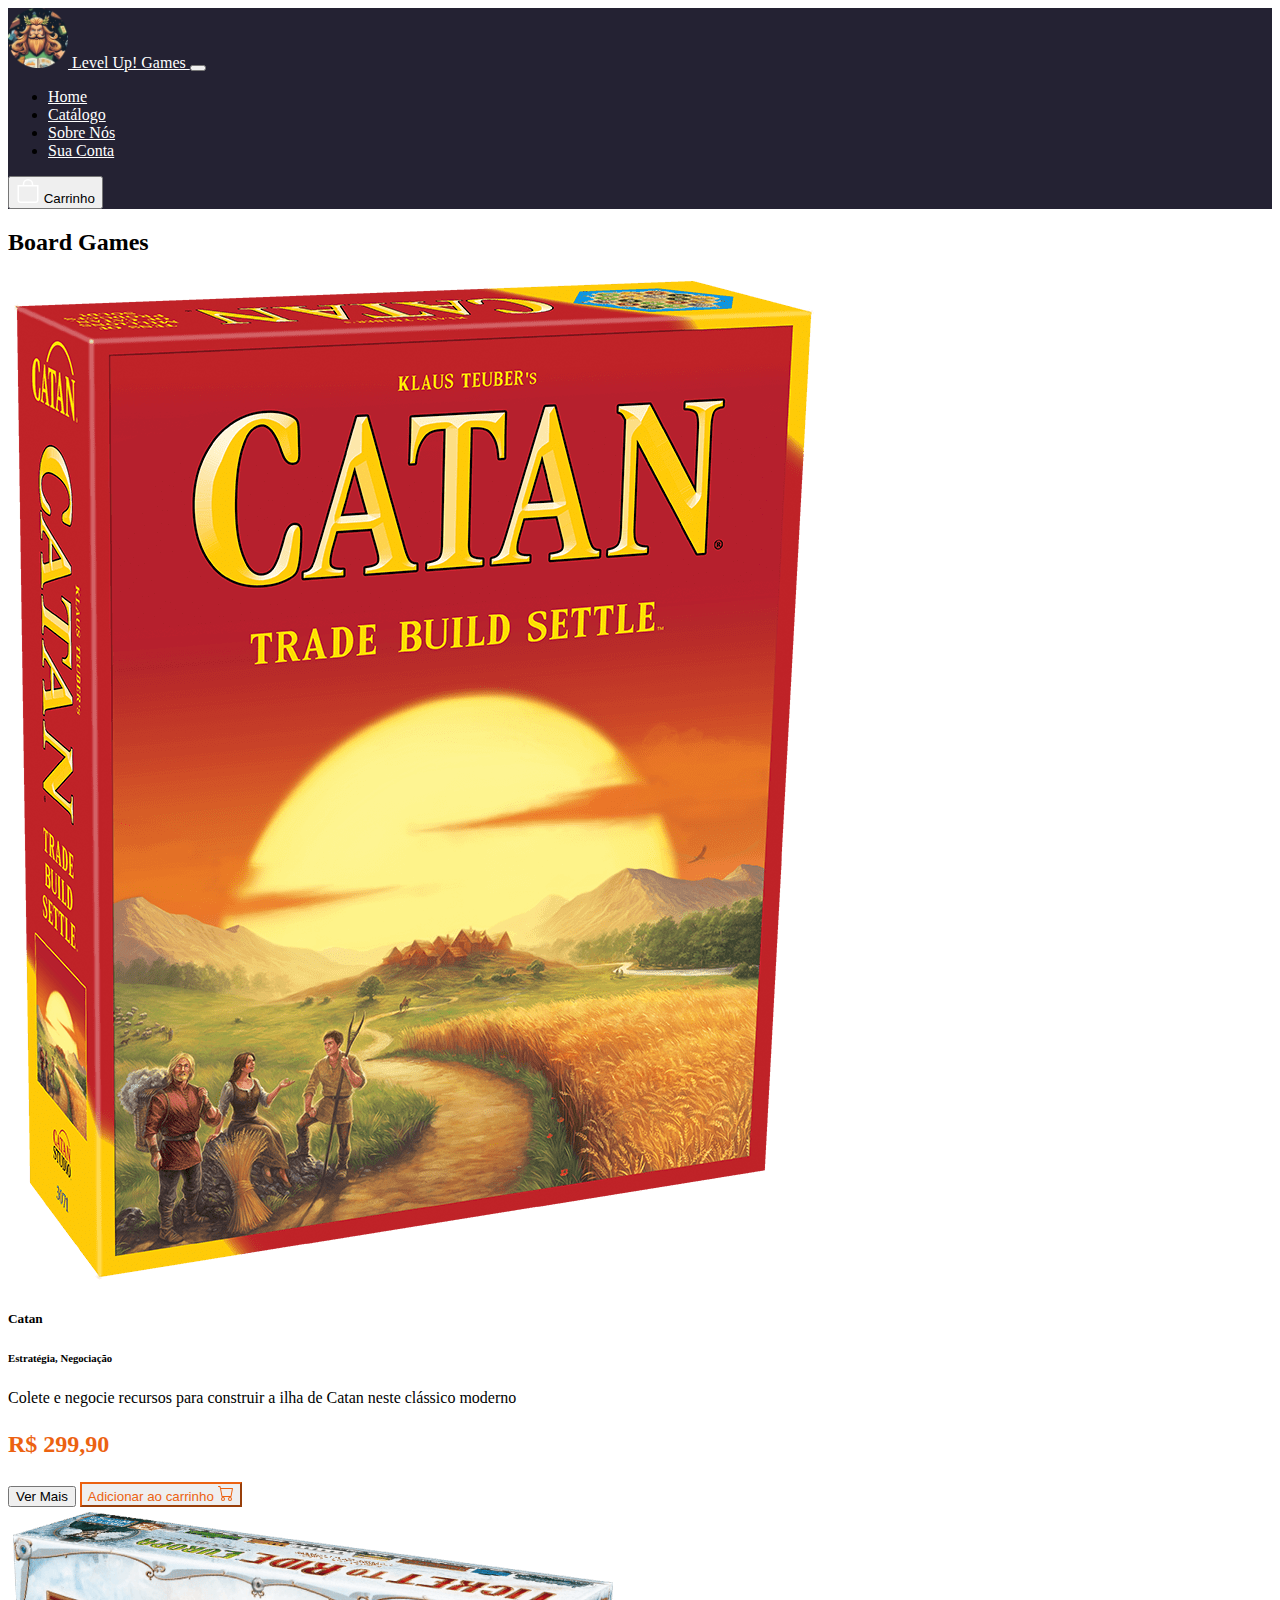
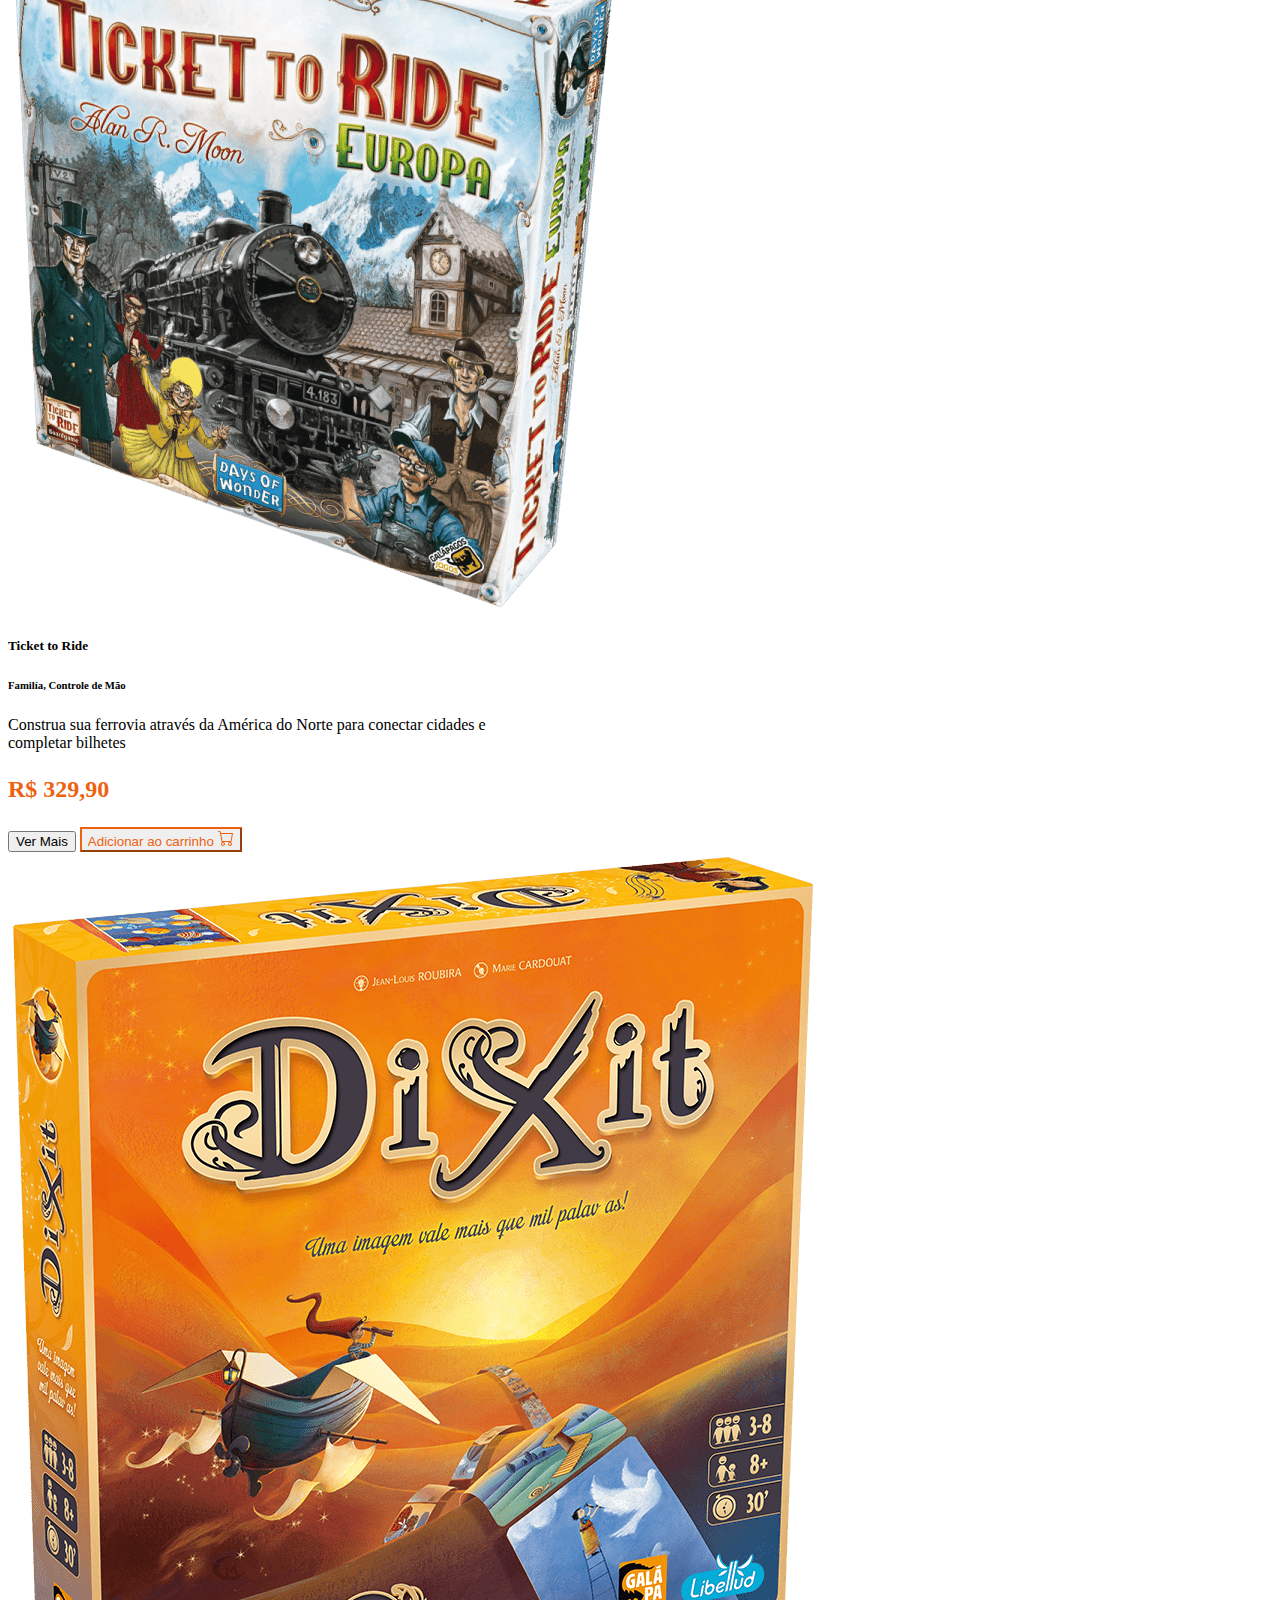
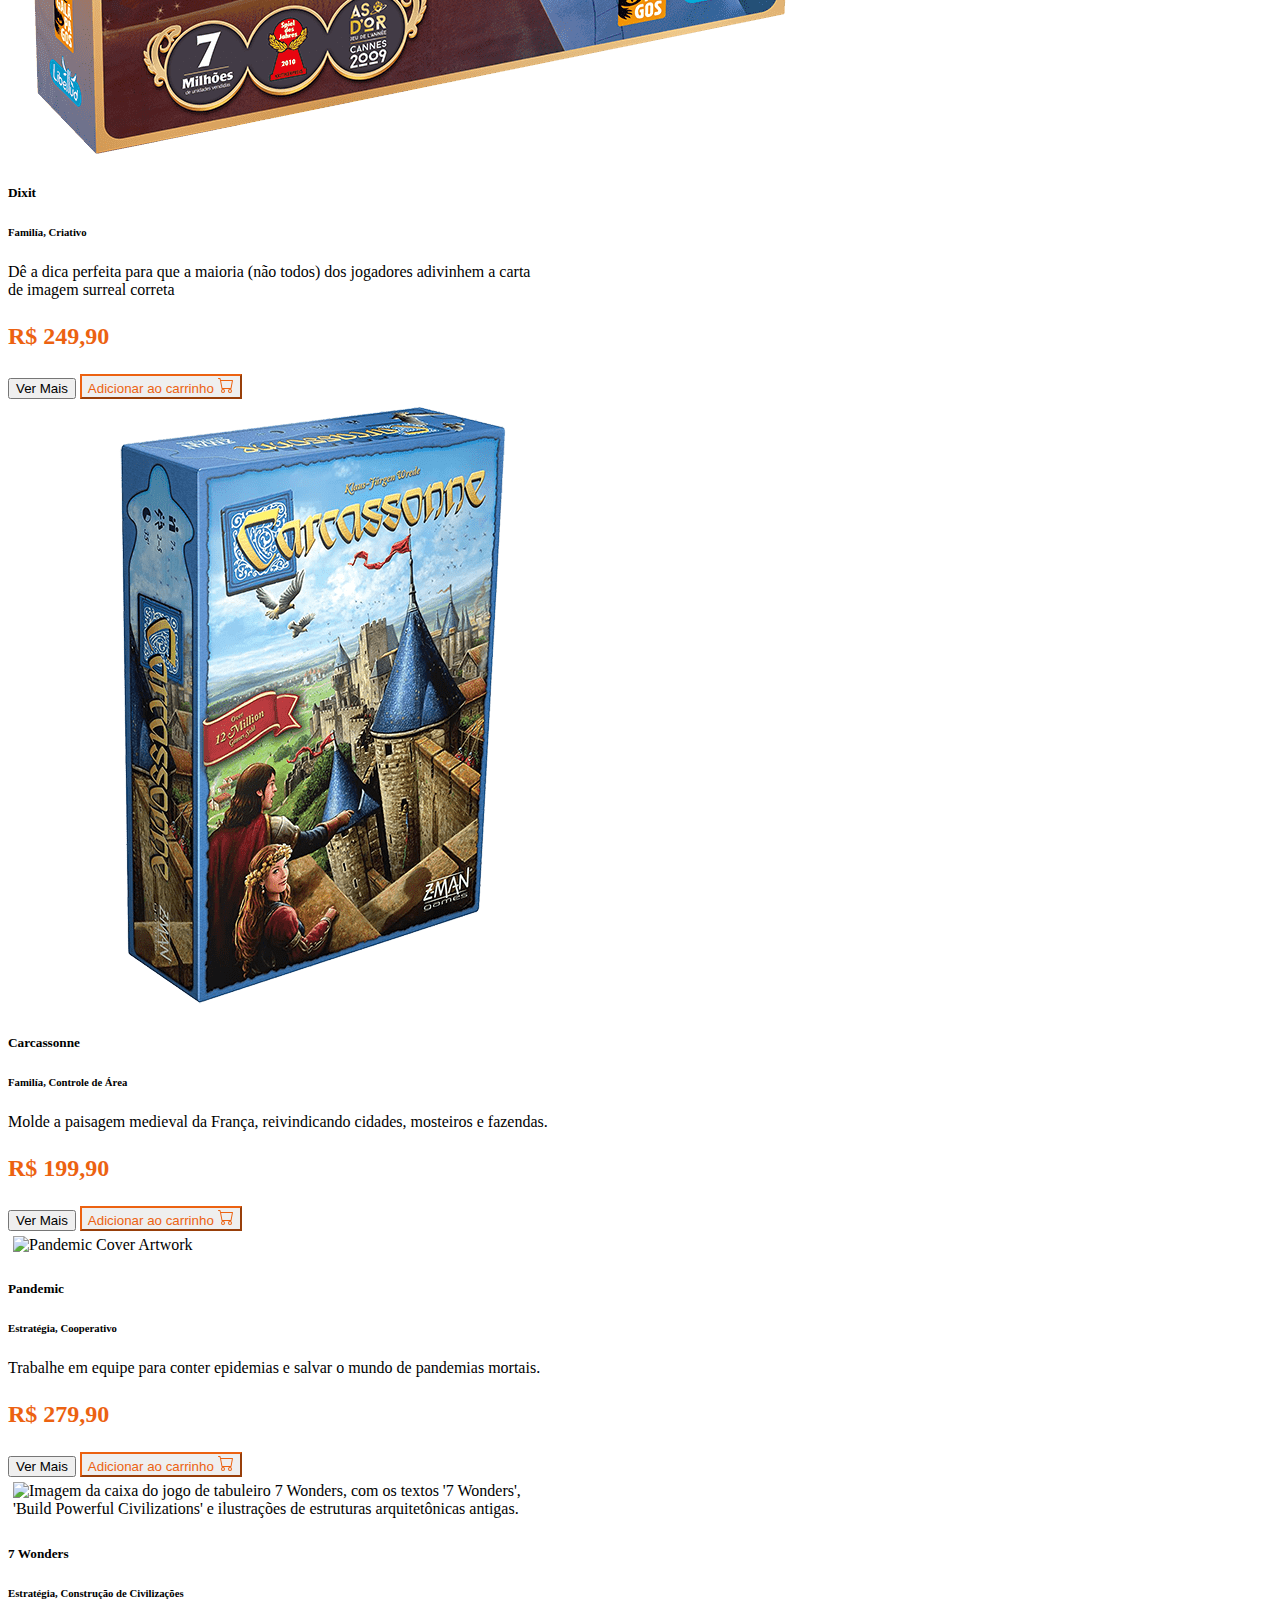
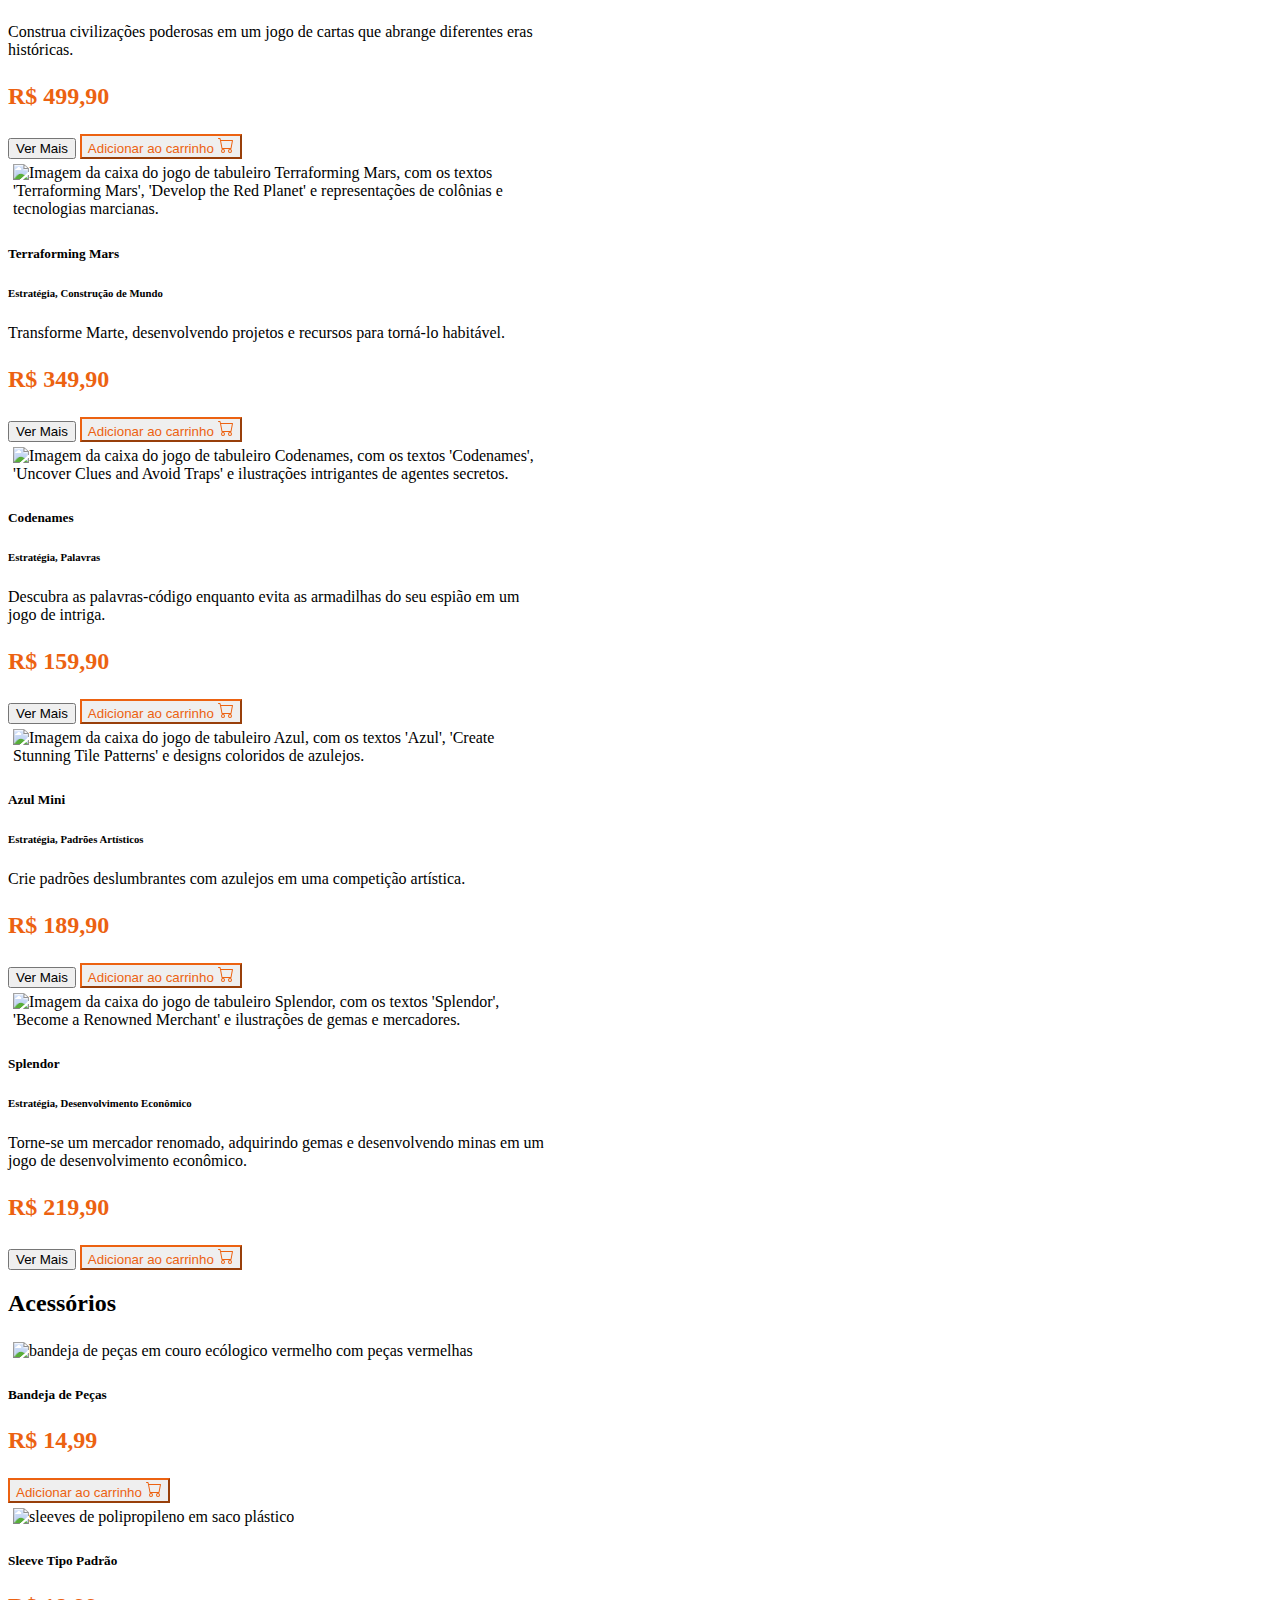
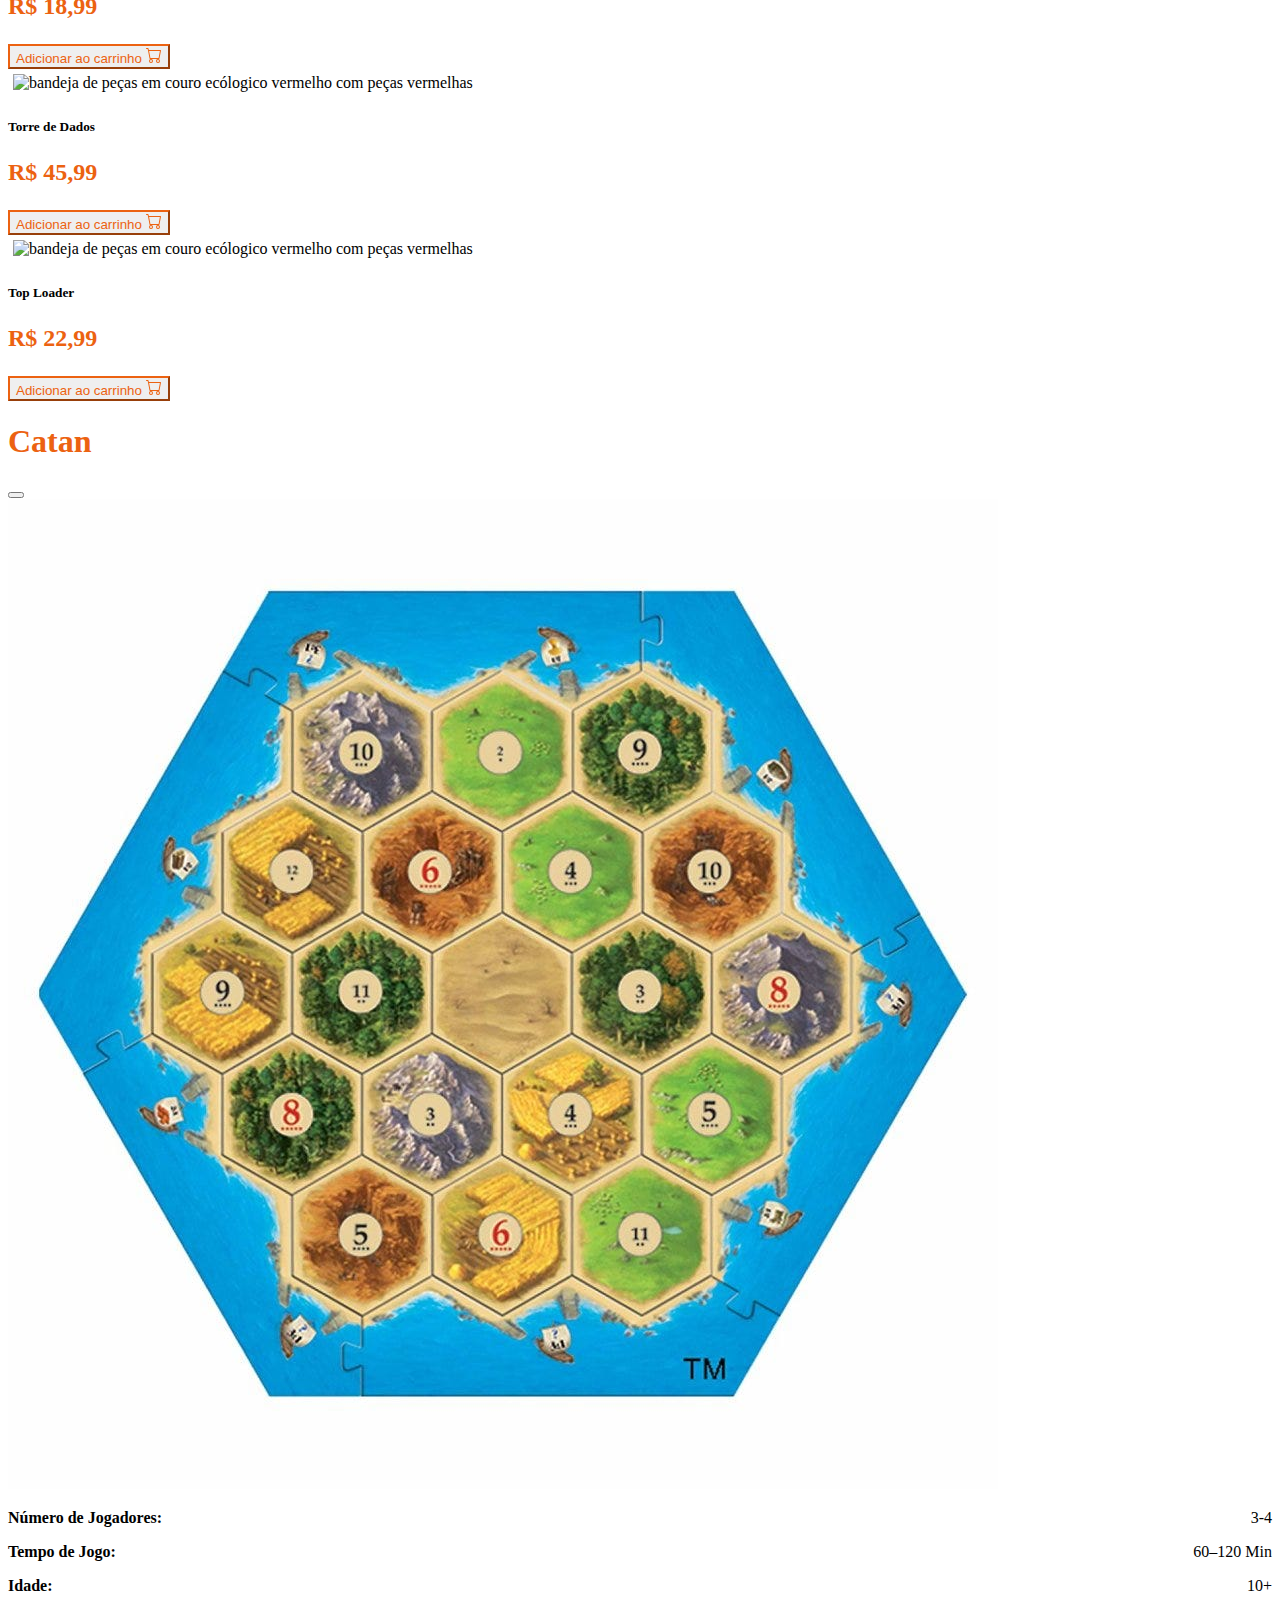
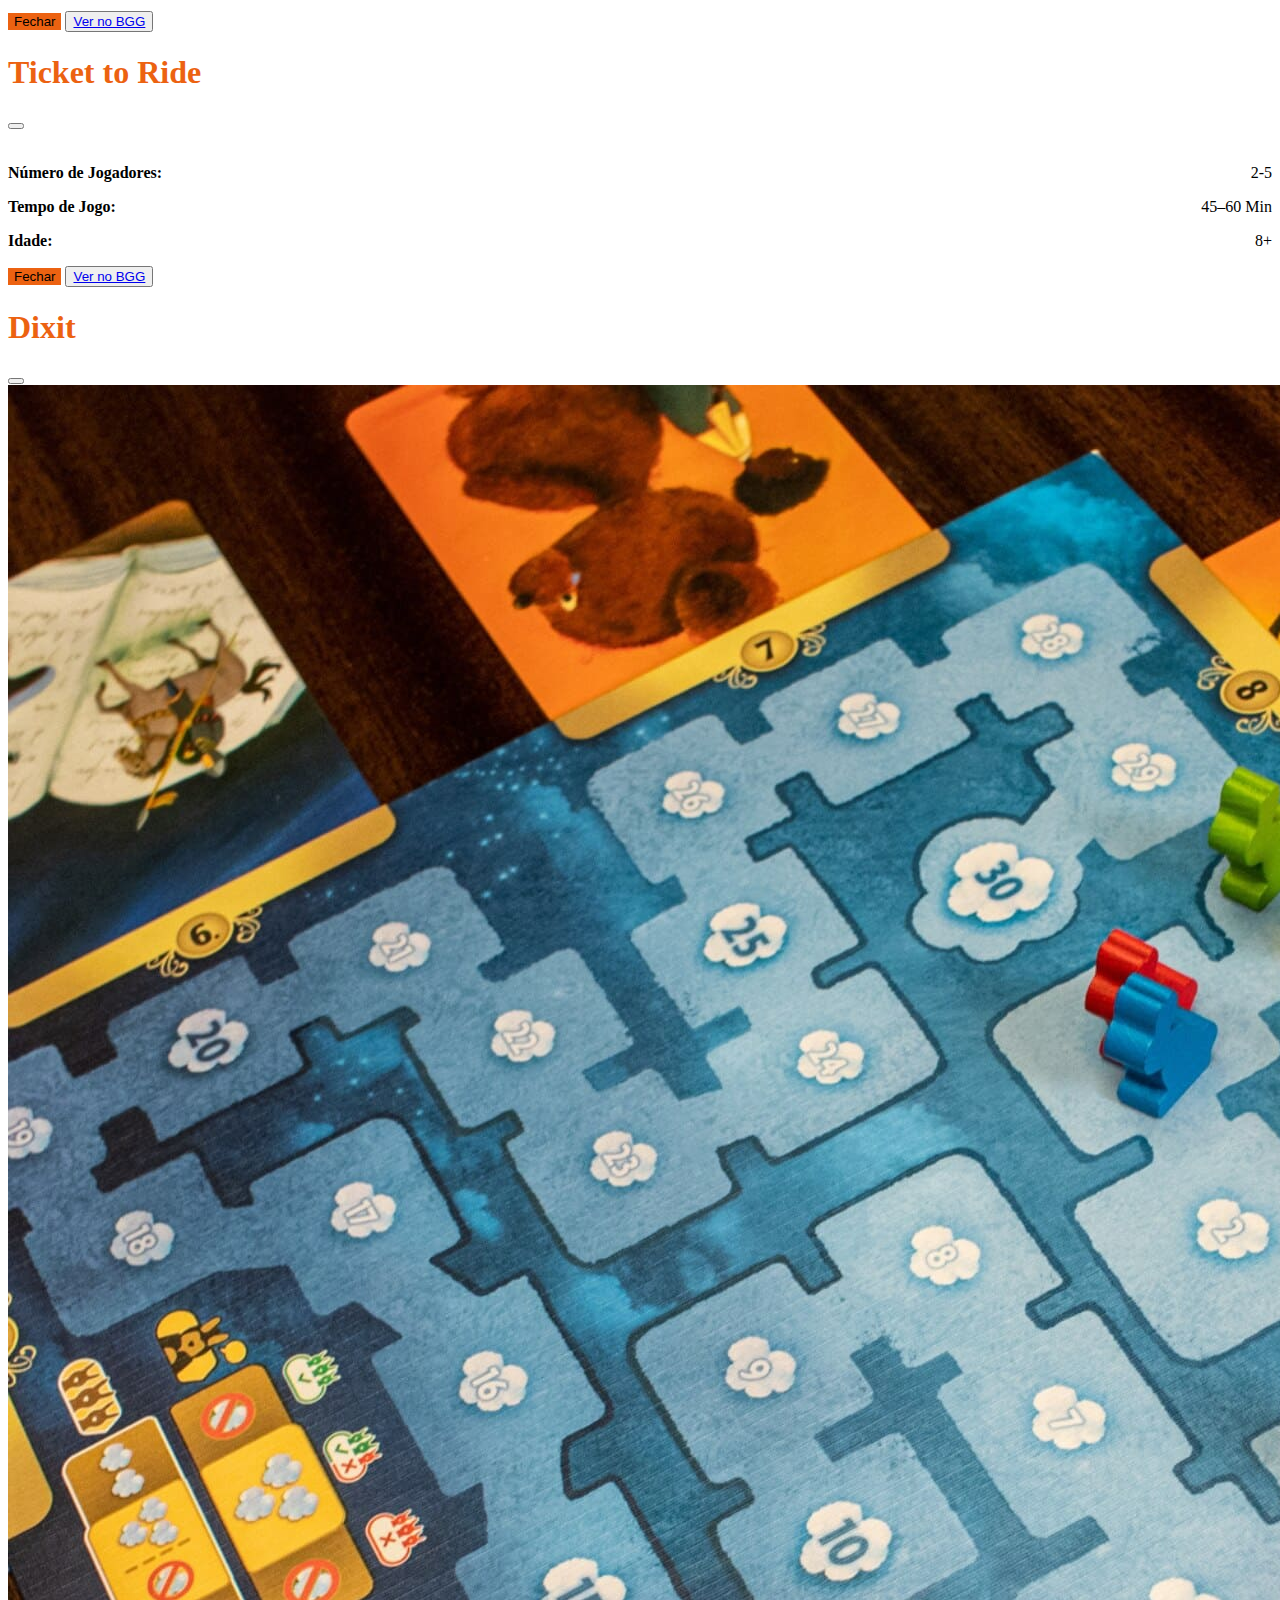
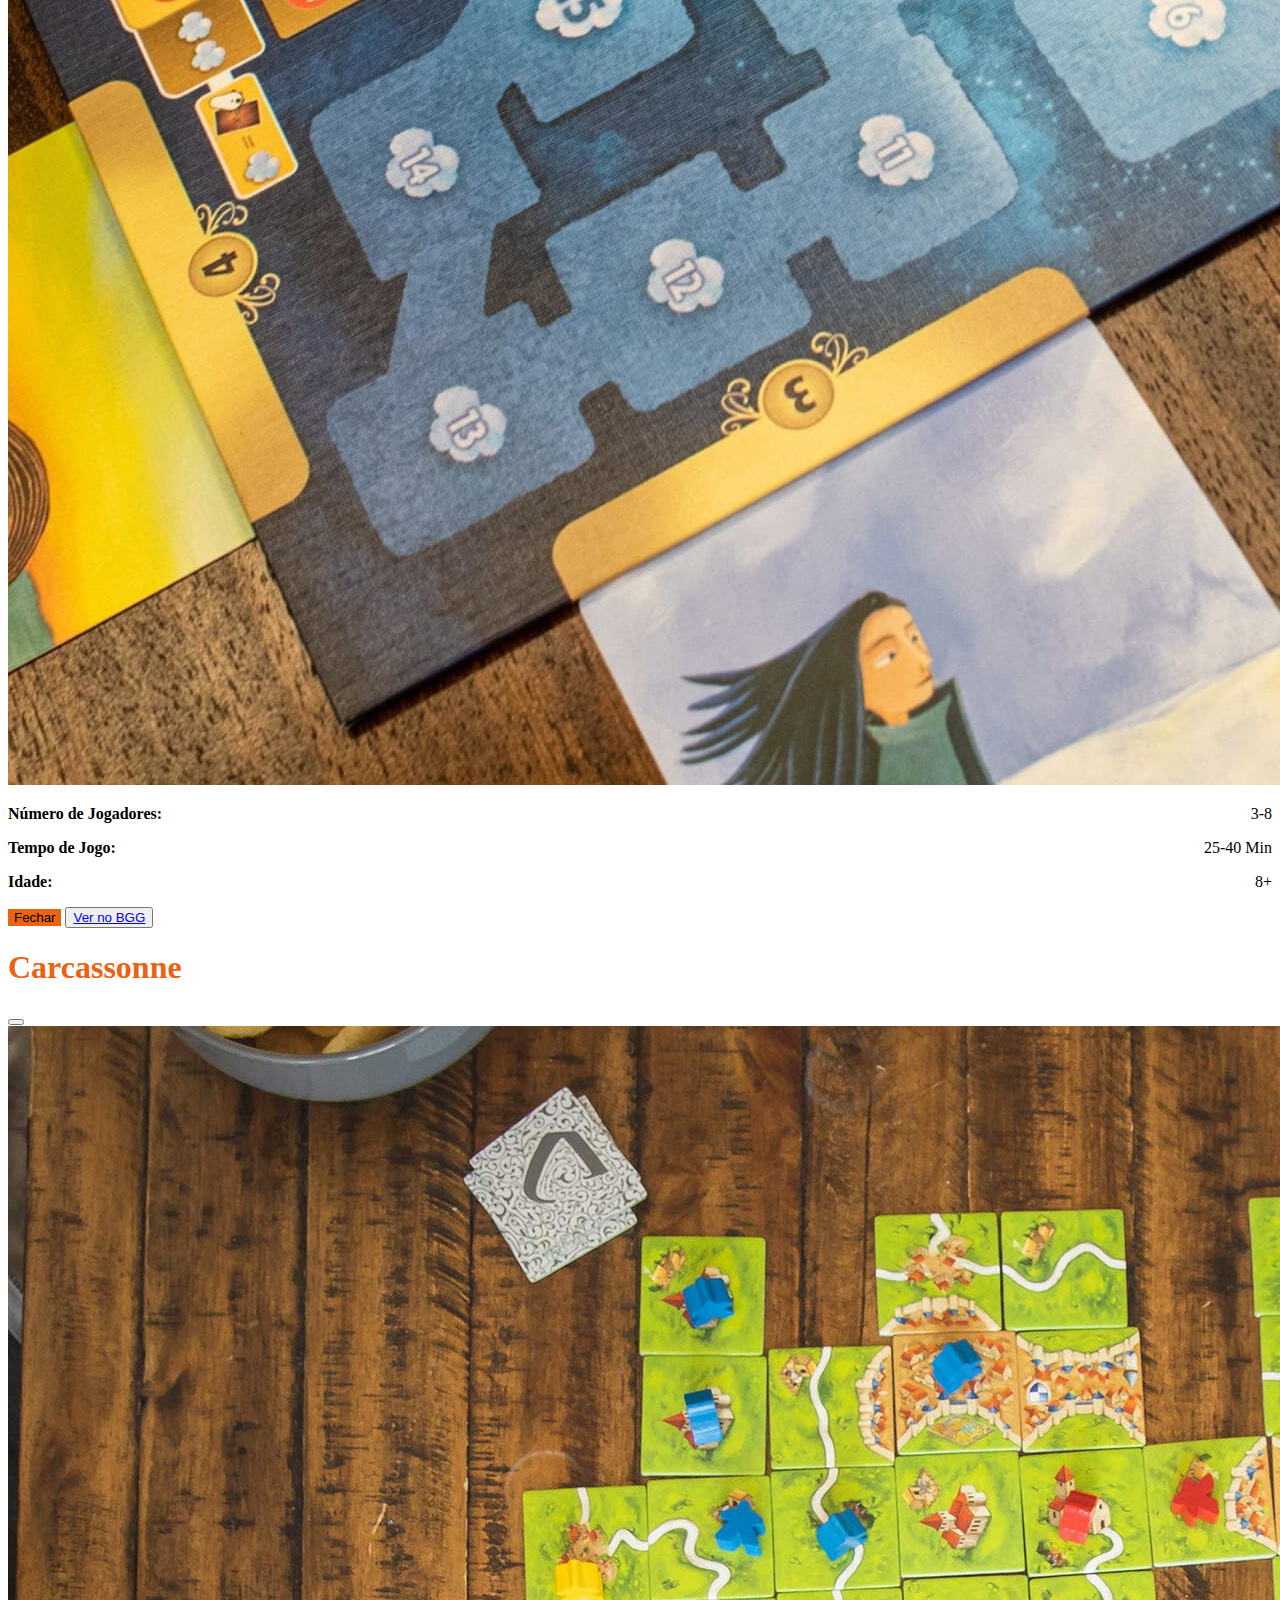
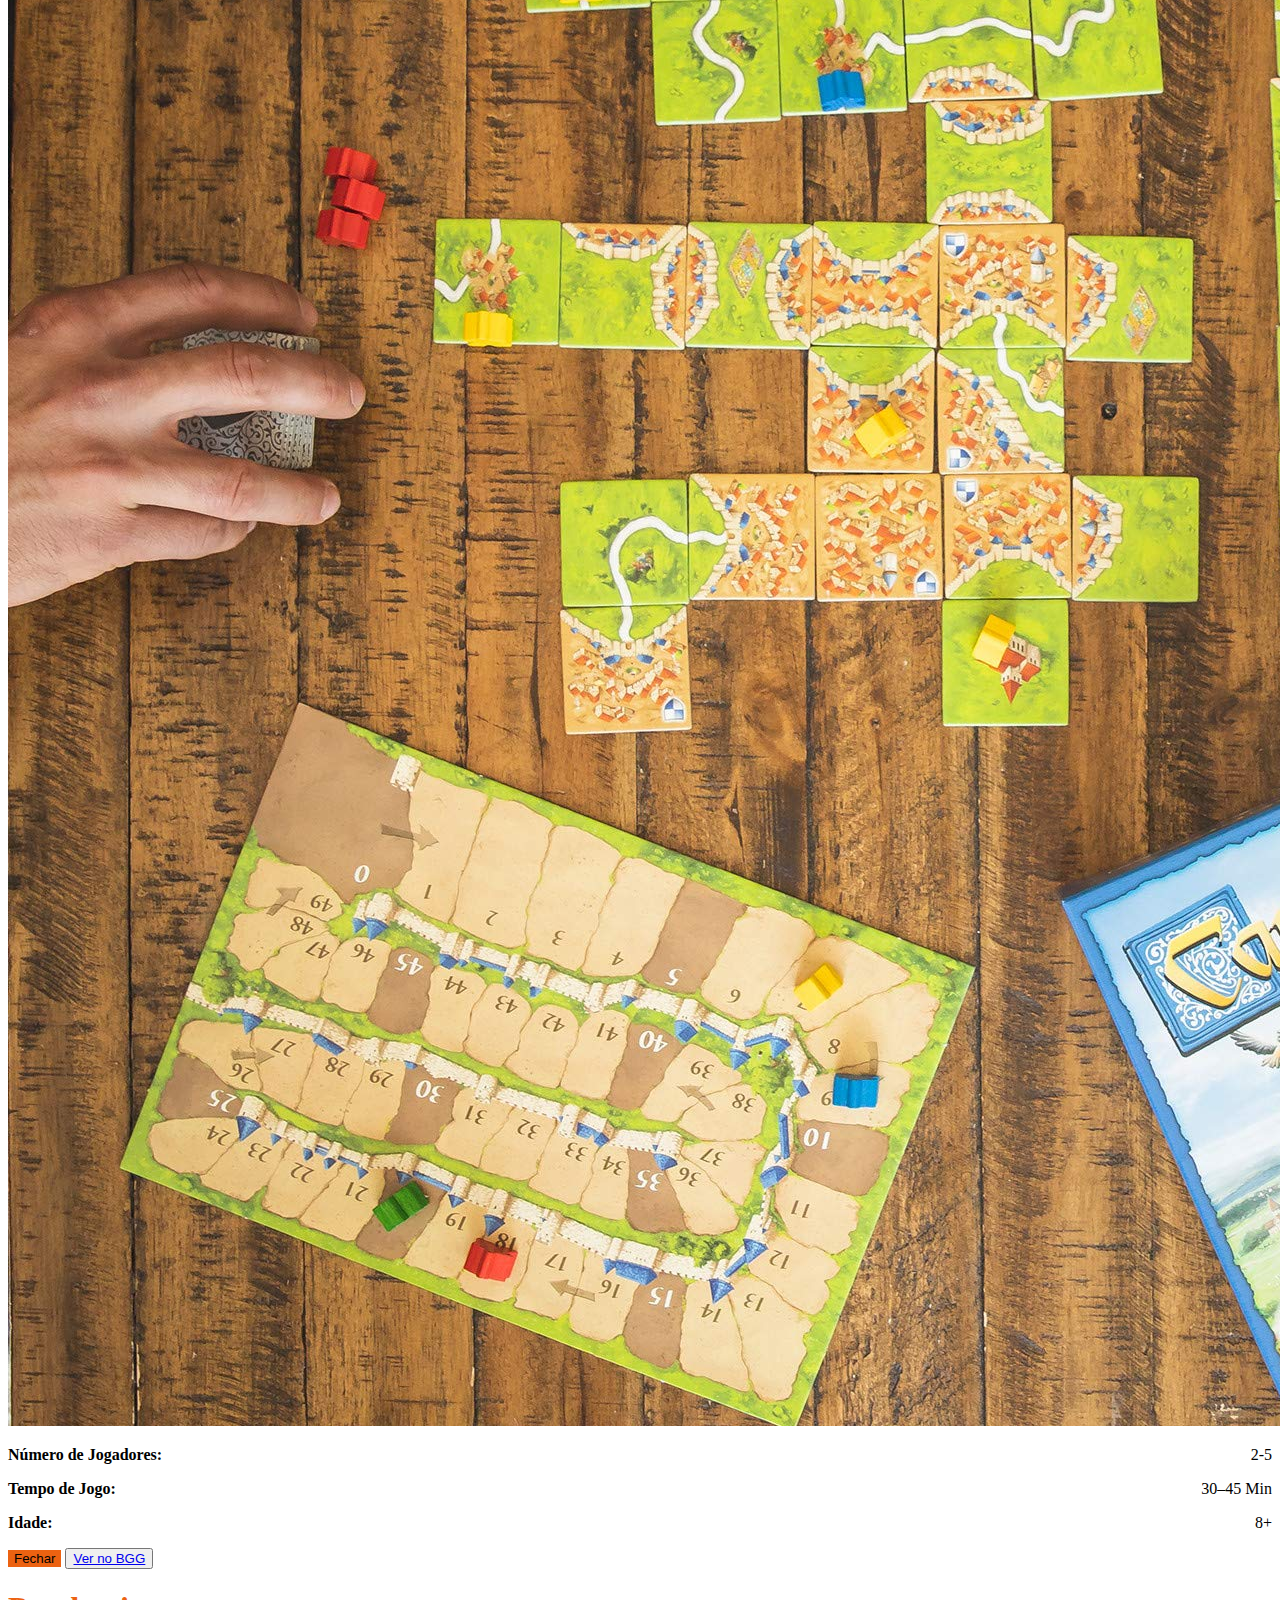
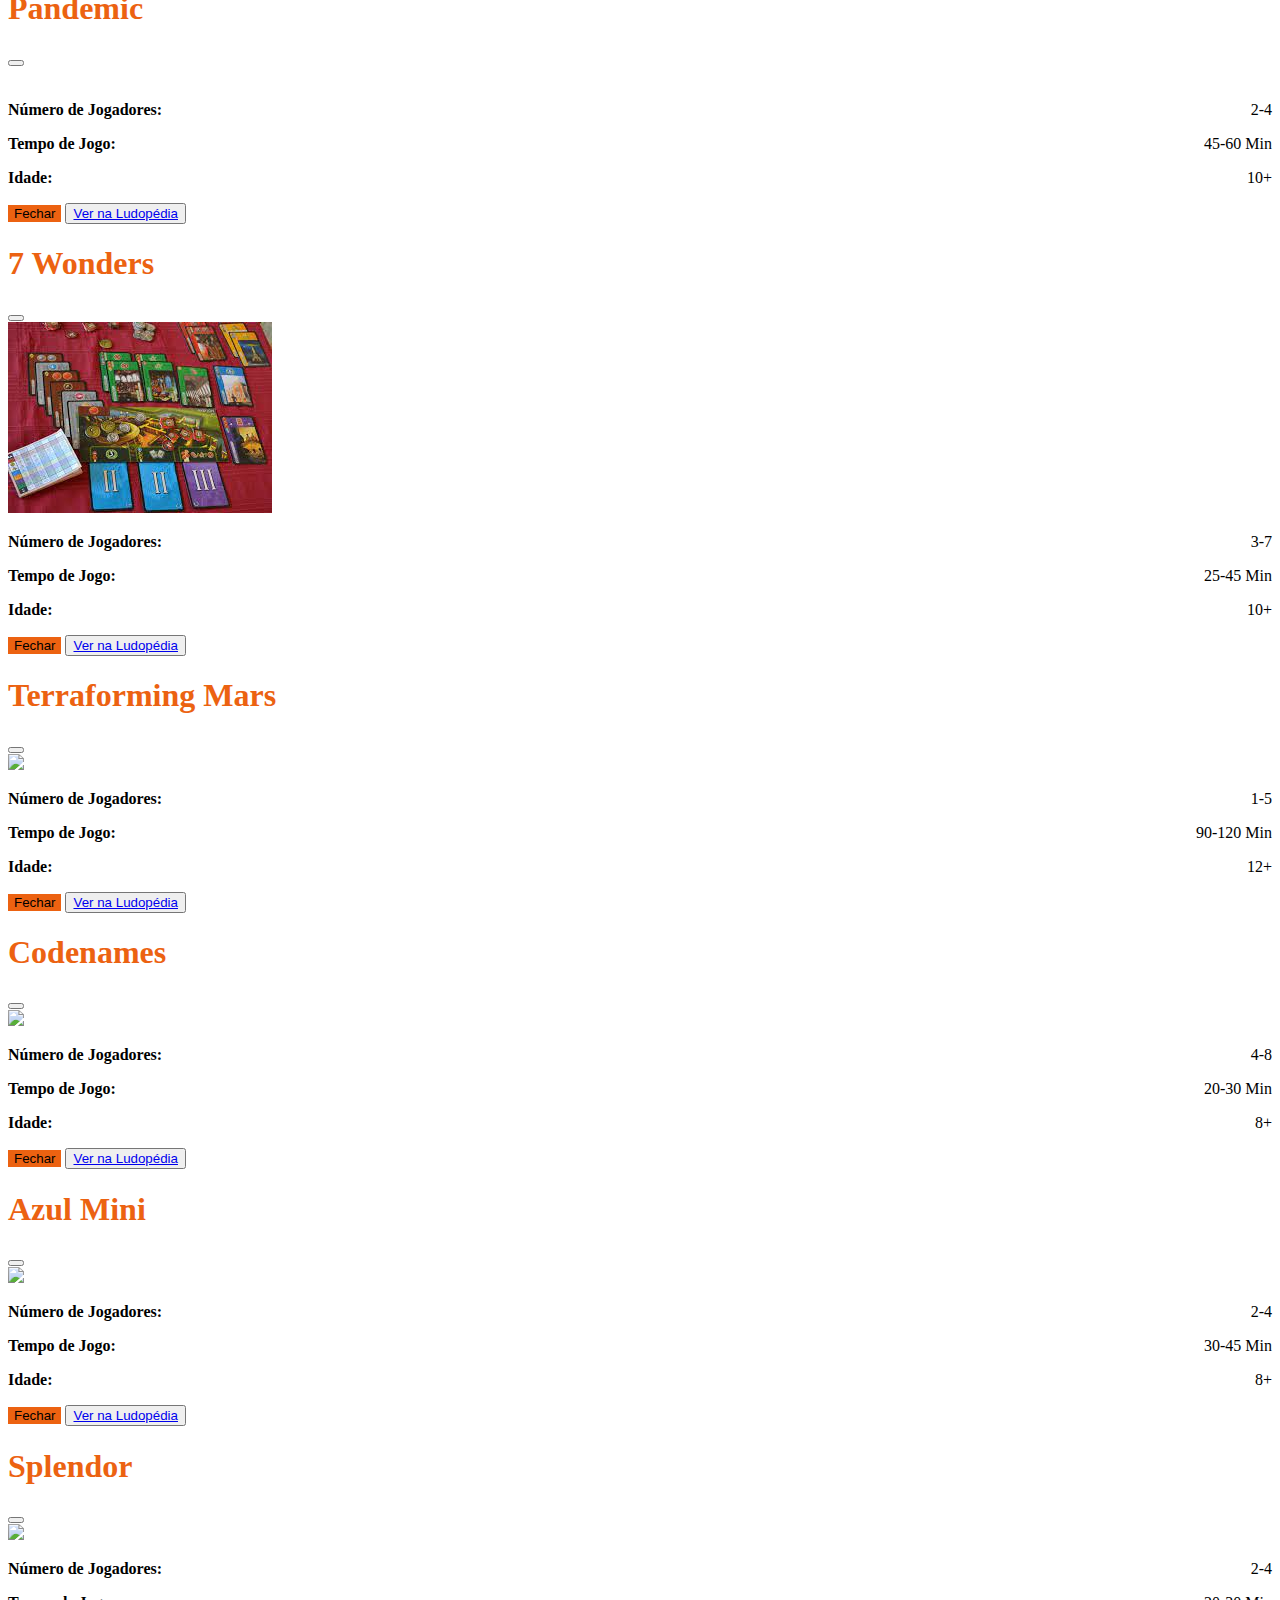
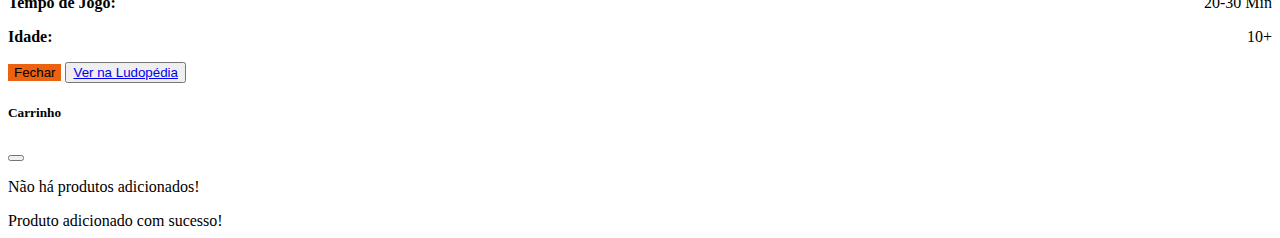
==== pages/catalogo.html @ 355b88b9 "vfinal - updated offcanvas and toast notifications" ====
<!DOCTYPE html>
<html lang="pt-br">

<head>
    <meta charset="UTF-8">
    <meta name="viewport" content="width=device-width, initial-scale=1.0">
    <title>Level Up! Games - Seu Pedido</title>
    <link href="https://cdn.jsdelivr.net/npm/bootstrap@5.3.2/dist/css/bootstrap.min.css" rel="stylesheet"
        integrity="sha384-T3c6CoIi6uLrA9TneNEoa7RxnatzjcDSCmG1MXxSR1GAsXEV/Dwwykc2MPK8M2HN" crossorigin="anonymous">
    <link rel="stylesheet" href="../style/style.css">
</head>

<body>
    <header>
        <nav class="navbar navbar-expand-lg navbar-dark">
            <div class="container-fluid">
                <a class="navbar-brand orange-hover" href="../index.html">
                    <img src="../images/logo.png" alt="Logo" width="60" height="60"
                        class="d-inline-block align-text-center">
                    Level
                    Up! Games
                </a>
                <button class="navbar-toggler" type="button" data-bs-toggle="collapse"
                    data-bs-target="#navbarSupportedContent" aria-controls="navbarSupportedContent"
                    aria-expanded="false" aria-label="Toggle navigation">
                    <span class="navbar-toggler-icon"></span>
                </button>
                <div class="collapse navbar-collapse" id="navbarSupportedContent">
                    <ul class="navbar-nav me-auto mb-2 mb-lg-0">
                        <li class="nav-item">
                            <a class="nav-link orange-hover" href="../index.html">Home</a>
                        </li>

                        <li class="nav-item">
                            <a class="nav-link orange-hover" href="#">Catálogo</a>
                        </li>
                        <li class="nav-item">
                            <a class="nav-link orange-hover" href="../index.html#sobreSection">Sobre Nós</a>
                        </li>
                        <li class="nav-item">
                            <a class="nav-link orange-hover" href="../pages/login.html">Sua Conta</a>
                        </li>
                    </ul>
                </div>
                <button class="btn btn-outline-light icon-link" type="button" data-bs-toggle="offcanvas"
                    data-bs-target="#offcanvasCart" aria-controls="offcanvasCart">
                    <svg xmlns="http://www.w3.org/2000/svg" width="24" height="24" fill="white" class="bi bi-bag"
                        viewBox="0 0 16 16">
                        <path
                            d="M8 1a2.5 2.5 0 0 1 2.5 2.5V4h-5v-.5A2.5 2.5 0 0 1 8 1m3.5 3v-.5a3.5 3.5 0 1 0-7 0V4H1v10a2 2 0 0 0 2 2h10a2 2 0 0 0 2-2V4zM2 5h12v9a1 1 0 0 1-1 1H3a1 1 0 0 1-1-1z" />
                    </svg> Carrinho </span>
                </button>
            </div>
        </nav>
    </header>

    <main>
        <section id="boardGameSection" class="container mt-3 gap-2">
            <h2 class="display-5 fw-bold lh-2 mb-3 text-center"> Board Games
            </h2>
            <div class="row row-cols-1 row-cols-md-2 g-4">
                <div class="col">
                    <div class="card mb-3 h-100" style="max-width: 540px;">
                        <div class="row g-0">
                            <div class="col-md-4">
                                <img src="../images/catan.png" class="img-fluid rounded-start card-img"
                                    alt="imagem da caixa do jogo de tabuleiro Catan, com os textos 'Catan', 'Trade, Build and Settle' e uma imagem de três camponeses ao lado de uma estrada e uma plantação de trigo">
                            </div>
                            <div class="col-md-8">
                                <div class="card-body">
                                    <h5 class="card-title">Catan</h5>
                                    <h6 class="card-subtitle mb-2 text-body-secondary">Estratégia, Negociação</h6>
                                    <p class="card-text">Colete e negocie recursos para construir a ilha de Catan neste
                                        clássico moderno
                                    </p>
                                    <p class="card-price">R$ 299,90 </p>
                                    <button type="button" class="btn btn-outline-primary" data-bs-toggle="modal"
                                        data-bs-target="#modalCatan">
                                        Ver Mais
                                    </button>
                                    <button type="button"
                                        class="btn btnCart btn-outline-warning icon-link icon-link-hover">Adicionar ao
                                        carrinho <svg xmlns="http://www.w3.org/2000/svg" width="16" height="16"
                                            fill="currentColor" class="bi bi-cart" viewBox="0 0 16 16">
                                            <path
                                                d="M0 1.5A.5.5 0 0 1 .5 1H2a.5.5 0 0 1 .485.379L2.89 3H14.5a.5.5 0 0 1 .491.592l-1.5 8A.5.5 0 0 1 13 12H4a.5.5 0 0 1-.491-.408L2.01 3.607 1.61 2H.5a.5.5 0 0 1-.5-.5zM3.102 4l1.313 7h8.17l1.313-7H3.102zM5 12a2 2 0 1 0 0 4 2 2 0 0 0 0-4zm7 0a2 2 0 1 0 0 4 2 2 0 0 0 0-4zm-7 1a1 1 0 1 1 0 2 1 1 0 0 1 0-2zm7 0a1 1 0 1 1 0 2 1 1 0 0 1 0-2z" />
                                        </svg></button>

                                </div>
                            </div>
                        </div>
                    </div>
                </div>
                <div class="col">
                    <div class="card mb-3 h-100" style="max-width: 540px;">
                        <div class="row g-0">
                            <div class="col-md-4">
                                <img src="../images/ticket-to-ride.png" class="img-fluid rounded-start card-img"
                                    alt="imagem da caixa do jogo de tabuleiro Catan, com os textos 'Catan', 'Trade, Build and Settle' e uma imagem de três camponeses ao lado de uma estrada e uma plantação de trigo">
                            </div>
                            <div class="col-md-8">
                                <div class="card-body">
                                    <h5 class="card-title">Ticket to Ride</h5>
                                    <h6 class="card-subtitle mb-2 text-body-secondary">Familía, Controle de Mão</h6>
                                    <p class="card-text">Construa sua ferrovia através da América do Norte para conectar
                                        cidades e
                                        completar
                                        bilhetes</p>
                                    <p class="card-price">R$ 329,90</p>
                                    <button type="button" class="btn btn-outline-primary" data-bs-toggle="modal"
                                        data-bs-target="#modalTicket">
                                        Ver Mais
                                    </button>
                                    <button type="button"
                                        class="btn btnCart btn-outline-warning icon-link icon-link-hover">Adicionar ao
                                        carrinho <svg xmlns="http://www.w3.org/2000/svg" width="16" height="16"
                                            fill="currentColor" class="bi bi-cart" viewBox="0 0 16 16">
                                            <path
                                                d="M0 1.5A.5.5 0 0 1 .5 1H2a.5.5 0 0 1 .485.379L2.89 3H14.5a.5.5 0 0 1 .491.592l-1.5 8A.5.5 0 0 1 13 12H4a.5.5 0 0 1-.491-.408L2.01 3.607 1.61 2H.5a.5.5 0 0 1-.5-.5zM3.102 4l1.313 7h8.17l1.313-7H3.102zM5 12a2 2 0 1 0 0 4 2 2 0 0 0 0-4zm7 0a2 2 0 1 0 0 4 2 2 0 0 0 0-4zm-7 1a1 1 0 1 1 0 2 1 1 0 0 1 0-2zm7 0a1 1 0 1 1 0 2 1 1 0 0 1 0-2z" />
                                        </svg></button>
                                </div>
                            </div>
                        </div>
                    </div>
                </div>
                <div class="col">
                    <div class="card mb-3 h-100" style="max-width: 540px;">
                        <div class="row g-0">
                            <div class="col-md-4">
                                <img src="../images/dixit.png" class="img-fluid rounded-start card-img" alt="">
                            </div>
                            <div class="col-md-8">
                                <div class="card-body">
                                    <h5 class="card-title">Dixit</h5>
                                    <h6 class="card-subtitle mb-2 text-body-secondary">Familía, Criativo</h6>
                                    <p class="card-text">Dê a dica perfeita para que a maioria (não todos) dos jogadores
                                        adivinhem a carta
                                        de
                                        imagem surreal correta</p>
                                    <p class="card-price">R$ 249,90</p>
                                    <button type="button" class="btn btn-outline-primary" data-bs-toggle="modal"
                                        data-bs-target="#modalDixit">
                                        Ver Mais
                                    </button>
                                    <button type="button"
                                        class="btn btnCart btn-outline-warning icon-link icon-link-hover">Adicionar ao
                                        carrinho <svg xmlns="http://www.w3.org/2000/svg" width="16" height="16"
                                            fill="currentColor" class="bi bi-cart" viewBox="0 0 16 16">
                                            <path
                                                d="M0 1.5A.5.5 0 0 1 .5 1H2a.5.5 0 0 1 .485.379L2.89 3H14.5a.5.5 0 0 1 .491.592l-1.5 8A.5.5 0 0 1 13 12H4a.5.5 0 0 1-.491-.408L2.01 3.607 1.61 2H.5a.5.5 0 0 1-.5-.5zM3.102 4l1.313 7h8.17l1.313-7H3.102zM5 12a2 2 0 1 0 0 4 2 2 0 0 0 0-4zm7 0a2 2 0 1 0 0 4 2 2 0 0 0 0-4zm-7 1a1 1 0 1 1 0 2 1 1 0 0 1 0-2zm7 0a1 1 0 1 1 0 2 1 1 0 0 1 0-2z" />
                                        </svg></button>
                                </div>
                            </div>
                        </div>
                    </div>
                </div>
                <div class="col">
                    <div class="card mb-3 h-100" style="max-width: 540px;">
                        <div class="row g-0">
                            <div class="col-md-4">
                                <img src="../images/carcassonne.png" class="img-fluid rounded-start card-img">
                            </div>
                            <div class="col-md-8">
                                <div class="card-body">
                                    <h5 class="card-title">Carcassonne</h5>
                                    <h6 class="card-subtitle mb-2 text-body-secondary">Familía, Controle de Área</h6>
                                    <p class="card-text">Molde a paisagem medieval da França, reivindicando cidades,
                                        mosteiros e fazendas.
                                    </p>
                                    <p class="card-price">R$ 199,90</p>
                                    <button type="button" class="btn btn-outline-primary" data-bs-toggle="modal"
                                        data-bs-target="#modalCarcassonne">
                                        Ver Mais
                                    </button>
                                    <button type="button"
                                        class="btn btnCart btn-outline-warning icon-link icon-link-hover">Adicionar ao
                                        carrinho <svg xmlns="http://www.w3.org/2000/svg" width="16" height="16"
                                            fill="currentColor" class="bi bi-cart" viewBox="0 0 16 16">
                                            <path
                                                d="M0 1.5A.5.5 0 0 1 .5 1H2a.5.5 0 0 1 .485.379L2.89 3H14.5a.5.5 0 0 1 .491.592l-1.5 8A.5.5 0 0 1 13 12H4a.5.5 0 0 1-.491-.408L2.01 3.607 1.61 2H.5a.5.5 0 0 1-.5-.5zM3.102 4l1.313 7h8.17l1.313-7H3.102zM5 12a2 2 0 1 0 0 4 2 2 0 0 0 0-4zm7 0a2 2 0 1 0 0 4 2 2 0 0 0 0-4zm-7 1a1 1 0 1 1 0 2 1 1 0 0 1 0-2zm7 0a1 1 0 1 1 0 2 1 1 0 0 1 0-2z" />
                                        </svg></button>
                                </div>
                            </div>
                        </div>
                    </div>
                </div>
                <div class="col">
                    <div class="card mb-3 h-100" style="max-width: 540px;">
                        <div class="row g-0">
                            <div class="col-md-4">
                                <img src="https://cf.geekdo-images.com/S3ybV1LAp-8SnHIXLLjVqA__itemrep/img/wAMLbgihOl7dJDHnvqt7OXKEV-4=/fit-in/246x300/filters:strip_icc()/pic1534148.jpg"
                                    class="img-fluid rounded-start card-img" alt="Pandemic Cover Artwork">
                            </div>
                            <div class="col-md-8">
                                <div class="card-body">
                                    <h5 class="card-title">Pandemic</h5>
                                    <h6 class="card-subtitle mb-2 text-body-secondary">Estratégia, Cooperativo</h6>
                                    <p class="card-text">Trabalhe em equipe para conter epidemias e salvar o mundo de
                                        pandemias mortais.


                                    </p>
                                    <p class="card-price">R$ 279,90

                                    </p>
                                    <button type="button" class="btn btn-outline-primary" data-bs-toggle="modal"
                                        data-bs-target="#modalPandemic">
                                        Ver Mais
                                    </button>
                                    <button type="button"
                                        class="btn btnCart btn-outline-warning icon-link icon-link-hover">Adicionar ao
                                        carrinho <svg xmlns="http://www.w3.org/2000/svg" width="16" height="16"
                                            fill="currentColor" class="bi bi-cart" viewBox="0 0 16 16">
                                            <path
                                                d="M0 1.5A.5.5 0 0 1 .5 1H2a.5.5 0 0 1 .485.379L2.89 3H14.5a.5.5 0 0 1 .491.592l-1.5 8A.5.5 0 0 1 13 12H4a.5.5 0 0 1-.491-.408L2.01 3.607 1.61 2H.5a.5.5 0 0 1-.5-.5zM3.102 4l1.313 7h8.17l1.313-7H3.102zM5 12a2 2 0 1 0 0 4 2 2 0 0 0 0-4zm7 0a2 2 0 1 0 0 4 2 2 0 0 0 0-4zm-7 1a1 1 0 1 1 0 2 1 1 0 0 1 0-2zm7 0a1 1 0 1 1 0 2 1 1 0 0 1 0-2z" />
                                        </svg></button>

                                </div>
                            </div>
                        </div>
                    </div>
                </div>
                <div class="col">
                    <div class="card mb-3 h-100" style="max-width: 540px;">
                        <div class="row g-0">
                            <div class="col-md-4">
                                <img src="https://cf.geekdo-images.com/35h9Za_JvMMMtx_92kT0Jg__itemrep/img/EUlr4of74-i75S-jIrgNfaQ3M6Q=/fit-in/246x300/filters:strip_icc()/pic7149798.jpg"
                                    class="img-fluid rounded-start card-img"
                                    alt="Imagem da caixa do jogo de tabuleiro 7 Wonders, com os textos '7 Wonders', 'Build Powerful Civilizations' e ilustrações de estruturas arquitetônicas antigas.">
                            </div>
                            <div class="col-md-8">
                                <div class="card-body">
                                    <h5 class="card-title">7 Wonders </h5>
                                    <h6 class="card-subtitle mb-2 text-body-secondary">Estratégia, Construção de
                                        Civilizações
                                    </h6>
                                    <p class="card-text">Construa civilizações poderosas em um jogo de cartas que
                                        abrange diferentes eras históricas.</p>
                                    <p class="card-price">R$ 499,90</p>
                                    <button type="button" class="btn btn-outline-primary" data-bs-toggle="modal"
                                        data-bs-target="#modal7wonders">
                                        Ver Mais
                                    </button>
                                    <button type="button"
                                        class="btn btnCart btn-outline-warning icon-link icon-link-hover">Adicionar ao
                                        carrinho <svg xmlns="http://www.w3.org/2000/svg" width="16" height="16"
                                            fill="currentColor" class="bi bi-cart" viewBox="0 0 16 16">
                                            <path
                                                d="M0 1.5A.5.5 0 0 1 .5 1H2a.5.5 0 0 1 .485.379L2.89 3H14.5a.5.5 0 0 1 .491.592l-1.5 8A.5.5 0 0 1 13 12H4a.5.5 0 0 1-.491-.408L2.01 3.607 1.61 2H.5a.5.5 0 0 1-.5-.5zM3.102 4l1.313 7h8.17l1.313-7H3.102zM5 12a2 2 0 1 0 0 4 2 2 0 0 0 0-4zm7 0a2 2 0 1 0 0 4 2 2 0 0 0 0-4zm-7 1a1 1 0 1 1 0 2 1 1 0 0 1 0-2zm7 0a1 1 0 1 1 0 2 1 1 0 0 1 0-2z" />
                                        </svg></button>
                                </div>
                            </div>
                        </div>
                    </div>
                </div>
                <div class="col">
                    <div class="card mb-3 h-100" style="max-width: 540px;">
                        <div class="row g-0">
                            <div class="col-md-4">
                                <img src="https://cf.geekdo-images.com/wg9oOLcsKvDesSUdZQ4rxw__itemrep/img/IwUOQfhP5c0KcRJBY4X_hi3LpsY=/fit-in/246x300/filters:strip_icc()/pic3536616.jpg"
                                    class="img-fluid rounded-start card-img"
                                    alt="Imagem da caixa do jogo de tabuleiro Terraforming Mars, com os textos 'Terraforming Mars', 'Develop the Red Planet' e representações de colônias e tecnologias marcianas.                ">
                            </div>
                            <div class="col-md-8">
                                <div class="card-body">
                                    <h5 class="card-title">Terraforming Mars</h5>
                                    <h6 class="card-subtitle mb-2 text-body-secondary">Estratégia, Construção de Mundo
                                    </h6>
                                    <p class="card-text">Transforme Marte, desenvolvendo projetos e recursos para
                                        torná-lo habitável.

                                    </p>
                                    <p class="card-price">R$ 349,90

                                    </p>
                                    <button type="button" class="btn btn-outline-primary" data-bs-toggle="modal"
                                        data-bs-target="#modalTerraforming">
                                        Ver Mais
                                    </button>
                                    <button type="button"
                                        class="btn btnCart btn-outline-warning icon-link icon-link-hover">Adicionar ao
                                        carrinho <svg xmlns="http://www.w3.org/2000/svg" width="16" height="16"
                                            fill="currentColor" class="bi bi-cart" viewBox="0 0 16 16">
                                            <path
                                                d="M0 1.5A.5.5 0 0 1 .5 1H2a.5.5 0 0 1 .485.379L2.89 3H14.5a.5.5 0 0 1 .491.592l-1.5 8A.5.5 0 0 1 13 12H4a.5.5 0 0 1-.491-.408L2.01 3.607 1.61 2H.5a.5.5 0 0 1-.5-.5zM3.102 4l1.313 7h8.17l1.313-7H3.102zM5 12a2 2 0 1 0 0 4 2 2 0 0 0 0-4zm7 0a2 2 0 1 0 0 4 2 2 0 0 0 0-4zm-7 1a1 1 0 1 1 0 2 1 1 0 0 1 0-2zm7 0a1 1 0 1 1 0 2 1 1 0 0 1 0-2z" />
                                        </svg></button>
                                </div>
                            </div>
                        </div>
                    </div>
                </div>
                <div class="col">
                    <div class="card mb-3 h-100" style="max-width: 540px;">
                        <div class="row g-0">
                            <div class="col-md-4">
                                <img src="https://cf.geekdo-images.com/F_KDEu0GjdClml8N7c8Imw__itemrep/img/e8zw8YQvQB8q8zfWkHQ48Ls920g=/fit-in/246x300/filters:strip_icc()/pic2582929.jpg"
                                    class="img-fluid rounded-start card-img" alt="Imagem da caixa do jogo de tabuleiro Codenames, com os textos 'Codenames', 'Uncover Clues and Avoid Traps' e ilustrações intrigantes de agentes secretos.
      
                      ">
                            </div>
                            <div class="col-md-8">
                                <div class="card-body">
                                    <h5 class="card-title">Codenames</h5>
                                    <h6 class="card-subtitle mb-2 text-body-secondary">Estratégia, Palavras</h6>
                                    <p class="card-text">Descubra as palavras-código enquanto evita as armadilhas do seu
                                        espião em um jogo de intriga.


                                    </p>
                                    <p class="card-price">R$ 159,90
                                    </p>
                                    <button type="button" class="btn btn-outline-primary" data-bs-toggle="modal"
                                        data-bs-target="#modalCodenames">
                                        Ver Mais
                                    </button>
                                    <button type="button"
                                        class="btn btnCart btn-outline-warning icon-link icon-link-hover">Adicionar ao
                                        carrinho <svg xmlns="http://www.w3.org/2000/svg" width="16" height="16"
                                            fill="currentColor" class="bi bi-cart" viewBox="0 0 16 16">
                                            <path
                                                d="M0 1.5A.5.5 0 0 1 .5 1H2a.5.5 0 0 1 .485.379L2.89 3H14.5a.5.5 0 0 1 .491.592l-1.5 8A.5.5 0 0 1 13 12H4a.5.5 0 0 1-.491-.408L2.01 3.607 1.61 2H.5a.5.5 0 0 1-.5-.5zM3.102 4l1.313 7h8.17l1.313-7H3.102zM5 12a2 2 0 1 0 0 4 2 2 0 0 0 0-4zm7 0a2 2 0 1 0 0 4 2 2 0 0 0 0-4zm-7 1a1 1 0 1 1 0 2 1 1 0 0 1 0-2zm7 0a1 1 0 1 1 0 2 1 1 0 0 1 0-2z" />
                                        </svg></button>
                                </div>
                            </div>
                        </div>
                    </div>
                </div>
                <div class="col">
                    <div class="card mb-3 h-100" style="max-width: 540px;">
                        <div class="row g-0">
                            <div class="col-md-4">
                                <img src="https://cf.geekdo-images.com/aPSHJO0d0XOpQR5X-wJonw__itemrep/img/6oRLPDvy4zz3gOZM6e6NzIk8Seg=/fit-in/246x300/filters:strip_icc()/pic6973671.png"
                                    class="img-fluid rounded-start card-img" alt="Imagem da caixa do jogo de tabuleiro Azul, com os textos 'Azul', 'Create Stunning Tile Patterns' e designs coloridos de azulejos.
                        ">
                            </div>
                            <div class="col-md-8">
                                <div class="card-body">
                                    <h5 class="card-title">Azul Mini</h5>
                                    <h6 class="card-subtitle mb-2 text-body-secondary">Estratégia, Padrões Artísticos
                                    </h6>
                                    <p class="card-text">Crie padrões deslumbrantes com azulejos em uma competição
                                        artística.
                                    </p>
                                    <p class="card-price">R$ 189,90
                                    </p>
                                    <button type="button" class="btn btn-outline-primary" data-bs-toggle="modal"
                                        data-bs-target="#modalAzul">
                                        Ver Mais
                                    </button>
                                    <button type="button"
                                        class="btn btnCart btn-outline-warning icon-link icon-link-hover">Adicionar ao
                                        carrinho <svg xmlns="http://www.w3.org/2000/svg" width="16" height="16"
                                            fill="currentColor" class="bi bi-cart" viewBox="0 0 16 16">
                                            <path
                                                d="M0 1.5A.5.5 0 0 1 .5 1H2a.5.5 0 0 1 .485.379L2.89 3H14.5a.5.5 0 0 1 .491.592l-1.5 8A.5.5 0 0 1 13 12H4a.5.5 0 0 1-.491-.408L2.01 3.607 1.61 2H.5a.5.5 0 0 1-.5-.5zM3.102 4l1.313 7h8.17l1.313-7H3.102zM5 12a2 2 0 1 0 0 4 2 2 0 0 0 0-4zm7 0a2 2 0 1 0 0 4 2 2 0 0 0 0-4zm-7 1a1 1 0 1 1 0 2 1 1 0 0 1 0-2zm7 0a1 1 0 1 1 0 2 1 1 0 0 1 0-2z" />
                                        </svg></button>

                                </div>
                            </div>
                        </div>
                    </div>
                </div>
                <div class="col">
                    <div class="card mb-3 h-100" style="max-width: 540px;">
                        <div class="row g-0">
                            <div class="col-md-4">
                                <img src="https://cf.geekdo-images.com/rwOMxx4q5yuElIvo-1-OFw__itemrep/img/NaQx3XWoNAOMDGl4AXf4nxlhHo0=/fit-in/246x300/filters:strip_icc()/pic1904079.jpg"
                                    class="img-fluid rounded-start card-img"
                                    alt="Imagem da caixa do jogo de tabuleiro Splendor, com os textos 'Splendor', 'Become a Renowned Merchant' e ilustrações de gemas e mercadores.                  ">
                            </div>
                            <div class="col-md-8">
                                <div class="card-body">
                                    <h5 class="card-title">Splendor</h5>
                                    <h6 class="card-subtitle mb-2 text-body-secondary">Estratégia, Desenvolvimento
                                        Econômico
                                    </h6>
                                    <p class="card-text">Torne-se um mercador renomado, adquirindo gemas e desenvolvendo
                                        minas em um jogo de desenvolvimento econômico.

                                    </p>
                                    <p class="card-price">R$ 219,90
                                    </p>
                                    <button type="button" class="btn btn-outline-primary" data-bs-toggle="modal"
                                        data-bs-target="#modalSplendor">
                                        Ver Mais
                                    </button>
                                    <button type="button"
                                        class="btn btnCart btn-outline-warning icon-link icon-link-hover">Adicionar ao
                                        carrinho <svg xmlns="http://www.w3.org/2000/svg" width="16" height="16"
                                            fill="currentColor" class="bi bi-cart" viewBox="0 0 16 16">
                                            <path
                                                d="M0 1.5A.5.5 0 0 1 .5 1H2a.5.5 0 0 1 .485.379L2.89 3H14.5a.5.5 0 0 1 .491.592l-1.5 8A.5.5 0 0 1 13 12H4a.5.5 0 0 1-.491-.408L2.01 3.607 1.61 2H.5a.5.5 0 0 1-.5-.5zM3.102 4l1.313 7h8.17l1.313-7H3.102zM5 12a2 2 0 1 0 0 4 2 2 0 0 0 0-4zm7 0a2 2 0 1 0 0 4 2 2 0 0 0 0-4zm-7 1a1 1 0 1 1 0 2 1 1 0 0 1 0-2zm7 0a1 1 0 1 1 0 2 1 1 0 0 1 0-2z" />
                                        </svg></button>
                                </div>
                            </div>
                        </div>
                    </div>
                </div>
            </div>
        </section>

        <section id="acessorioSection" class="container mt-3 gap-2">
            <h2 class="display-5 fw-bold lh-2 mb-3 text-center">Acessórios</h2>
            <div class="row row-cols-1 row-cols-md-2 g-4">
                <div class="col">
                    <div class="card mb-3 h-100" style="max-width: 540px;">
                        <div class="row g-0">
                            <div class="col-md-4">
                                <img src="https://m.media-amazon.com/images/I/61sYkIuchbL._AC_SX522_.jpg"
                                    class="img-fluid rounded-start card-img"
                                    alt="bandeja de peças em couro ecólogico vermelho com peças vermelhas">
                            </div>
                            <div class="col-md-8">
                                <div class="card-body">
                                    <h5 class="card-title">Bandeja de Peças</h5>
                                    <p class="card-price">R$ 14,99 </p>
                                    <button type="button"
                                        class="btn btnCart btn-outline-warning icon-link icon-link-hover">Adicionar ao
                                        carrinho <svg xmlns="http://www.w3.org/2000/svg" width="16" height="16"
                                            fill="currentColor" class="bi bi-cart" viewBox="0 0 16 16">
                                            <path
                                                d="M0 1.5A.5.5 0 0 1 .5 1H2a.5.5 0 0 1 .485.379L2.89 3H14.5a.5.5 0 0 1 .491.592l-1.5 8A.5.5 0 0 1 13 12H4a.5.5 0 0 1-.491-.408L2.01 3.607 1.61 2H.5a.5.5 0 0 1-.5-.5zM3.102 4l1.313 7h8.17l1.313-7H3.102zM5 12a2 2 0 1 0 0 4 2 2 0 0 0 0-4zm7 0a2 2 0 1 0 0 4 2 2 0 0 0 0-4zm-7 1a1 1 0 1 1 0 2 1 1 0 0 1 0-2zm7 0a1 1 0 1 1 0 2 1 1 0 0 1 0-2z" />
                                        </svg></button>
                                </div>
                            </div>
                        </div>
                    </div>
                </div>
                <div class="col">
                    <div class="card mb-3 h-100" style="max-width: 540px;">
                        <div class="row g-0">
                            <div class="col-md-4">
                                <img src="https://m.media-amazon.com/images/I/51oiDX4s96L.__AC_SX300_SY300_QL70_ML2_.jpg"
                                    class="img-fluid rounded-start card-img"
                                    alt="sleeves de polipropileno em saco plástico">
                            </div>
                            <div class="col-md-8">
                                <div class="card-body">
                                    <h5 class="card-title">Sleeve Tipo Padrão</h5>
                                    <p class="card-price">R$ 18,99 </p>
                                    <button type="button"
                                        class="btn btnCart btn-outline-warning icon-link icon-link-hover">Adicionar
                                        ao
                                        carrinho <svg xmlns="http://www.w3.org/2000/svg" width="16" height="16"
                                            fill="currentColor" class="bi bi-cart" viewBox="0 0 16 16">
                                            <path
                                                d="M0 1.5A.5.5 0 0 1 .5 1H2a.5.5 0 0 1 .485.379L2.89 3H14.5a.5.5 0 0 1 .491.592l-1.5 8A.5.5 0 0 1 13 12H4a.5.5 0 0 1-.491-.408L2.01 3.607 1.61 2H.5a.5.5 0 0 1-.5-.5zM3.102 4l1.313 7h8.17l1.313-7H3.102zM5 12a2 2 0 1 0 0 4 2 2 0 0 0 0-4zm7 0a2 2 0 1 0 0 4 2 2 0 0 0 0-4zm-7 1a1 1 0 1 1 0 2 1 1 0 0 1 0-2zm7 0a1 1 0 1 1 0 2 1 1 0 0 1 0-2z" />
                                        </svg></button>
                                </div>
                            </div>
                        </div>
                    </div>
                </div>
                <div class="col">
                    <div class="card mb-3 h-100" style="max-width: 540px;">
                        <div class="row g-0">
                            <div class="col-md-4">
                                <img src="https://m.media-amazon.com/images/I/81w80pqRfwL._AC_UL320_.jpg"
                                    class="img-fluid rounded-start card-img"
                                    alt="bandeja de peças em couro ecólogico vermelho com peças vermelhas">
                            </div>
                            <div class="col-md-8">
                                <div class="card-body">
                                    <h5 class="card-title">Torre de Dados</h5>
                                    <p class="card-price">R$ 45,99 </p>
                                    <button type="button"
                                        class="btn btnCart btn-outline-warning icon-link icon-link-hover">Adicionar
                                        ao
                                        carrinho <svg xmlns="http://www.w3.org/2000/svg" width="16" height="16"
                                            fill="currentColor" class="bi bi-cart" viewBox="0 0 16 16">
                                            <path
                                                d="M0 1.5A.5.5 0 0 1 .5 1H2a.5.5 0 0 1 .485.379L2.89 3H14.5a.5.5 0 0 1 .491.592l-1.5 8A.5.5 0 0 1 13 12H4a.5.5 0 0 1-.491-.408L2.01 3.607 1.61 2H.5a.5.5 0 0 1-.5-.5zM3.102 4l1.313 7h8.17l1.313-7H3.102zM5 12a2 2 0 1 0 0 4 2 2 0 0 0 0-4zm7 0a2 2 0 1 0 0 4 2 2 0 0 0 0-4zm-7 1a1 1 0 1 1 0 2 1 1 0 0 1 0-2zm7 0a1 1 0 1 1 0 2 1 1 0 0 1 0-2z" />
                                        </svg></button>
                                </div>
                            </div>
                        </div>
                    </div>
                </div>
                <div class="col">
                    <div class="card mb-3 h-100" style="max-width: 540px;">
                        <div class="row g-0">
                            <div class="col-md-4">
                                <img src="https://m.media-amazon.com/images/I/61bWKCr+ZRL._AC_SX300_SY300_.jpg"
                                    class="img-fluid rounded-start card-img"
                                    alt="bandeja de peças em couro ecólogico vermelho com peças vermelhas">
                            </div>
                            <div class="col-md-8">
                                <div class="card-body">
                                    <h5 class="card-title">Top Loader</h5>
                                    <p class="card-price">R$ 22,99 </p>
                                    <button type="button"
                                        class="btn btnCart btn-outline-warning icon-link icon-link-hover">Adicionar
                                        ao
                                        carrinho <svg xmlns="http://www.w3.org/2000/svg" width="16" height="16"
                                            fill="currentColor" class="bi bi-cart" viewBox="0 0 16 16">
                                            <path
                                                d="M0 1.5A.5.5 0 0 1 .5 1H2a.5.5 0 0 1 .485.379L2.89 3H14.5a.5.5 0 0 1 .491.592l-1.5 8A.5.5 0 0 1 13 12H4a.5.5 0 0 1-.491-.408L2.01 3.607 1.61 2H.5a.5.5 0 0 1-.5-.5zM3.102 4l1.313 7h8.17l1.313-7H3.102zM5 12a2 2 0 1 0 0 4 2 2 0 0 0 0-4zm7 0a2 2 0 1 0 0 4 2 2 0 0 0 0-4zm-7 1a1 1 0 1 1 0 2 1 1 0 0 1 0-2zm7 0a1 1 0 1 1 0 2 1 1 0 0 1 0-2z" />
                                        </svg></button>
                                </div>
                            </div>
                        </div>
                    </div>
                </div>
            </div>
        </section>
    </main>

    <div class="modals">
        <!-- Modal -->
        <div class="modal fade" id="modalCatan" tabindex="-1" aria-labelledby="modalCatan-title" aria-hidden="true">
            <div class="modal-dialog">
                <div class="modal-content">
                    <div class="modal-header">
                        <h1 class="modal-title fs-5" id="modalCatan-title">Catan</h1>
                        <button type="button" class="btn-close" data-bs-dismiss="modal" aria-label="Close"></button>
                    </div>
                    <div class="modal-body">
                        <img src="../images/catan-board.jpg" class="w-100" alt="">
                        <div class="modal-text">
                            <p>Número de Jogadores: <span class>3-4</span></p>
                            <p>Tempo de Jogo: <span>60–120 Min</span></p>
                            <p>Idade: <span>10+</span></p>
                        </div>
                    </div>
                    <div class="modal-footer">
                        <button type="button" class="btn btn-secondary btn-fechar"
                            data-bs-dismiss="modal">Fechar</button>
                        <button type="button" class="btn btn-primary"><a class="nav-link"
                                href="https://boardgamegeek.com/boardgame/13/catan" target="_blank">Ver no
                                BGG</a></button>
                    </div>
                </div>
            </div>
        </div>
        <div class="modal fade" id="modalTicket" tabindex="-1" aria-labelledby="modalTicket-label" aria-hidden="true">
            <div class="modal-dialog">
                <div class="modal-content">
                    <div class="modal-header">
                        <h1 class="modal-title fs-5" id="modalTicket-label">Ticket to Ride</h1>
                        <button type="button" class="btn-close" data-bs-dismiss="modal" aria-label="Close"></button>
                    </div>
                    <div class="modal-body">
                        <img src="../images/ticket-to-ride-board.png" class="w-100" alt="">
                        <div class="modal-text">
                            <p>Número de Jogadores: <span class>2-5</span></p>
                            <p>Tempo de Jogo: <span>45–60 Min</span></p>
                            <p>Idade: <span>8+</span></p>
                        </div>
                    </div>
                    <div class="modal-footer">
                        <button type="button" class="btn btn-secondary btn-fechar"
                            data-bs-dismiss="modal">Fechar</button>
                        <button type="button" class="btn btn-primary"><a class="nav-link"
                                href="https://boardgamegeek.com/boardgame/9209/ticket-ride" target="_blank">Ver no
                                BGG</a></button>
                    </div>
                </div>
            </div>
        </div>
        <div class="modal fade" id="modalDixit" tabindex="-1" aria-labelledby="modalDixit-label" aria-hidden="true">
            <div class="modal-dialog">
                <div class="modal-content">
                    <div class="modal-header">
                        <h1 class="modal-title fs-5" id="modalDixit-label">Dixit</h1>
                        <button type="button" class="btn-close" data-bs-dismiss="modal" aria-label="Close"></button>
                    </div>
                    <div class="modal-body">
                        <img src="../images/dixit-board.jpg" class="w-100" alt="">
                        <div class="modal-text">
                            <p>Número de Jogadores: <span class>3-8</span></p>
                            <p>Tempo de Jogo: <span>25-40 Min</span></p>
                            <p>Idade: <span>8+</span></p>
                        </div>
                    </div>
                    <div class="modal-footer">
                        <button type="button" class="btn btn-secondary btn-fechar"
                            data-bs-dismiss="modal">Fechar</button>
                        <button type="button" class="btn btn-primary"><a class="nav-link"
                                href="https://boardgamegeek.com/boardgame/39856/dixit" target="_blank">Ver no
                                BGG</a></button>
                    </div>
                </div>
            </div>
        </div>
        <div class="modal fade" id="modalCarcassonne" tabindex="-1" aria-labelledby="modalCarcassonne-label"
            aria-hidden="true">
            <div class="modal-dialog">
                <div class="modal-content">
                    <div class="modal-header">
                        <h1 class="modal-title fs-5" id="modalCarcassonne-label">Carcassonne</h1>
                        <button type="button" class="btn-close" data-bs-dismiss="modal" aria-label="Close"></button>
                    </div>
                    <div class="modal-body">
                        <img src="../images/carcassonne-board.jpg" class="w-100" alt="">
                        <div class="modal-text">
                            <p>Número de Jogadores: <span class>2-5</span></p>
                            <p>Tempo de Jogo: <span>30–45 Min</span></p>
                            <p>Idade: <span>8+</span></p>
                        </div>
                    </div>
                    <div class="modal-footer">
                        <button type="button" class="btn btn-secondary btn-fechar"
                            data-bs-dismiss="modal">Fechar</button>
                        <button type="button" class="btn btn-primary"><a class="nav-link"
                                href="https://boardgamegeek.com/boardgame/822/carcassonne">Ver no BGG</a></button>
                    </div>
                </div>
            </div>
        </div>
        <div class="modal fade" id="modalPandemic" tabindex="-1" aria-labelledby="modalPandemic-label"
            aria-hidden="true">
            <div class="modal-dialog">
                <div class="modal-content">
                    <div class="modal-header">
                        <h1 class="modal-title fs-5" id="modalPandemic-label">Pandemic</h1>
                        <button type="button" class="btn-close" data-bs-dismiss="modal" aria-label="Close"></button>
                    </div>
                    <div class="modal-body">
                        <img src="https://m.media-amazon.com/images/I/61kmB-vX+xL._AC_UF894,1000_QL80_.jpg"
                            class="w-100" alt="">
                        <div class="modal-text">
                            <p>Número de Jogadores: <span class>2-4</span></p>
                            <p>Tempo de Jogo: <span>45-60 Min</span></p>
                            <p>Idade: <span>10+</span></p>
                        </div>
                    </div>
                    <div class="modal-footer">
                        <button type="button" class="btn btn-secondary btn-fechar"
                            data-bs-dismiss="modal">Fechar</button>
                        <button type="button" class="btn btn-primary"><a class="nav-link"
                                href="https://ludopedia.com.br/jogo/pandemic">Ver na Ludopédia</a></button>
                    </div>
                </div>
            </div>
        </div>
        <div class="modal fade" id="modal7wonders" tabindex="-1" aria-labelledby="modal7wonders-label"
            aria-hidden="true">
            <div class="modal-dialog">
                <div class="modal-content">
                    <div class="modal-header">
                        <h1 class="modal-title fs-5" id="modal7wonders-label">7 Wonders</h1>
                        <button type="button" class="btn-close" data-bs-dismiss="modal" aria-label="Close"></button>
                    </div>
                    <div class="modal-body">
                        <img src="[data-uri]"
                            class="w-100" alt="">
                        <div class="modal-text">
                            <p>Número de Jogadores: <span class>3-7</span></p>
                            <p>Tempo de Jogo: <span>25-45 Min</span></p>
                            <p>Idade: <span>10+</span></p>
                        </div>
                    </div>
                    <div class="modal-footer">
                        <button type="button" class="btn btn-secondary btn-fechar"
                            data-bs-dismiss="modal">Fechar</button>
                        <button type="button" class="btn btn-primary"><a class="nav-link"
                                href="https://ludopedia.com.br/jogo/7-wonders">Ver na Ludopédia</a></button>
                    </div>
                </div>
            </div>
        </div>
        <div class="modal fade" id="modalTerraforming" tabindex="-1" aria-labelledby="modalTerraforming-label"
            aria-hidden="true">
            <div class="modal-dialog">
                <div class="modal-content">
                    <div class="modal-header">
                        <h1 class="modal-title fs-5" id="modalTerraforming-label">Terraforming Mars</h1>
                        <button type="button" class="btn-close" data-bs-dismiss="modal" aria-label="Close"></button>
                    </div>
                    <div class="modal-body">
                        <img src="https://cdn.arstechnica.net/wp-content/uploads/2016/09/IMG_0971-800x485.jpg"
                            class="w-100">
                        <div class="modal-text">
                            <p>Número de Jogadores: <span class>1-5</span></p>
                            <p>Tempo de Jogo: <span>90-120 Min</span></p>
                            <p>Idade: <span>12+</span></p>
                        </div>
                    </div>
                    <div class="modal-footer">
                        <button type="button" class="btn btn-secondary btn-fechar"
                            data-bs-dismiss="modal">Fechar</button>
                        <button type="button" class="btn btn-primary"><a class="nav-link"
                                href="https://ludopedia.com.br/jogo/terraforming-mars">Ver na Ludopédia</a></button>
                    </div>
                </div>
            </div>
        </div>
        <div class="modal fade" id="modalCodenames" tabindex="-1" aria-labelledby="modalCodenames-label"
            aria-hidden="true">
            <div class="modal-dialog">
                <div class="modal-content">
                    <div class="modal-header">
                        <h1 class="modal-title fs-5" id="modalCodenames-label">Codenames </h1>
                        <button type="button" class="btn-close" data-bs-dismiss="modal" aria-label="Close"></button>
                    </div>
                    <div class="modal-body">
                        <img src="https://m.media-amazon.com/images/I/61Xq2xsHH+L._AC_UF894,1000_QL80_.jpg"
                            class="w-100">
                        <div class="modal-text">
                            <p>Número de Jogadores: <span class>4-8</span></p>
                            <p>Tempo de Jogo: <span>20-30 Min</span></p>
                            <p>Idade: <span>8+</span></p>
                        </div>
                    </div>
                    <div class="modal-footer">
                        <button type="button" class="btn btn-secondary btn-fechar"
                            data-bs-dismiss="modal">Fechar</button>
                        <button type="button" class="btn btn-primary"><a class="nav-link"
                                href="https://ludopedia.com.br/jogo/codenames">Ver na Ludopédia</a></button>
                    </div>
                </div>
            </div>
        </div>
        <div class="modal fade" id="modalAzul" tabindex="-1" aria-labelledby="modalAzul-label" aria-hidden="true">
            <div class="modal-dialog">
                <div class="modal-content">
                    <div class="modal-header">
                        <h1 class="modal-title fs-5" id="modalAzul-label">Azul Mini </h1>
                        <button type="button" class="btn-close" data-bs-dismiss="modal" aria-label="Close"></button>
                    </div>
                    <div class="modal-body">
                        <img src="https://67287.cdn.simplo7.net/static/67287/sku/jogos-de-tabuleiro-e-cardgames-azul-1620245037976.jpg"
                            class="w-100">
                        <div class="modal-text">
                            <p>Número de Jogadores: <span class>2-4</span></p>
                            <p>Tempo de Jogo: <span>30-45 Min</span></p>
                            <p>Idade: <span>8+</span></p>
                        </div>
                    </div>
                    <div class="modal-footer">
                        <button type="button" class="btn btn-secondary btn-fechar"
                            data-bs-dismiss="modal">Fechar</button>
                        <button type="button" class="btn btn-primary"><a class="nav-link"
                                href="https://ludopedia.com.br/jogo/azul">Ver na Ludopédia</a></button>
                    </div>
                </div>
            </div>
        </div>
        <div class="modal fade" id="modalSplendor" tabindex="-1" aria-labelledby="modalSplendor-label"
            aria-hidden="true">
            <div class="modal-dialog">
                <div class="modal-content">
                    <div class="modal-header">
                        <h1 class="modal-title fs-5" id="modalTerraforming-label">Splendor </h1>
                        <button type="button" class="btn-close" data-bs-dismiss="modal" aria-label="Close"></button>
                    </div>
                    <div class="modal-body">
                        <img src="https://assetsio.reedpopcdn.com/splendor-board-game-gameplay-layout.png?width=1200&height=1200&fit=bounds&quality=70&format=jpg&auto=webp"
                            class="w-100">
                        <div class="modal-text">
                            <p>Número de Jogadores: <span class>2-4</span></p>
                            <p>Tempo de Jogo: <span>20-30 Min</span></p>
                            <p>Idade: <span>10+</span></p>
                        </div>
                    </div>
                    <div class="modal-footer">
                        <button type="button" class="btn btn-secondary btn-fechar"
                            data-bs-dismiss="modal">Fechar</button>
                        <button type="button" class="btn btn-primary"><a class="nav-link"
                                href="https://ludopedia.com.br/jogo/splendor">Ver na Ludopédia</a></button>
                    </div>
                </div>
            </div>
        </div>
    </div>

    <div class="offcanvas offcanvas-end" data-bs-scroll="true" tabindex="-1" id="offcanvasCart"
        aria-labelledby="offcanvasCart">
        <div class="offcanvas-header">
            <h5 class="offcanvas-title" id="offcanvasTitle">Carrinho</h5>
            <button type="button" class="btn-close" data-bs-dismiss="offcanvas" aria-label="Close"></button>
        </div>
        <div class="offcanvas-body">
            <div id="emptyCart">
                <p>Não há produtos adicionados!</p>
            </div>
            <div id="fullCart" style="display: none;">
                <div id="carrinho">

                </div>
                <span id="totalCarrinho" class></span>

                <div id="finalizaCarrinho">
                    <button id="btnSalvar" type="button" class="btn btn-outline-warning w-100">Fechar Pedido</button>

                </div>
            </div>
        </div>
    </div>

    <div class="toast-container position-fixed top-0 end-0 p-3">
        <div id="liveToast" class="toast" role="alert" aria-live="assertive" aria-atomic="true">
            <div class="toast-body">
                Produto adicionado com sucesso!
            </div>
        </div>
    </div>

    <script src="https://cdn.jsdelivr.net/npm/bootstrap@5.3.2/dist/js/bootstrap.bundle.min.js"
        integrity="sha384-C6RzsynM9kWDrMNeT87bh95OGNyZPhcTNXj1NW7RuBCsyN/o0jlpcV8Qyq46cDfL"
        crossorigin="anonymous"></script>
    <script src="../scripts/script.js"></script>

</body>

</html>
---- style/style.css ----
@import url("https://cdn.jsdelivr.net/npm/bootstrap-icons@1.11.1/font/bootstrap-icons.css");

.navbar, footer{
    background-color: #242233;
}

.orange-hover{
    color: #fff;
    transition: 0.3s;
}

.btn-saibamais{
    background-color: #EC6211;
    border: none;
}

.btn-saibamais:hover{
    background-color: #ec6111c4;
    border: none;
}

.orange-hover:hover{
    color:#EC6211;
}

.card-price{
    font-size: 1.5rem;
    font-weight: bold;
    color: #EC6211;
}

.card-link{
    text-decoration: none;
}

.modal-text p{
    font-weight: bold;
}

.modal-text span{
    font-weight: normal;
    float: right;
}

.btn-outline-warning{
    border-color: #EC6211;
    color: #EC6211;
}

.btn-outline-warning:hover{
    background-color: #ec7430;
    color: black;
}

.modal-title{
    color: #EC6211;
}

.btn-fechar{
    background-color: #EC6211;
    border: none;
}

.accordion-button:not(.collapsed){
    background-color: #EC6211;
    color: #fff;
}

.card-img{
    padding: 5px;
}

.itemInfo{
    display: flex;
    flex-direction: column;
    justify-content: space-between;
}

#carrinhoItems{
    display: flex;
    flex-direction: column;
    justify-content: space-between;
}

.itemCompra{
    display: flex;
    justify-content: space-between;
}
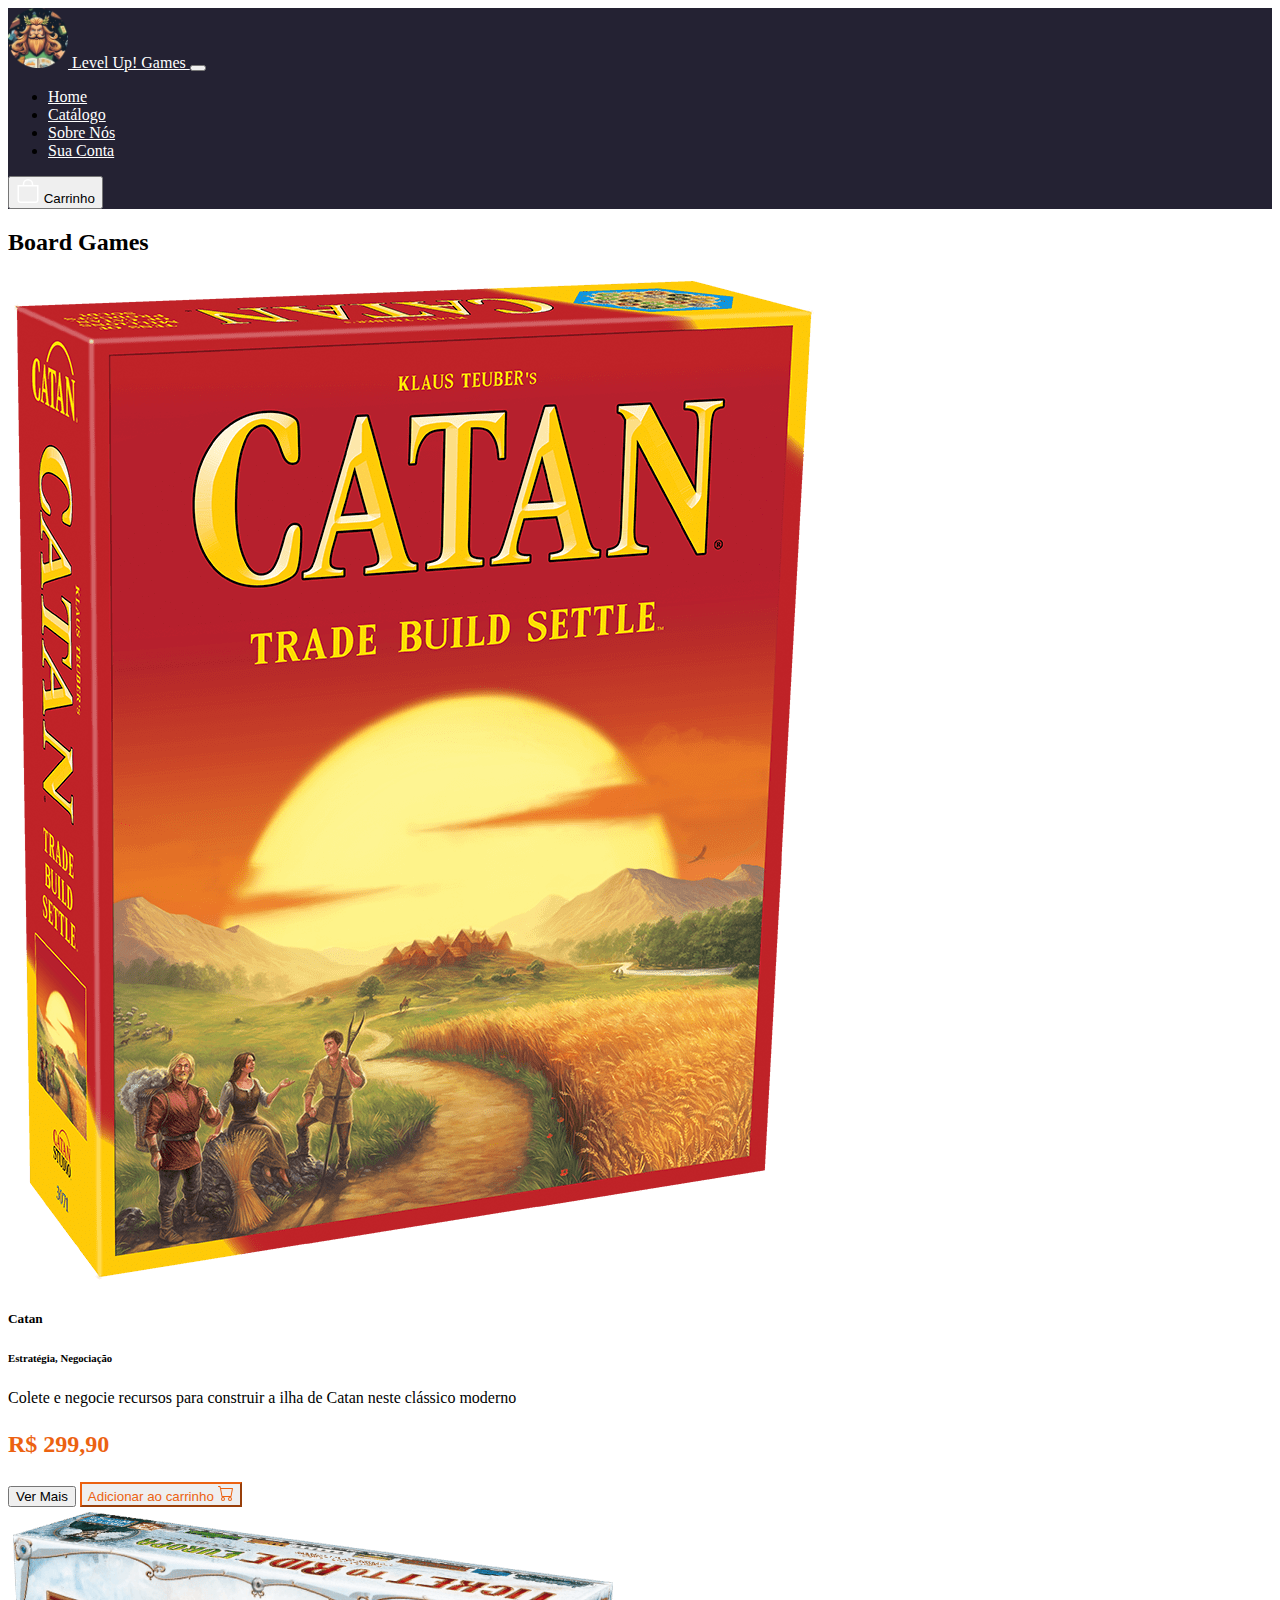
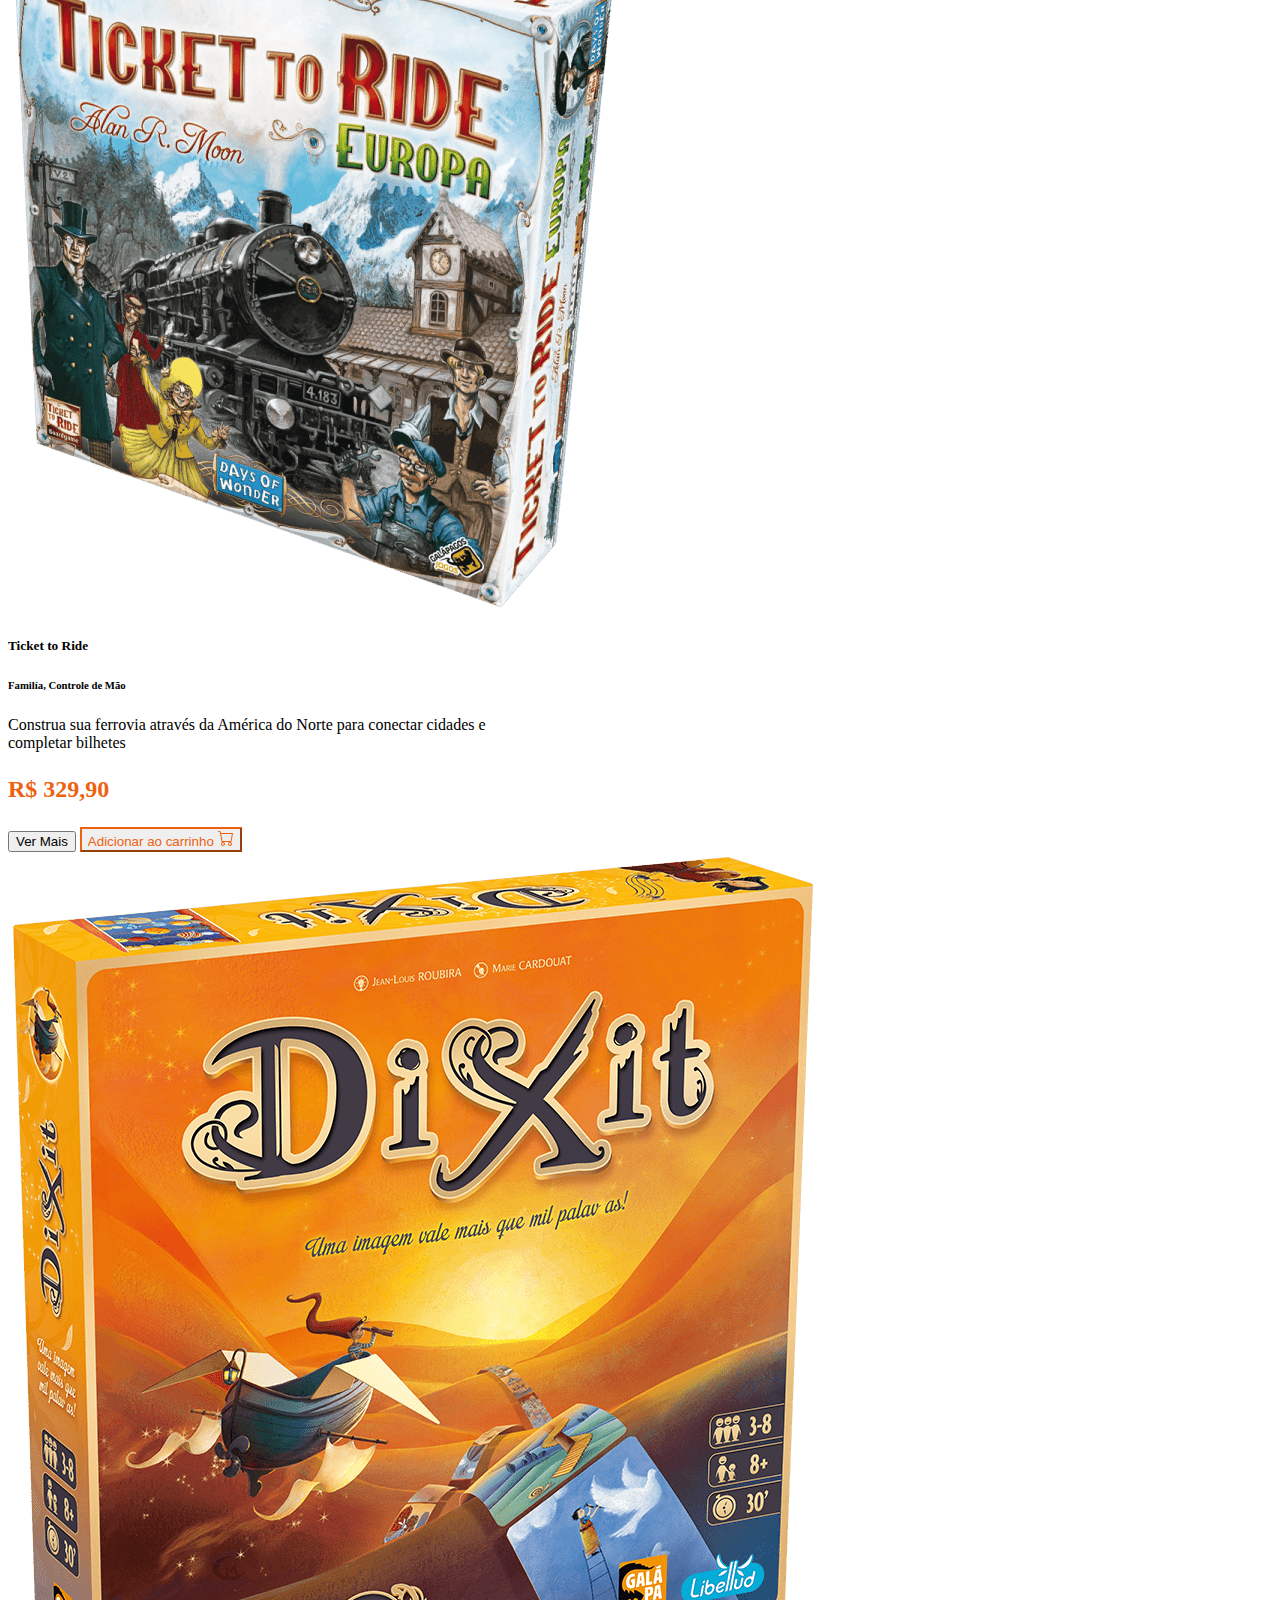
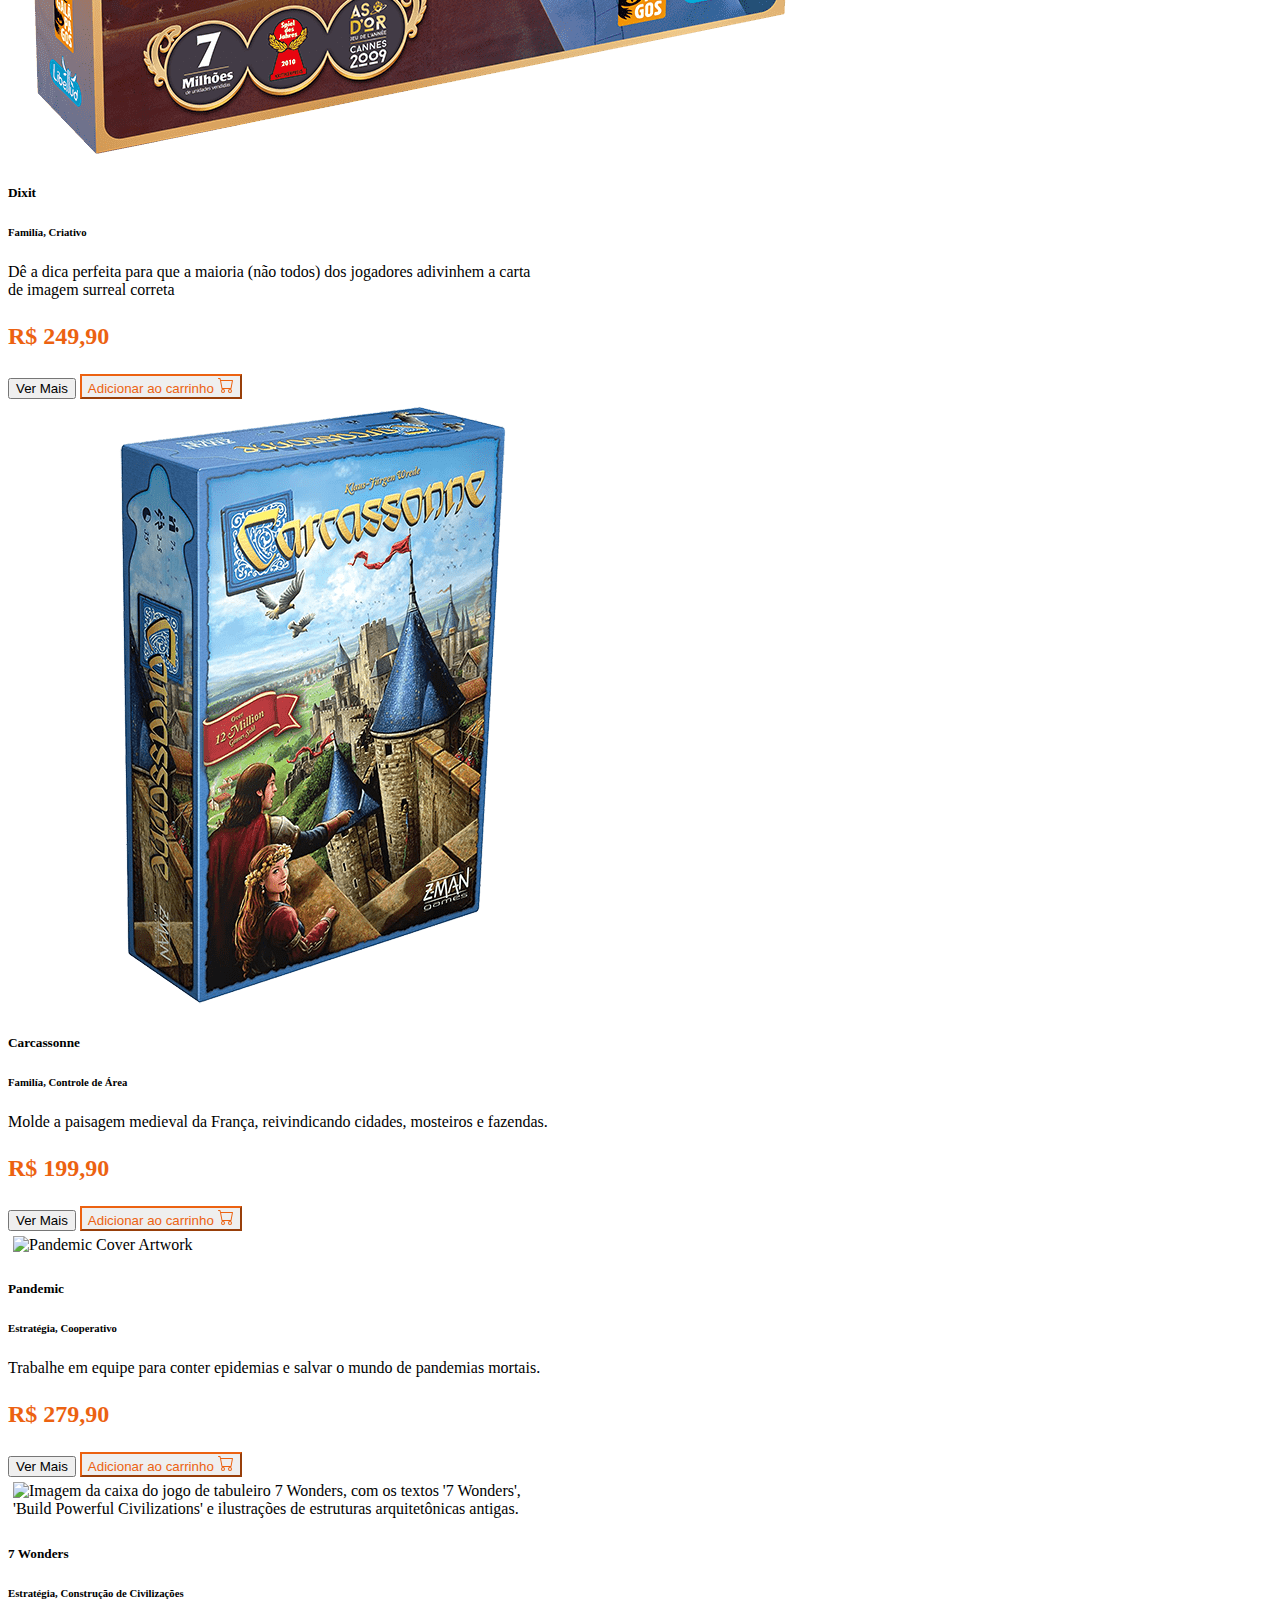
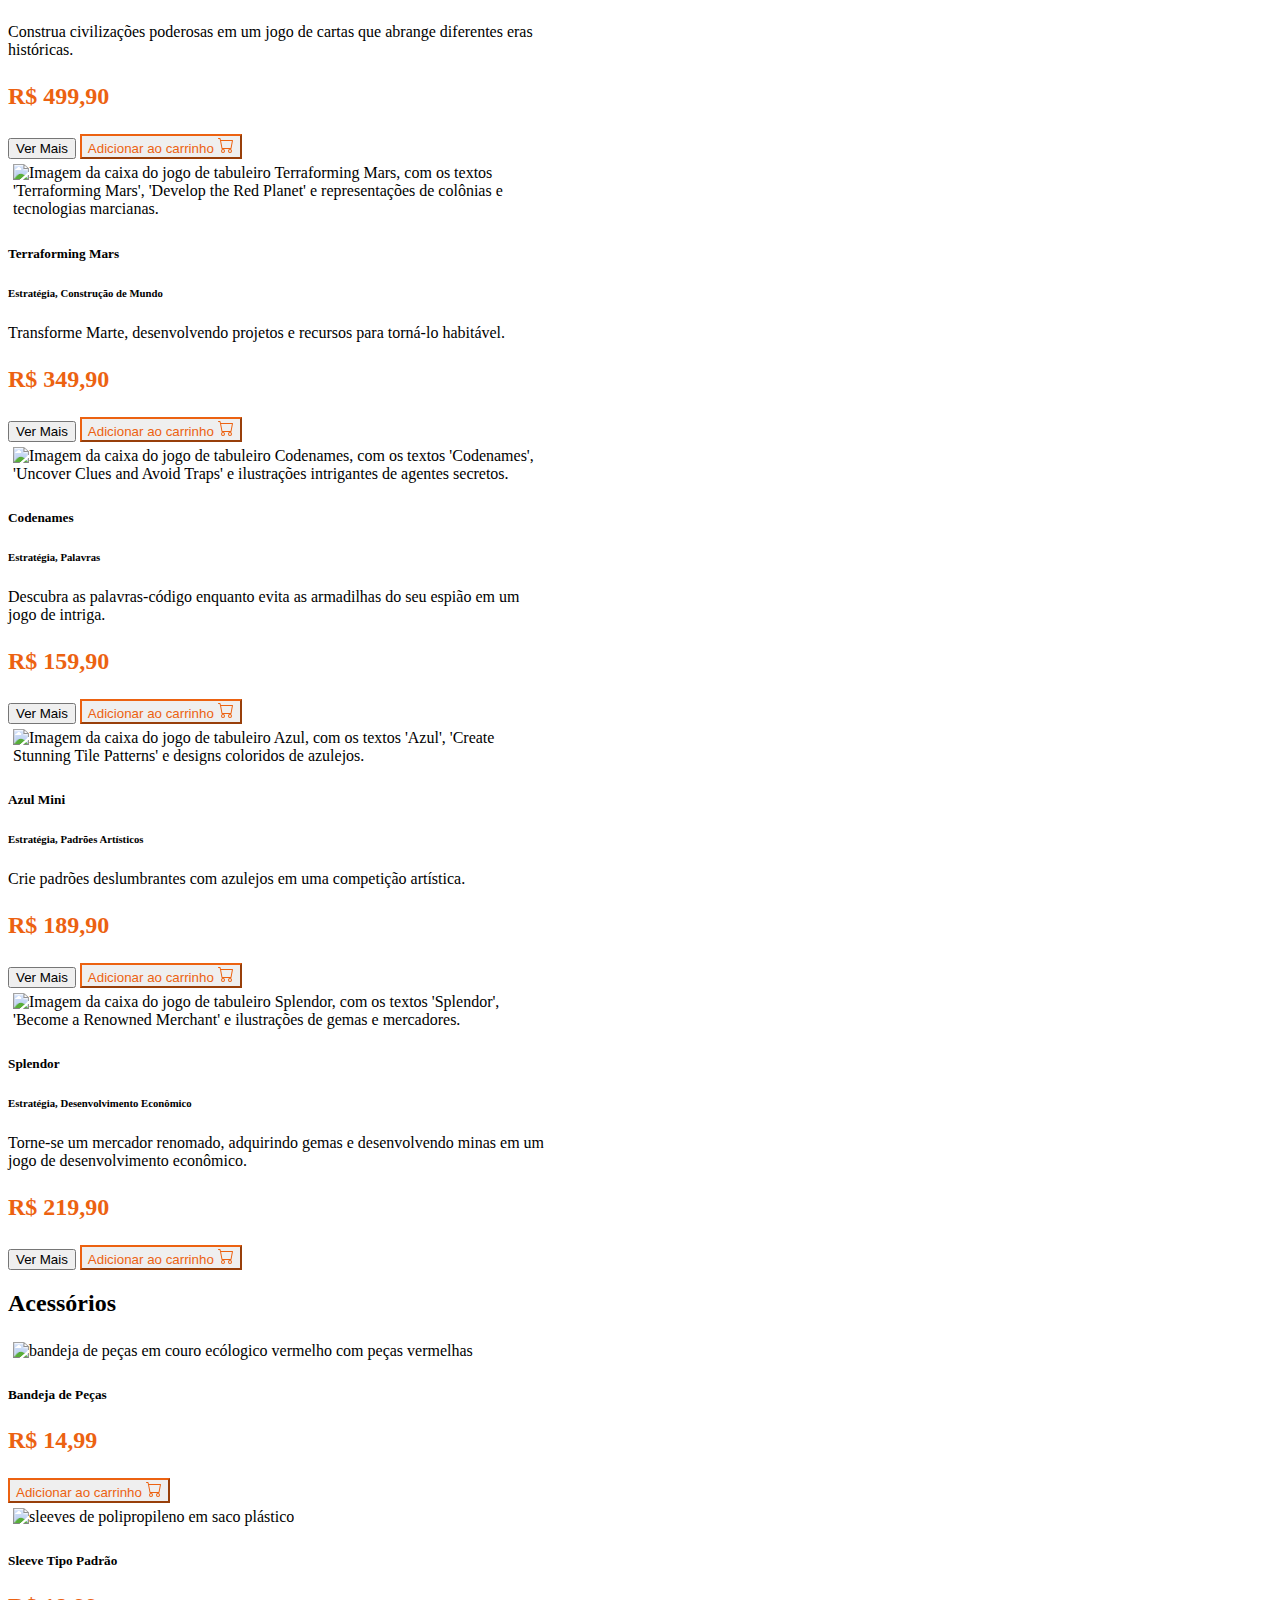
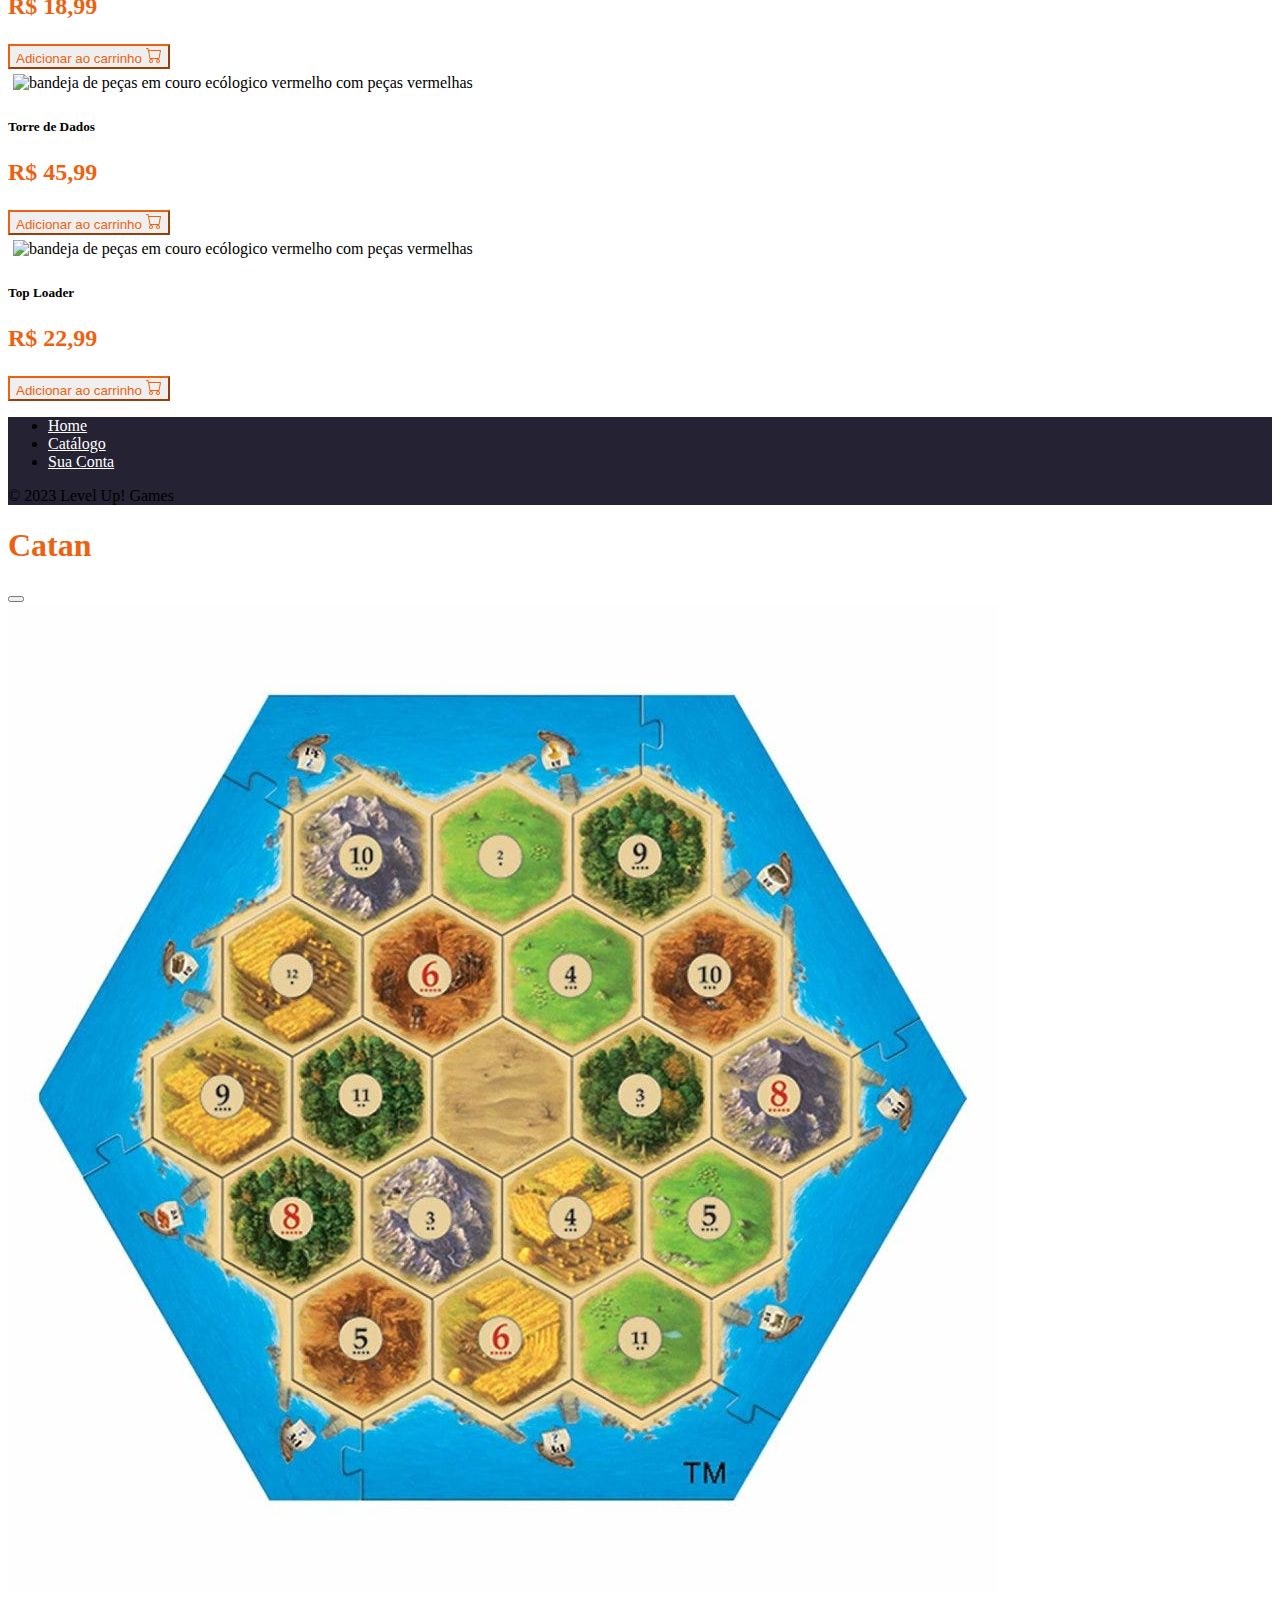
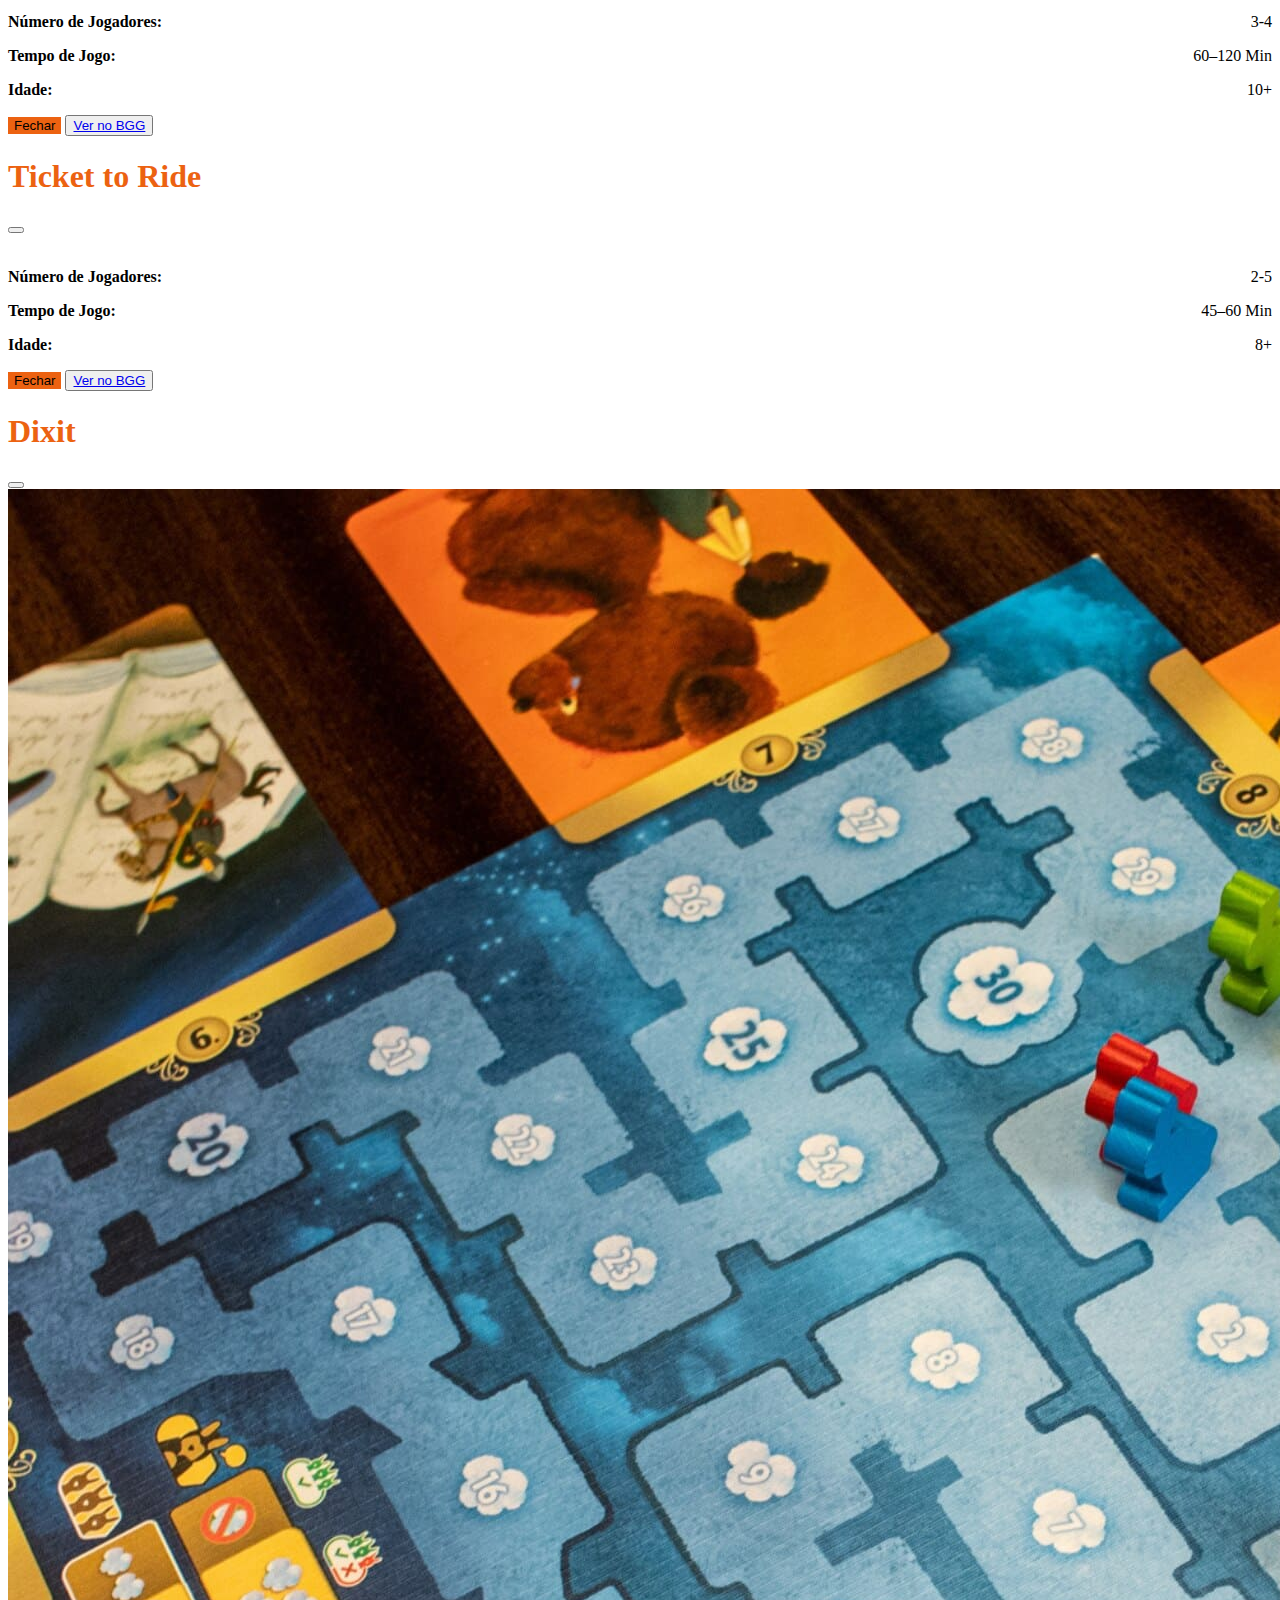
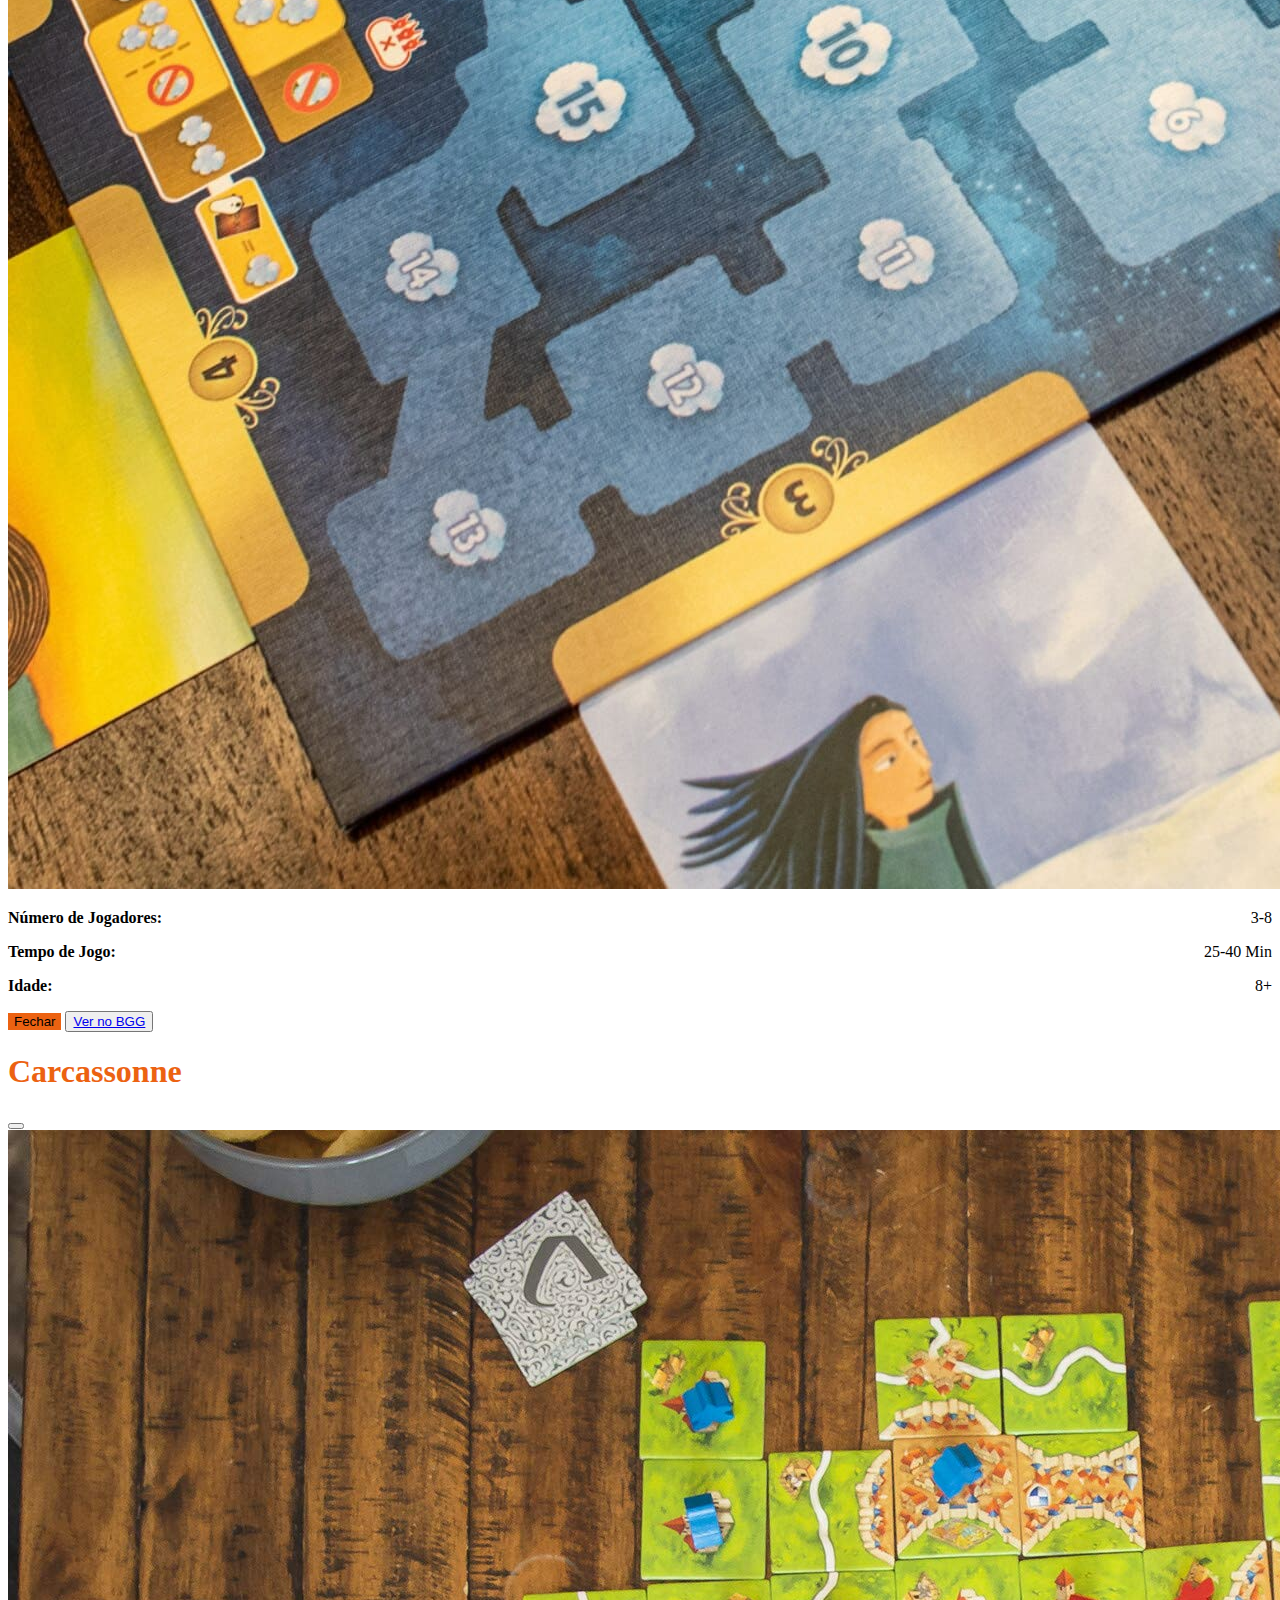
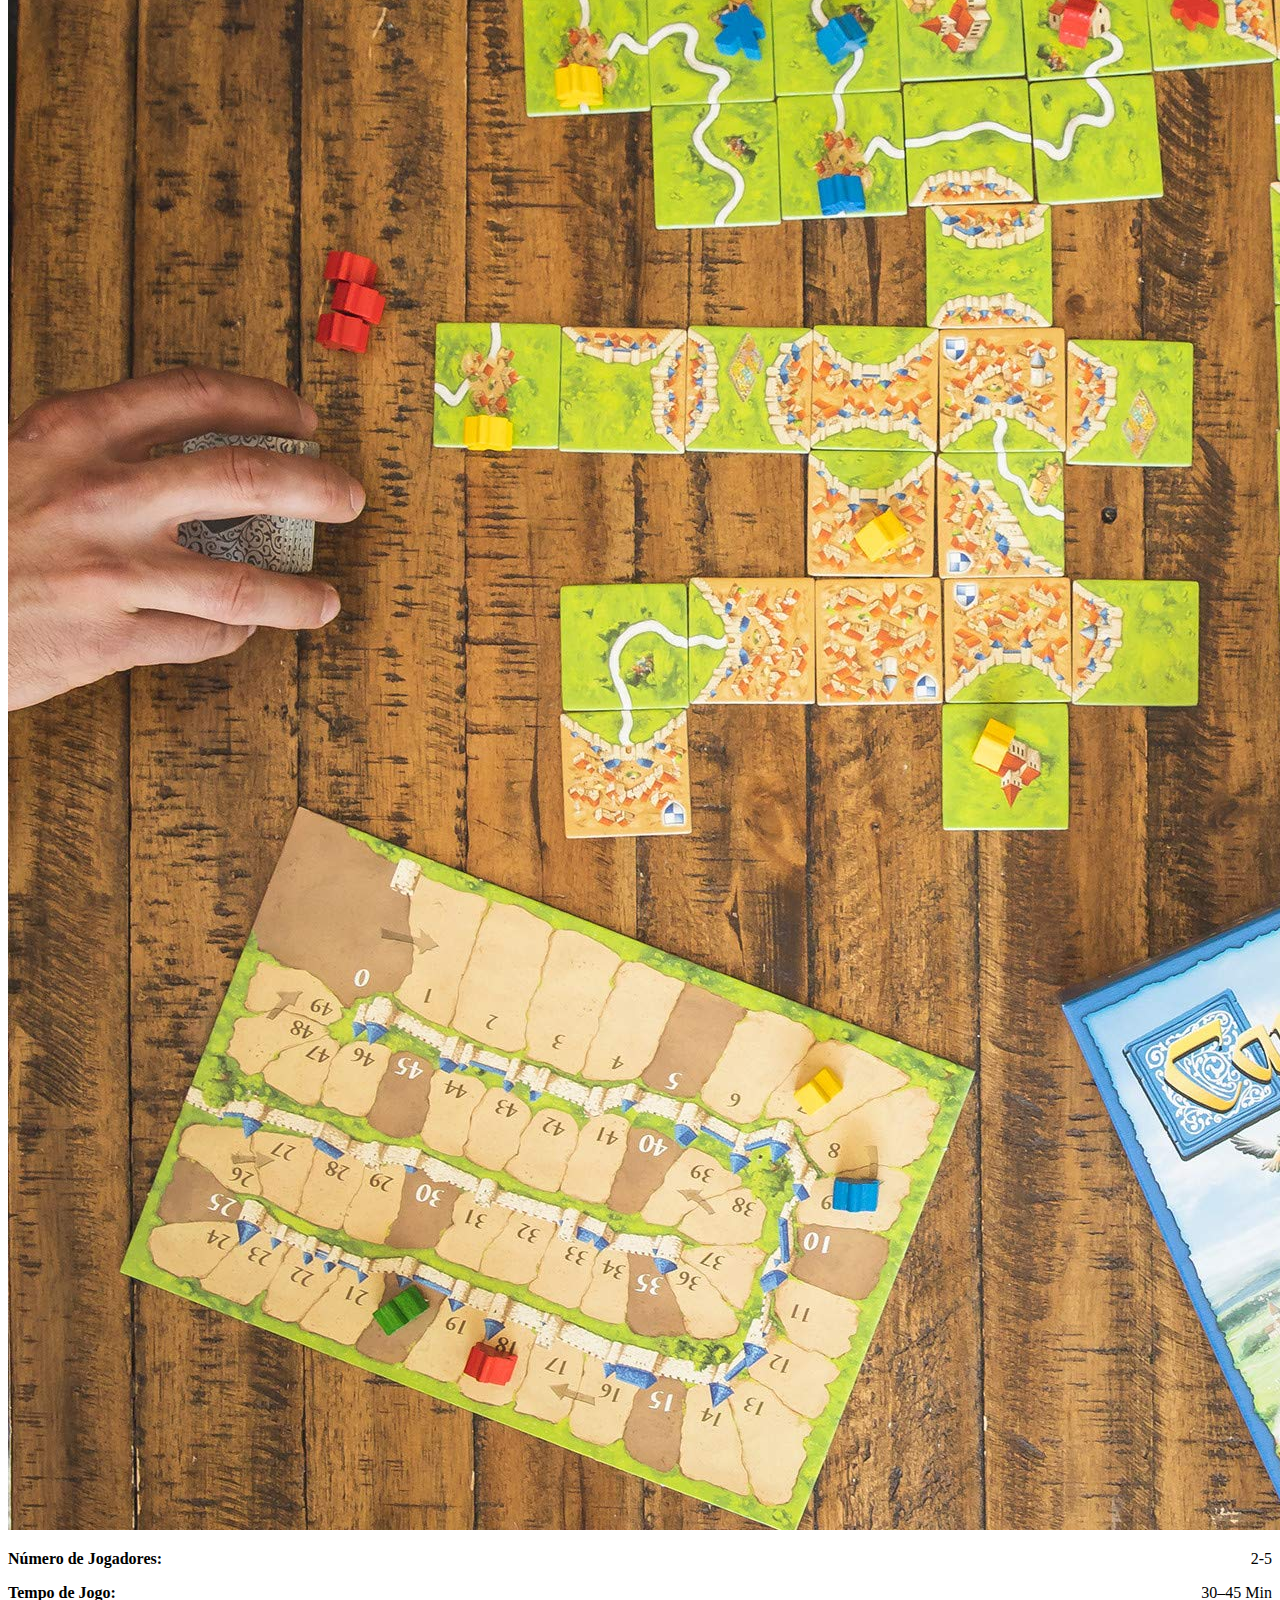
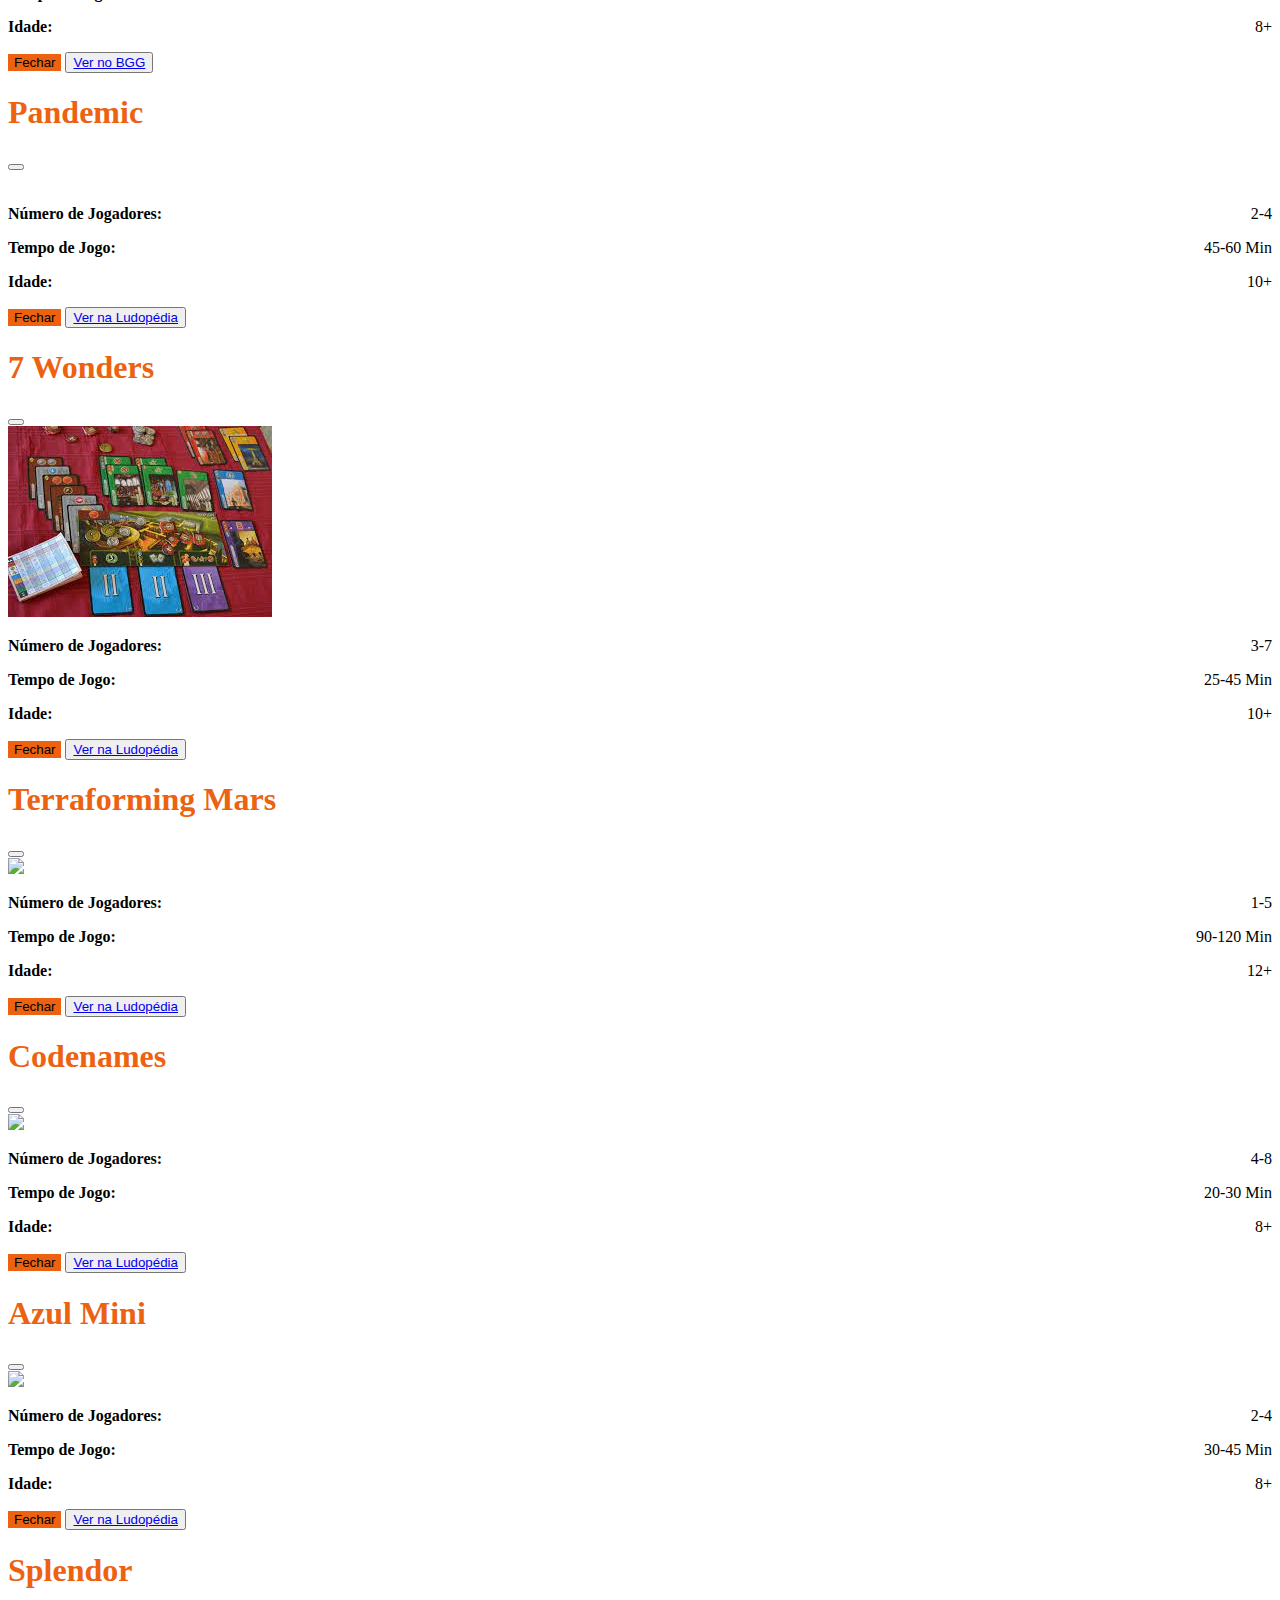
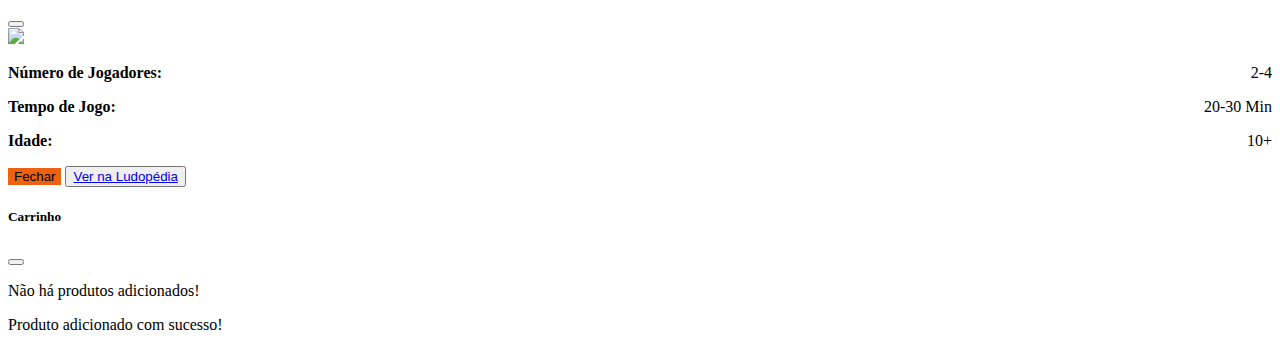
==== commit 8759730c: "fixed catalogo.html footer" ====
--- a/pages/catalogo.html
+++ b/pages/catalogo.html
@@ -505,6 +505,15 @@
         </section>
     </main>
 
+    <footer class="py-3 mt-3 container-fluid">
+        <ul class="nav justify-content-center border-bottom pb-3 mb-3">
+          <li class="nav-item "><a href="../index.html" class="nav-link orange-hover px-2 ">Home</a></li>
+          <li class="nav-item "><a href="#" class="nav-link orange-hover px-2 ">Catálogo</a></li>
+          <li class="nav-item "><a href="../pages/login.html" class="nav-link orange-hover px-2 ">Sua Conta</a></li>
+        </ul>
+        <p class="text-center text-white">&copy; 2023 Level Up! Games</p>
+      </footer>
+
     <div class="modals">
         <!-- Modal -->
         <div class="modal fade" id="modalCatan" tabindex="-1" aria-labelledby="modalCatan-title" aria-hidden="true">
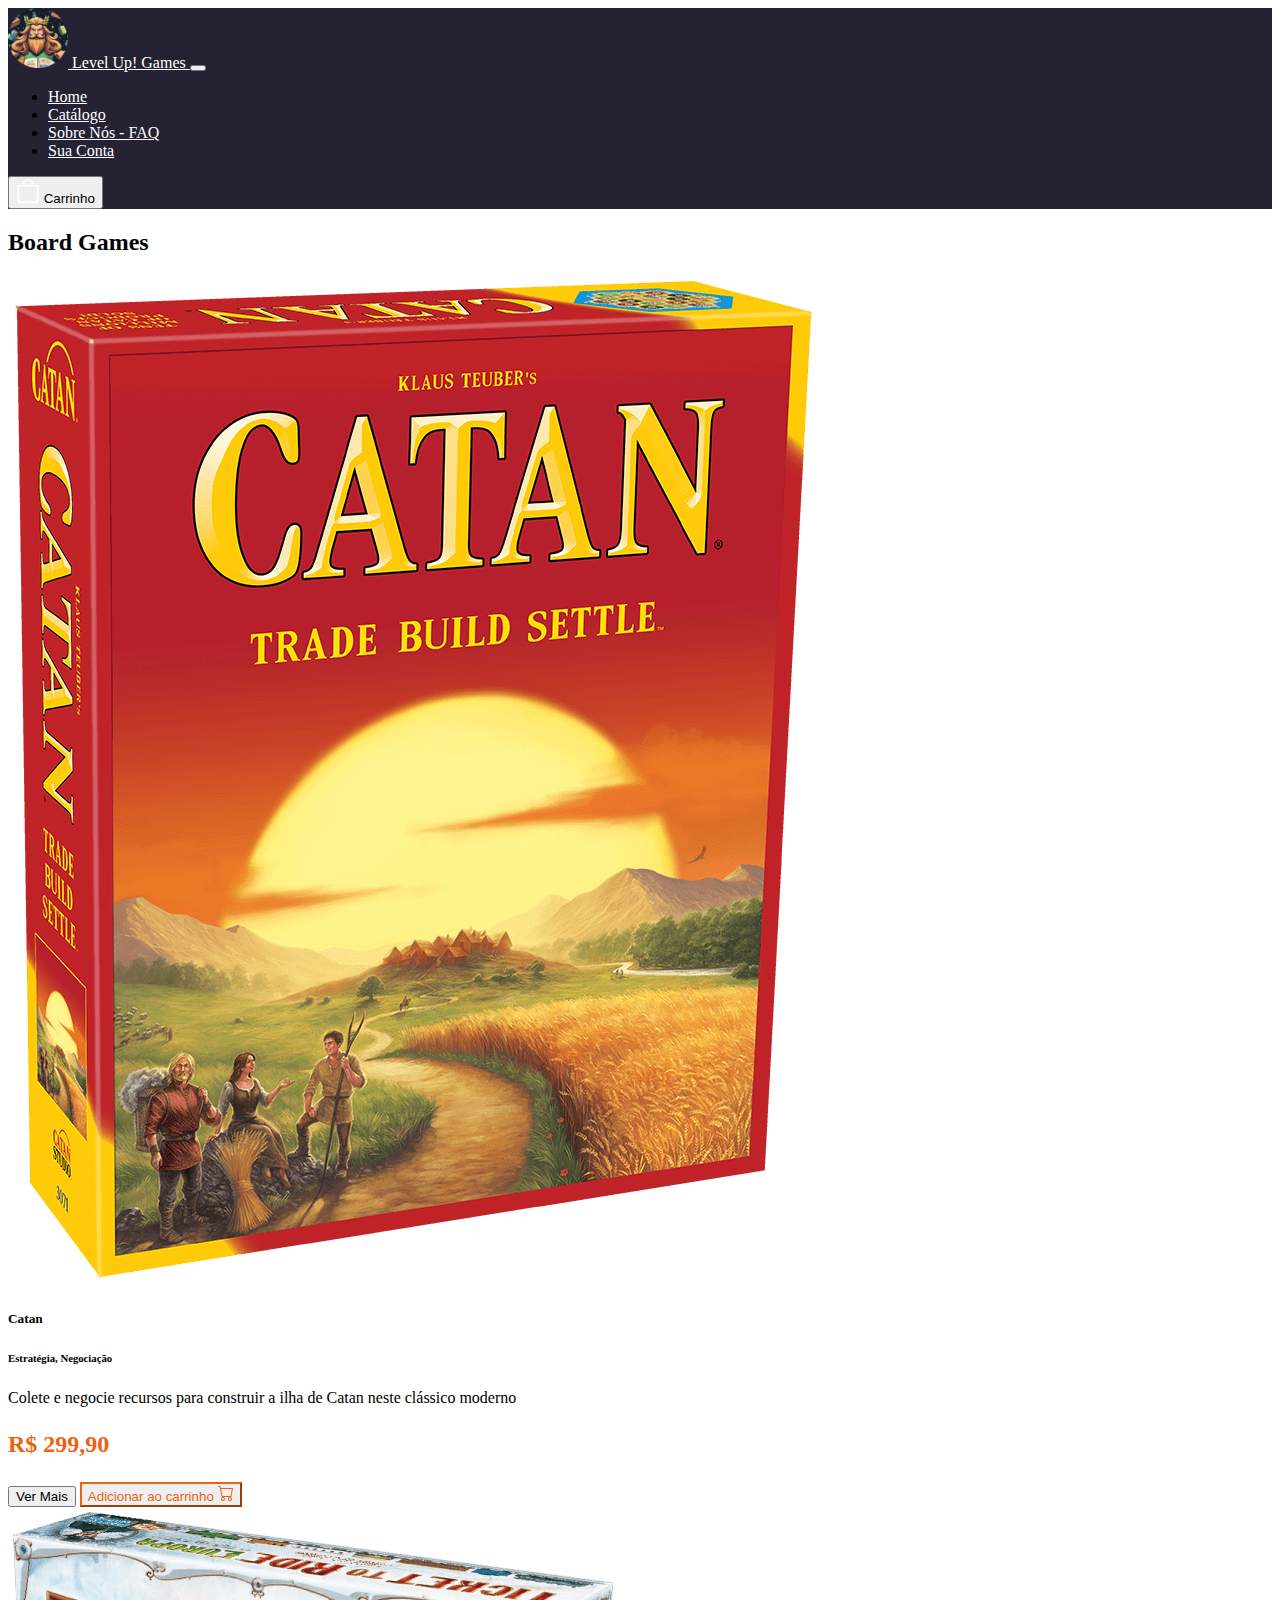
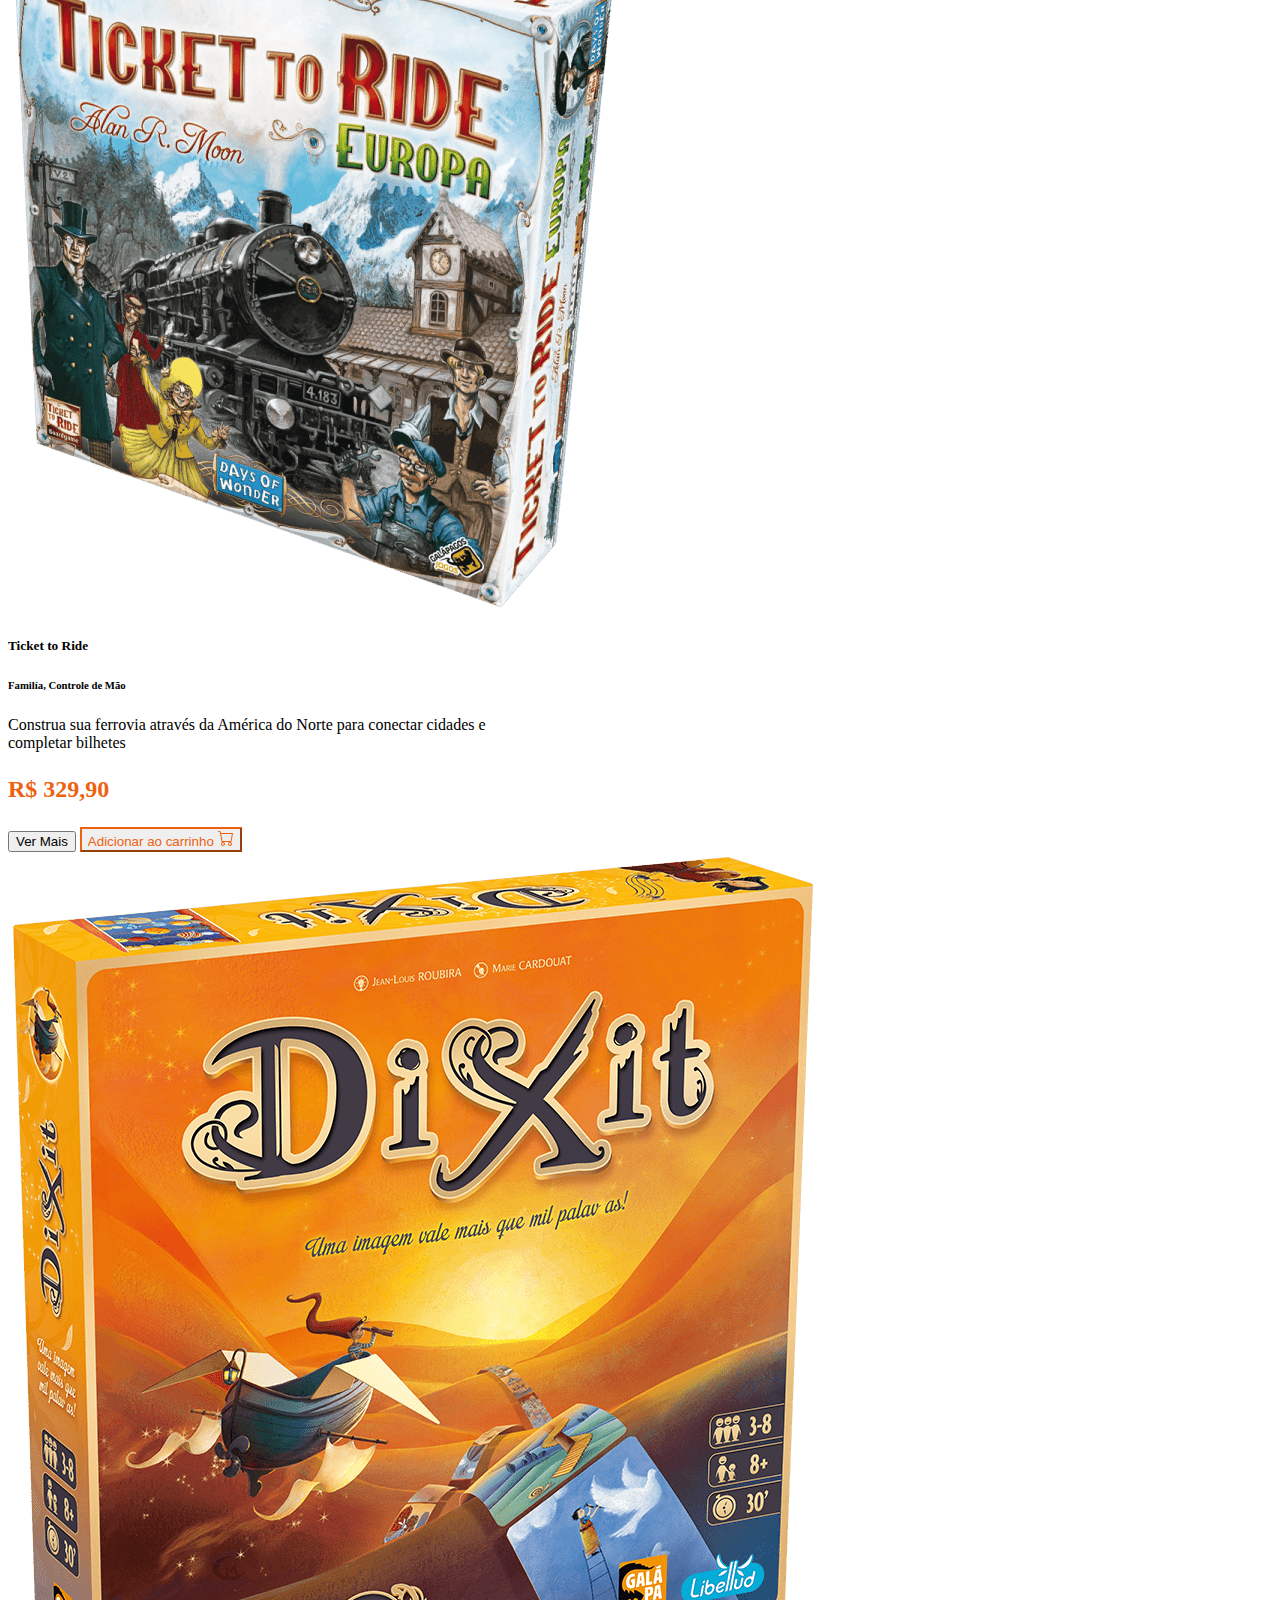
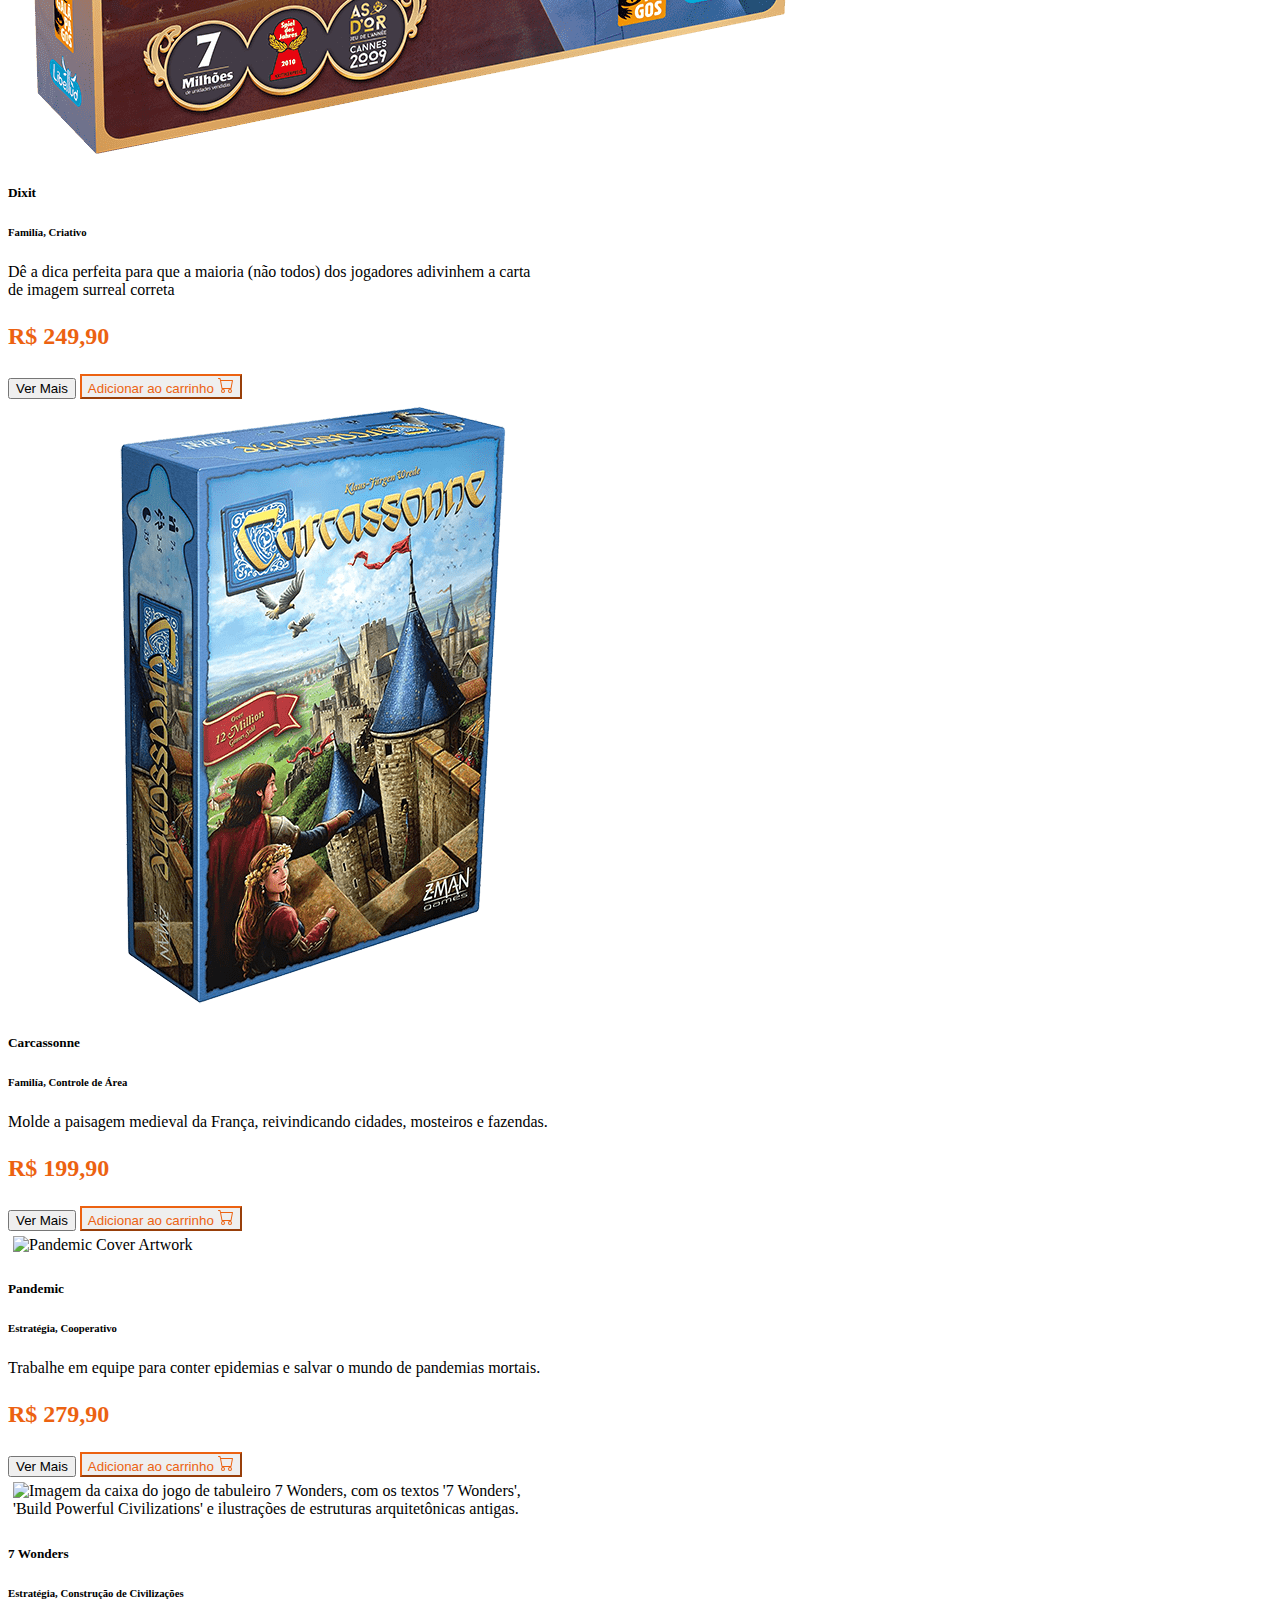
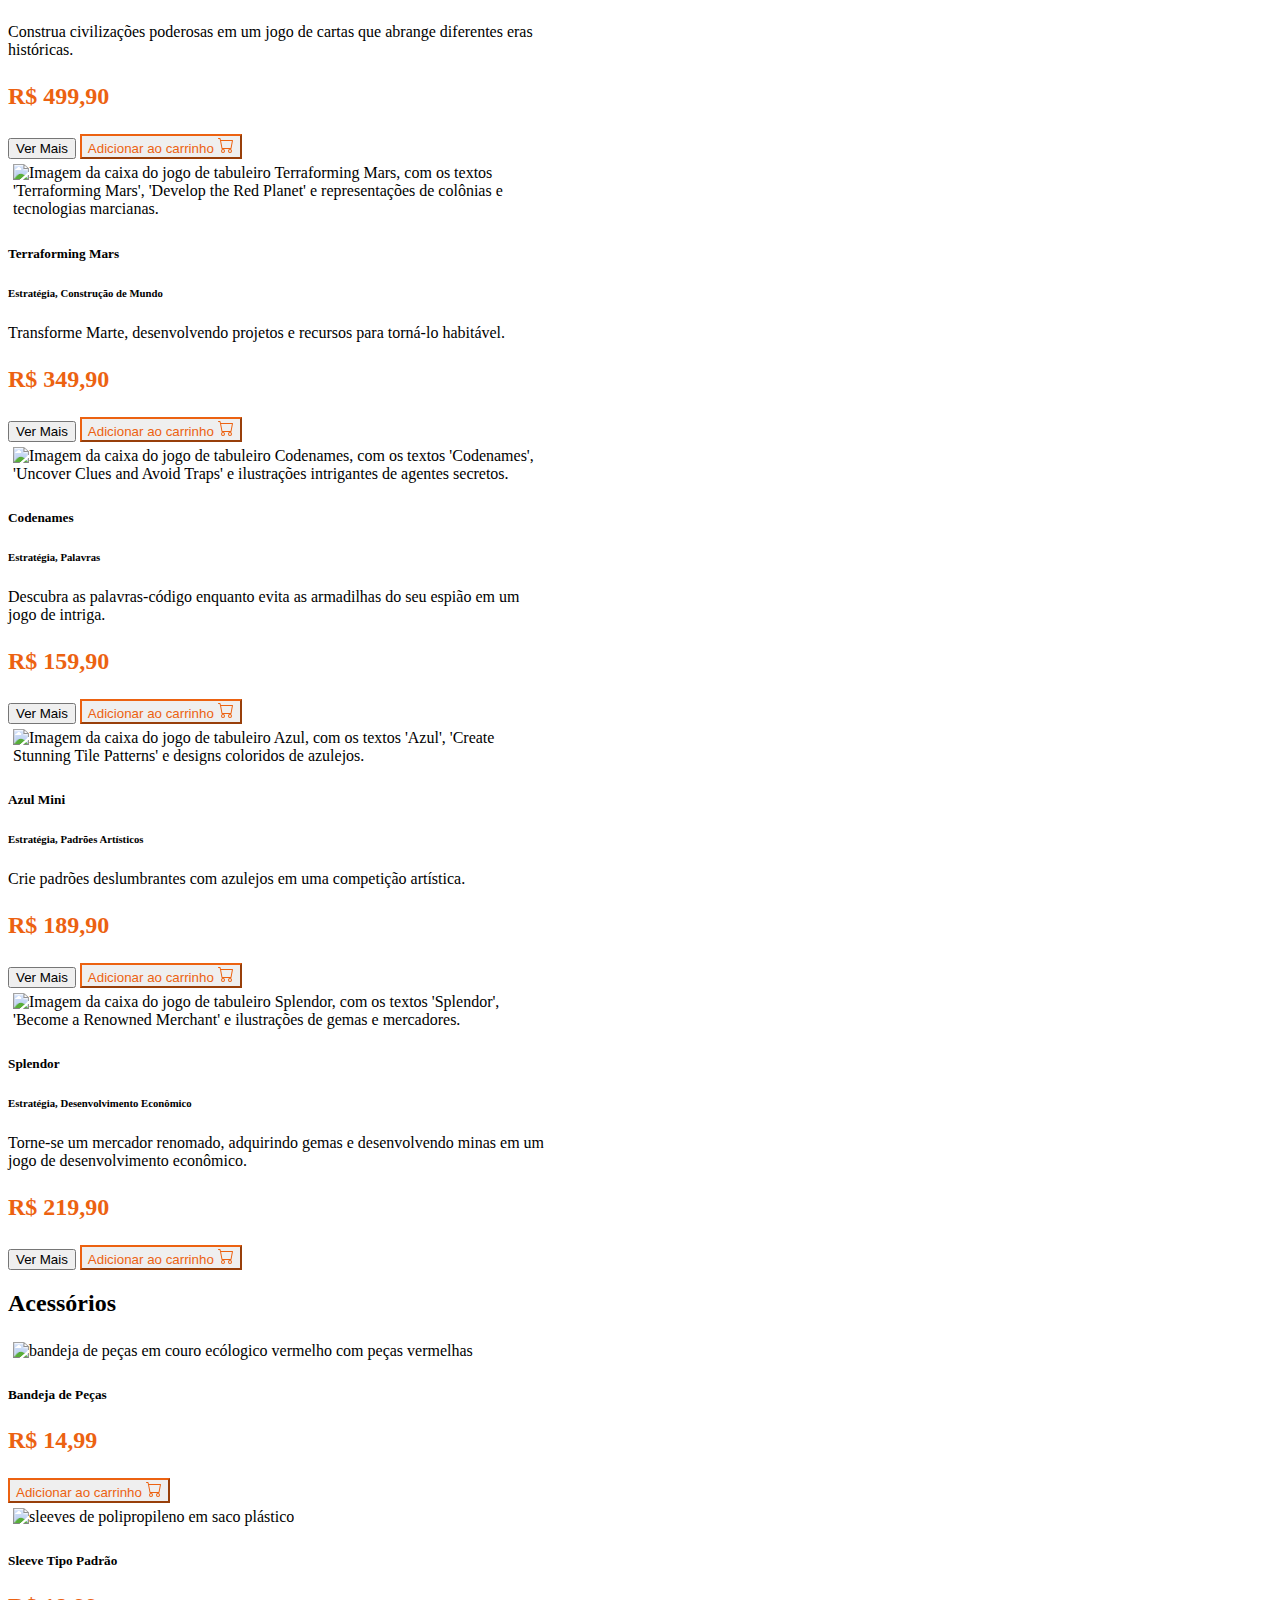
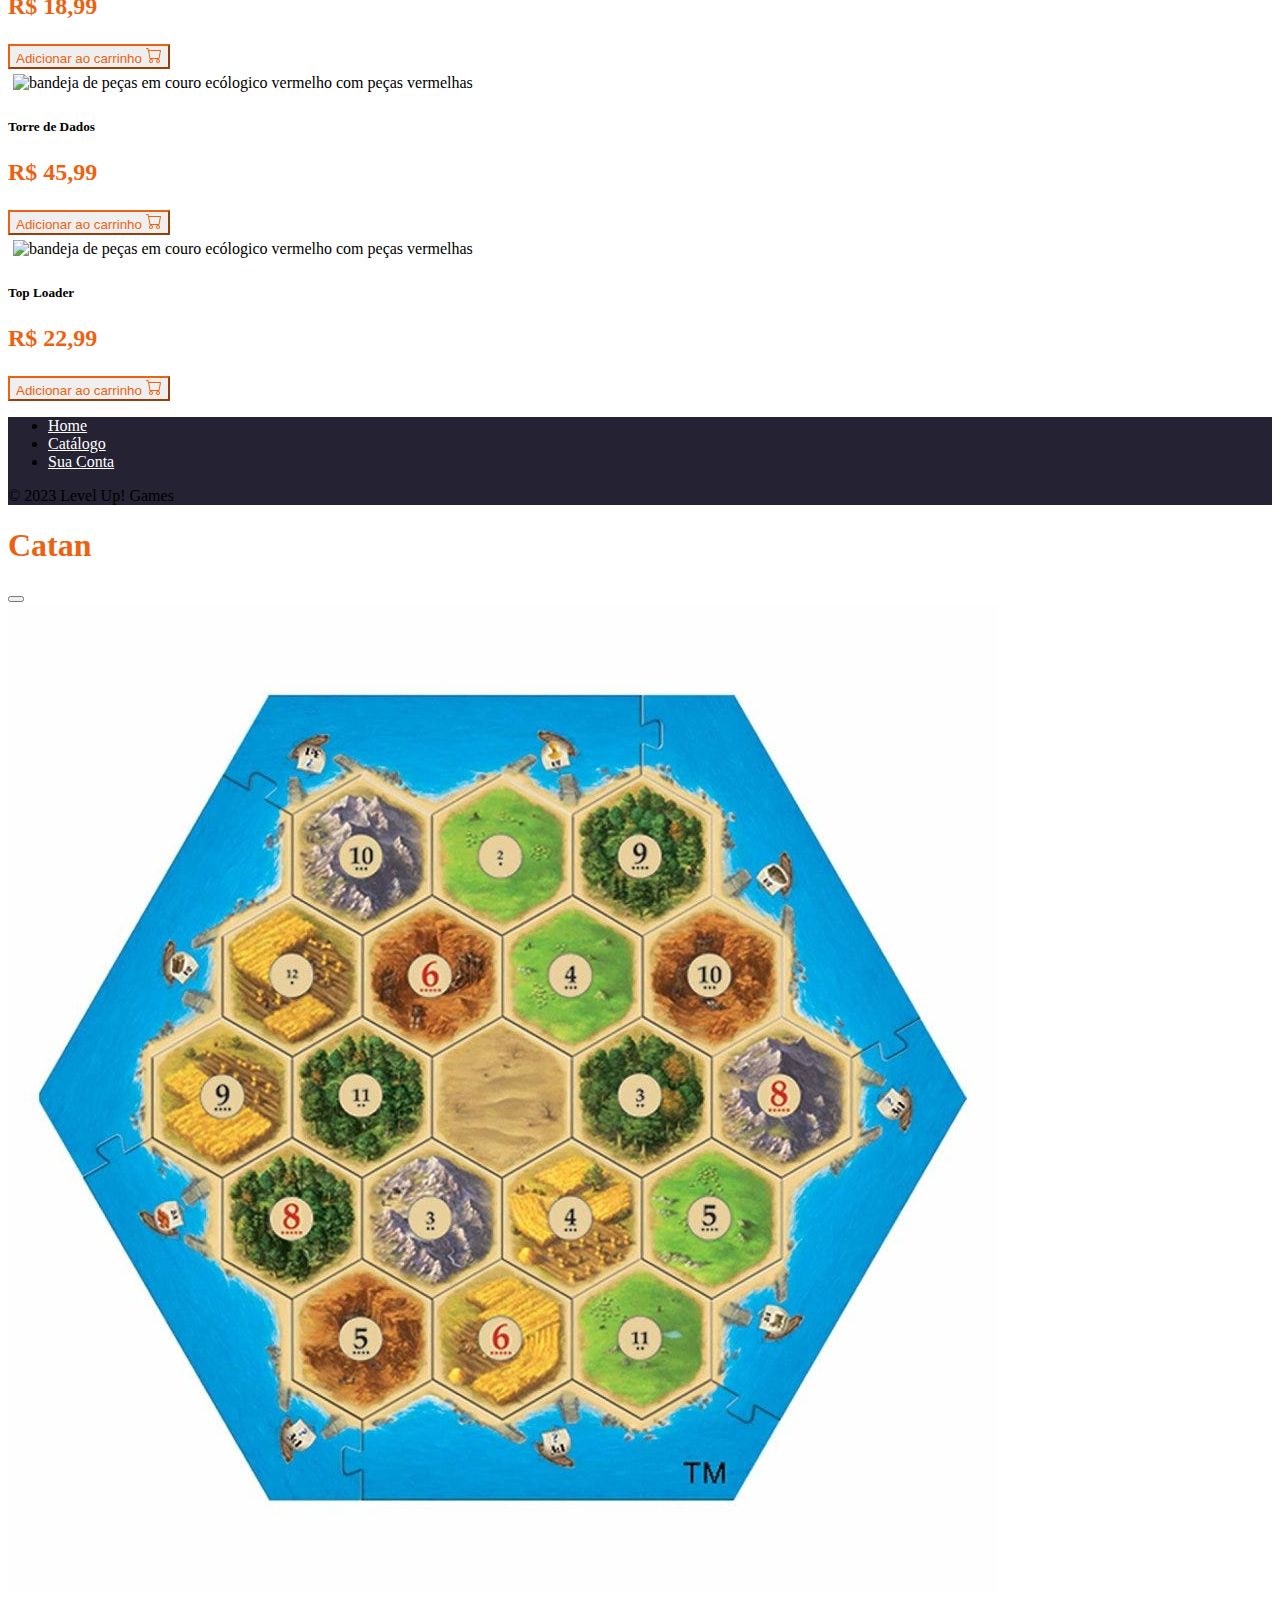
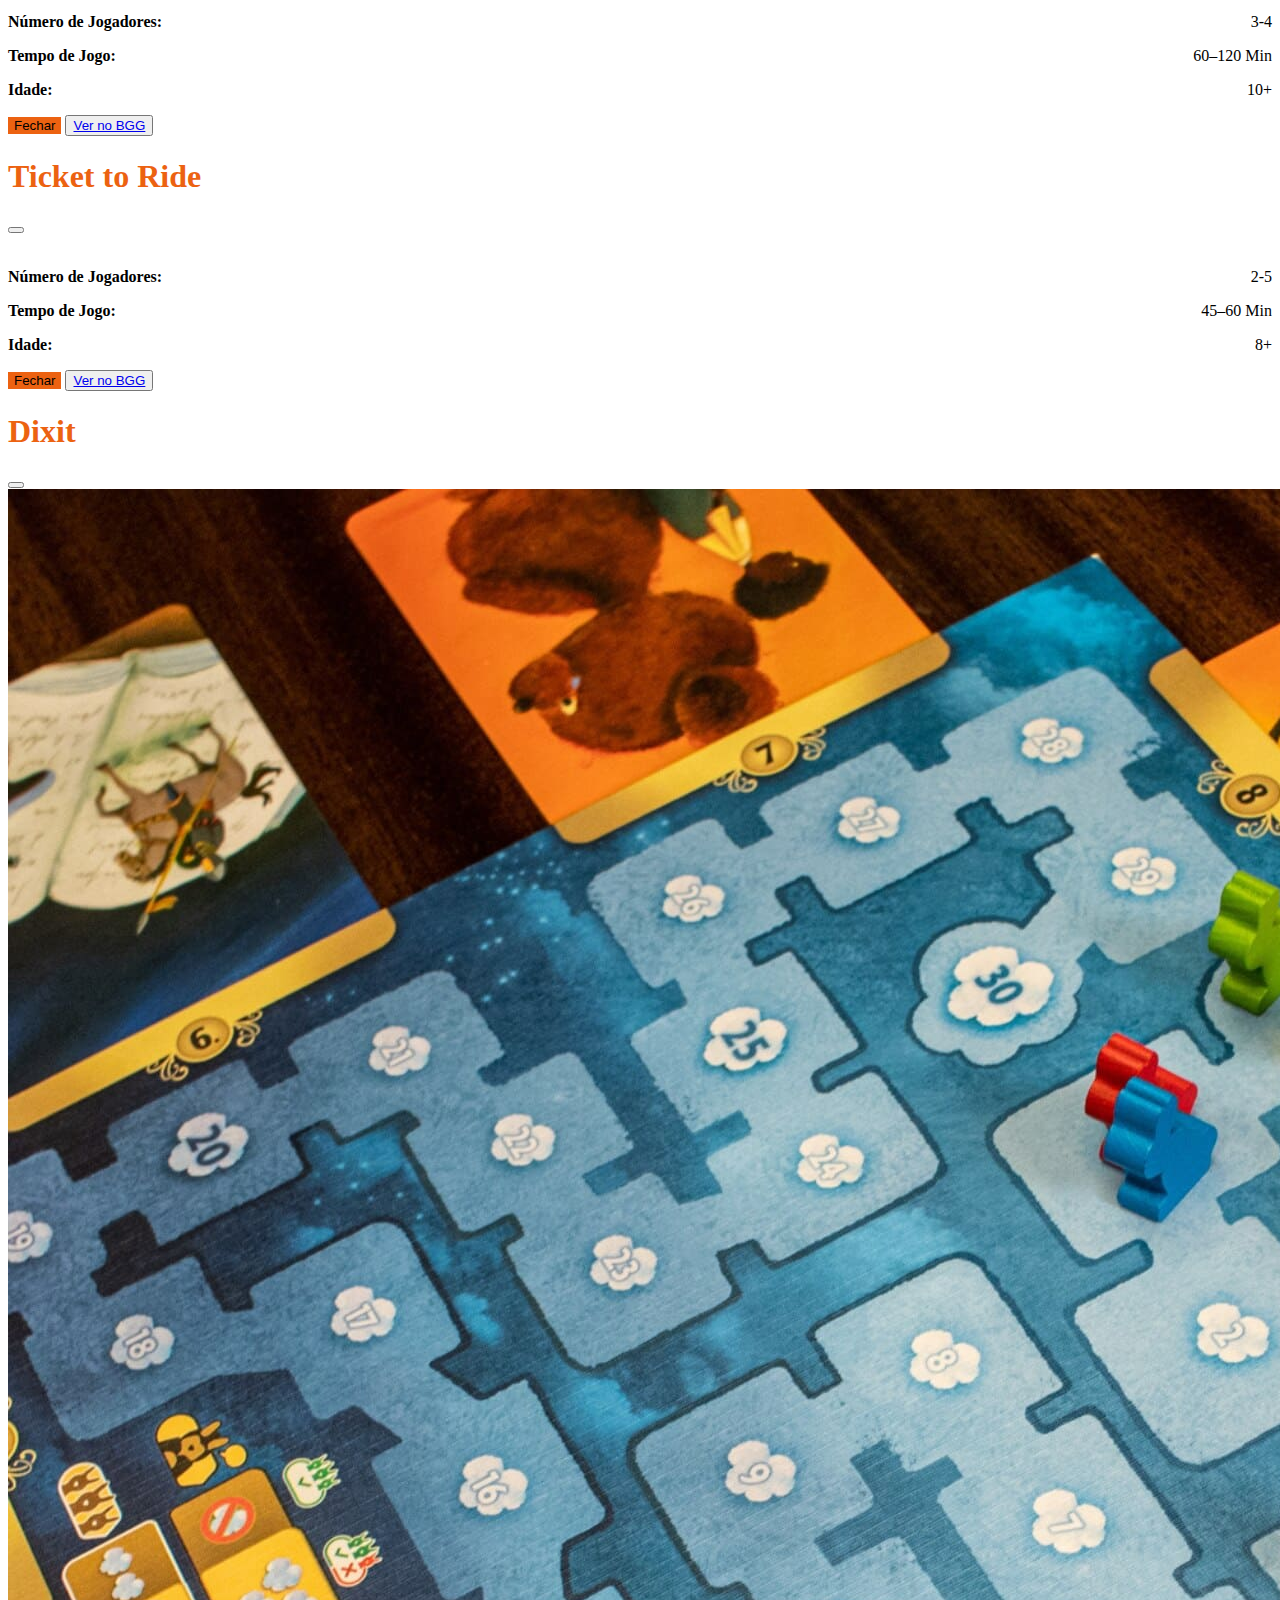
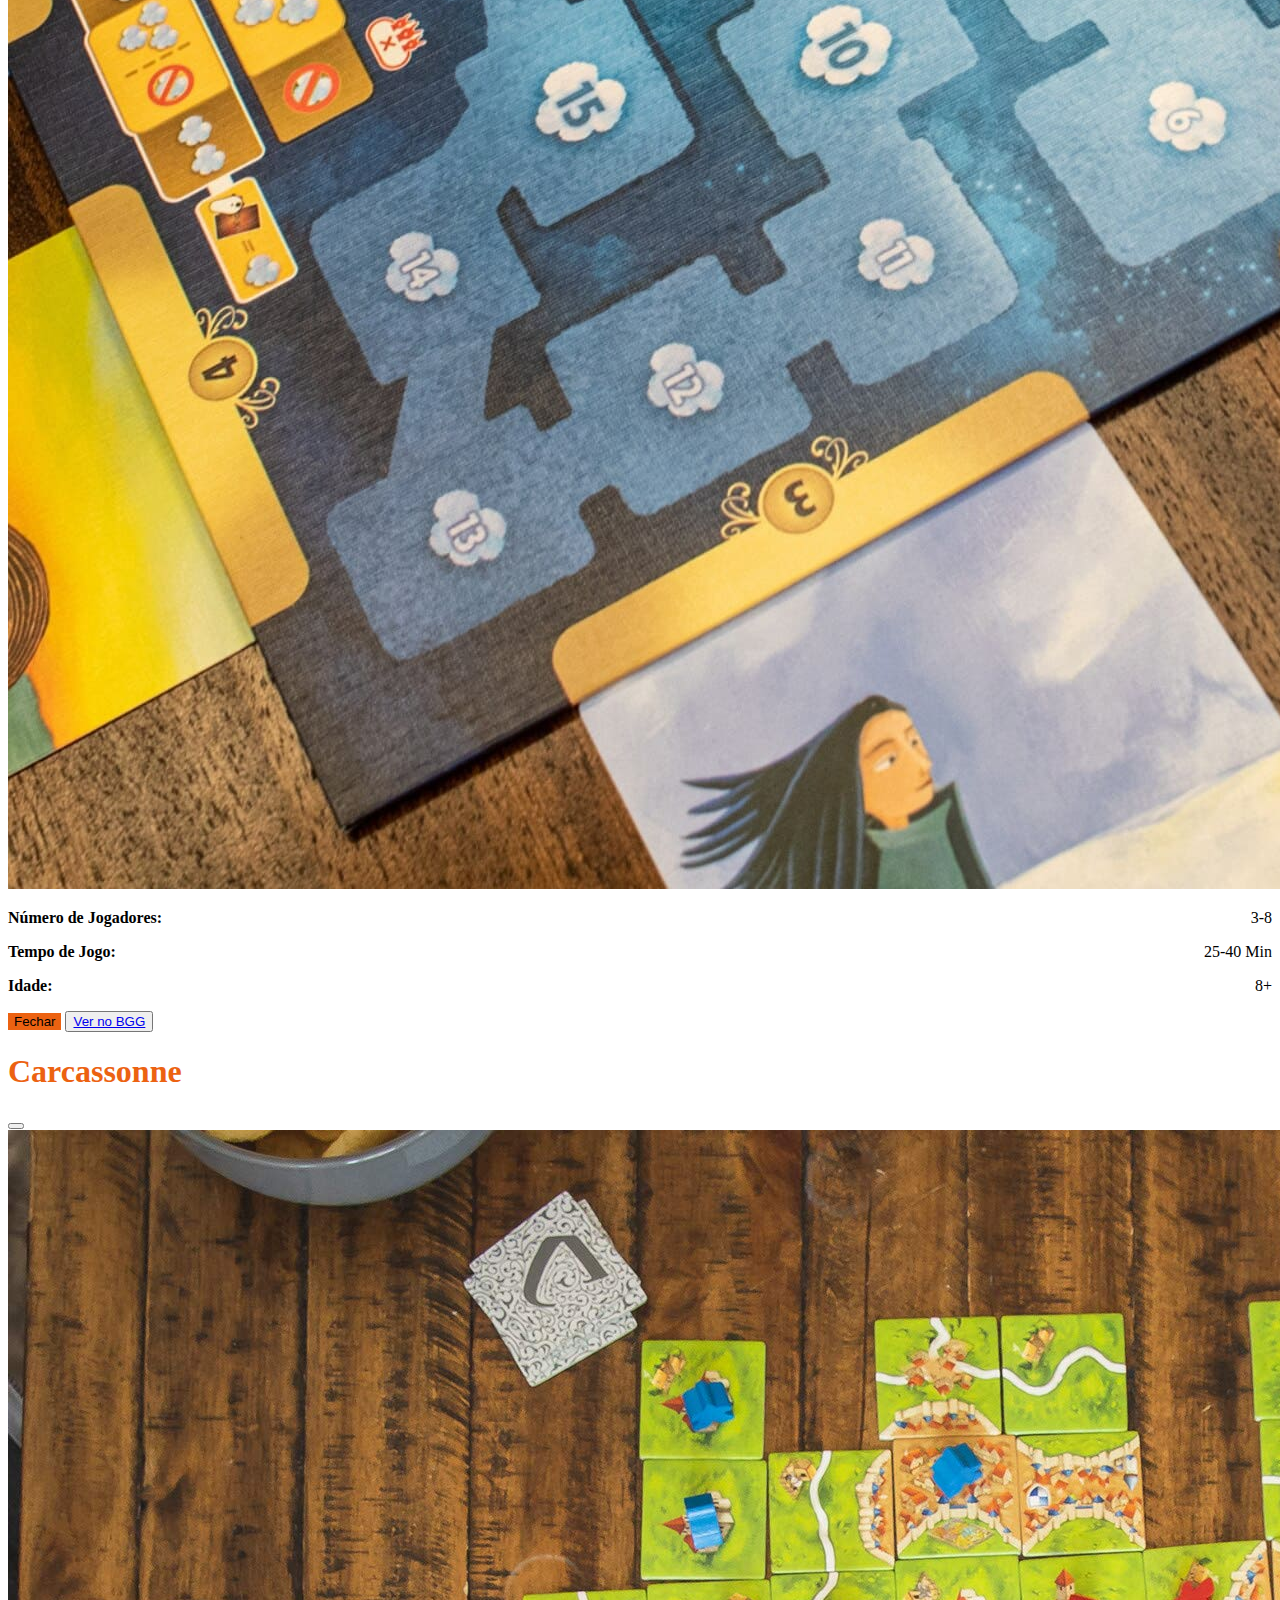
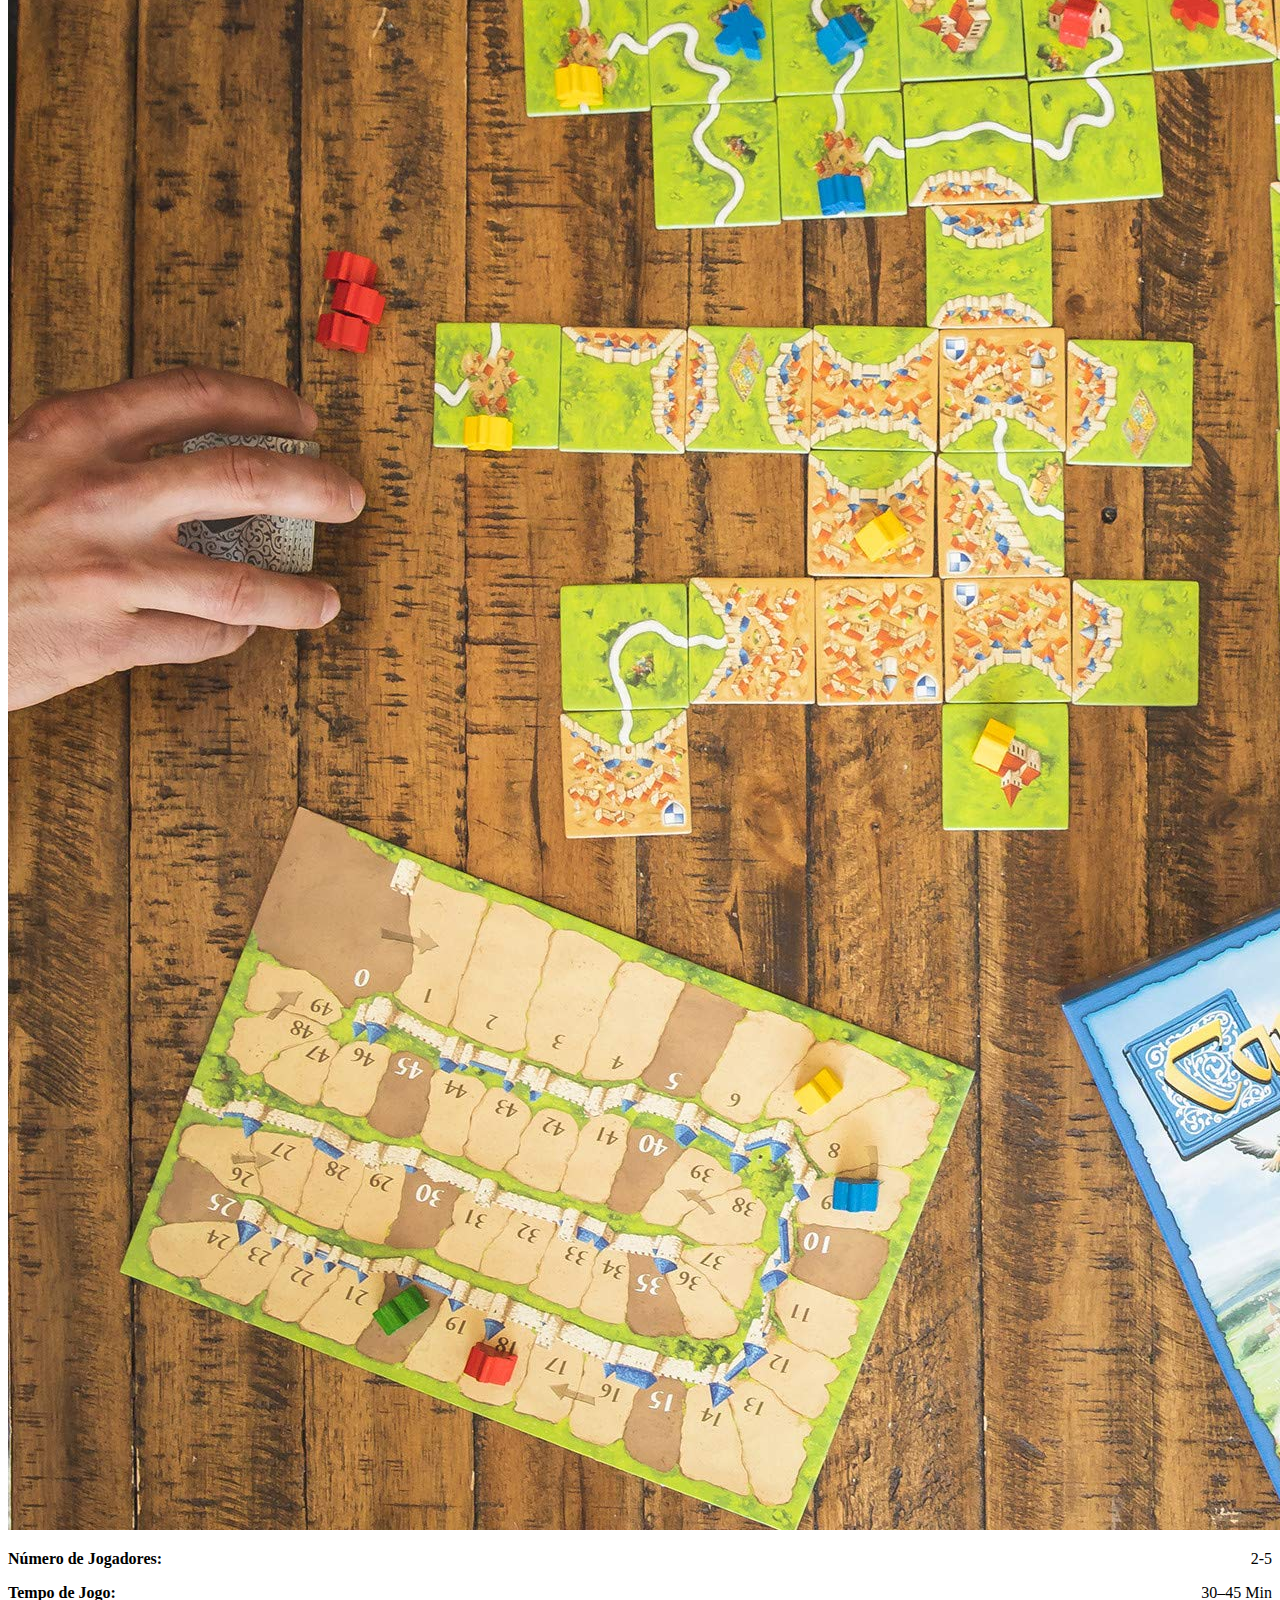
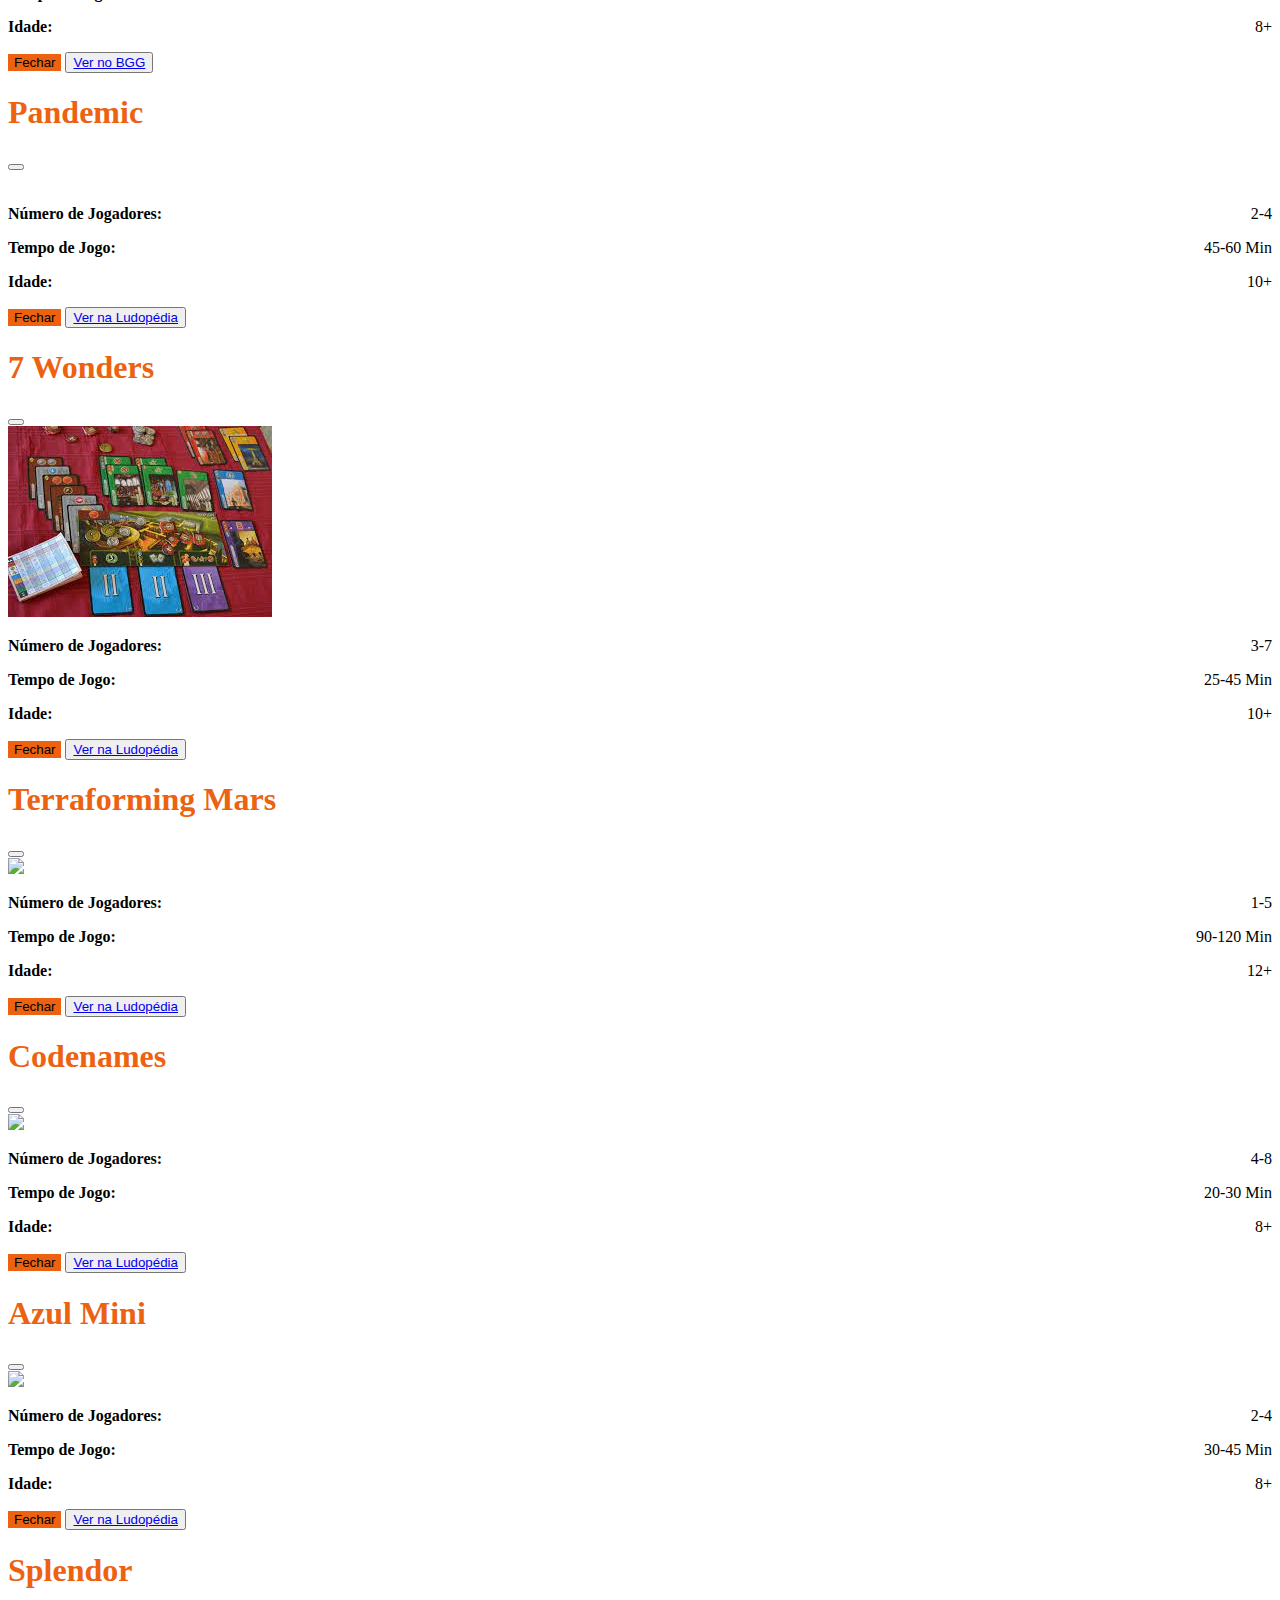
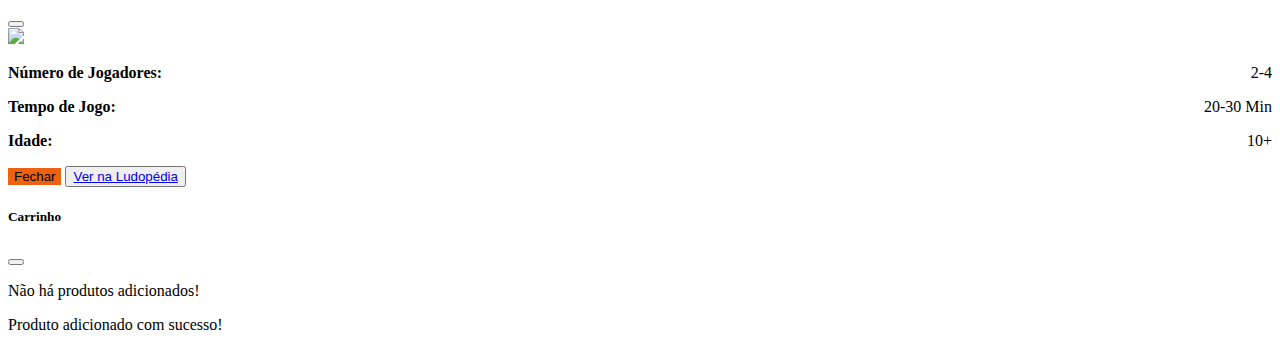
==== commit 065c8ba0: "new faq page" ====
--- a/pages/catalogo.html
+++ b/pages/catalogo.html
@@ -35,7 +35,7 @@
                             <a class="nav-link orange-hover" href="#">Catálogo</a>
                         </li>
                         <li class="nav-item">
-                            <a class="nav-link orange-hover" href="../index.html#sobreSection">Sobre Nós</a>
+                            <a class="nav-link orange-hover" href="../pages/faq.html">Sobre Nós - FAQ</a>
                         </li>
                         <li class="nav-item">
                             <a class="nav-link orange-hover" href="../pages/login.html">Sua Conta</a>
@@ -56,7 +56,7 @@
 
     <main>
         <section id="boardGameSection" class="container mt-3 gap-2">
-            <h2 class="display-5 fw-bold lh-2 mb-3 text-center"> Board Games
+            <h2 class="display-6 fw-bold lh-2 mb-3 text-center"> Board Games
             </h2>
             <div class="row row-cols-1 row-cols-md-2 g-4">
                 <div class="col">
@@ -400,7 +400,7 @@
         </section>
 
         <section id="acessorioSection" class="container mt-3 gap-2">
-            <h2 class="display-5 fw-bold lh-2 mb-3 text-center">Acessórios</h2>
+            <h2 class="display-6 fw-bold lh-2 mb-3 text-center">Acessórios</h2>
             <div class="row row-cols-1 row-cols-md-2 g-4">
                 <div class="col">
                     <div class="card mb-3 h-100" style="max-width: 540px;">
@@ -797,7 +797,7 @@
         </div>
     </div>
 
-    <div class="toast-container position-fixed top-0 end-0 p-3">
+    <div class="toast-container position-fixed bottom-0 end-0 p-3">
         <div id="liveToast" class="toast" role="alert" aria-live="assertive" aria-atomic="true">
             <div class="toast-body">
                 Produto adicionado com sucesso!
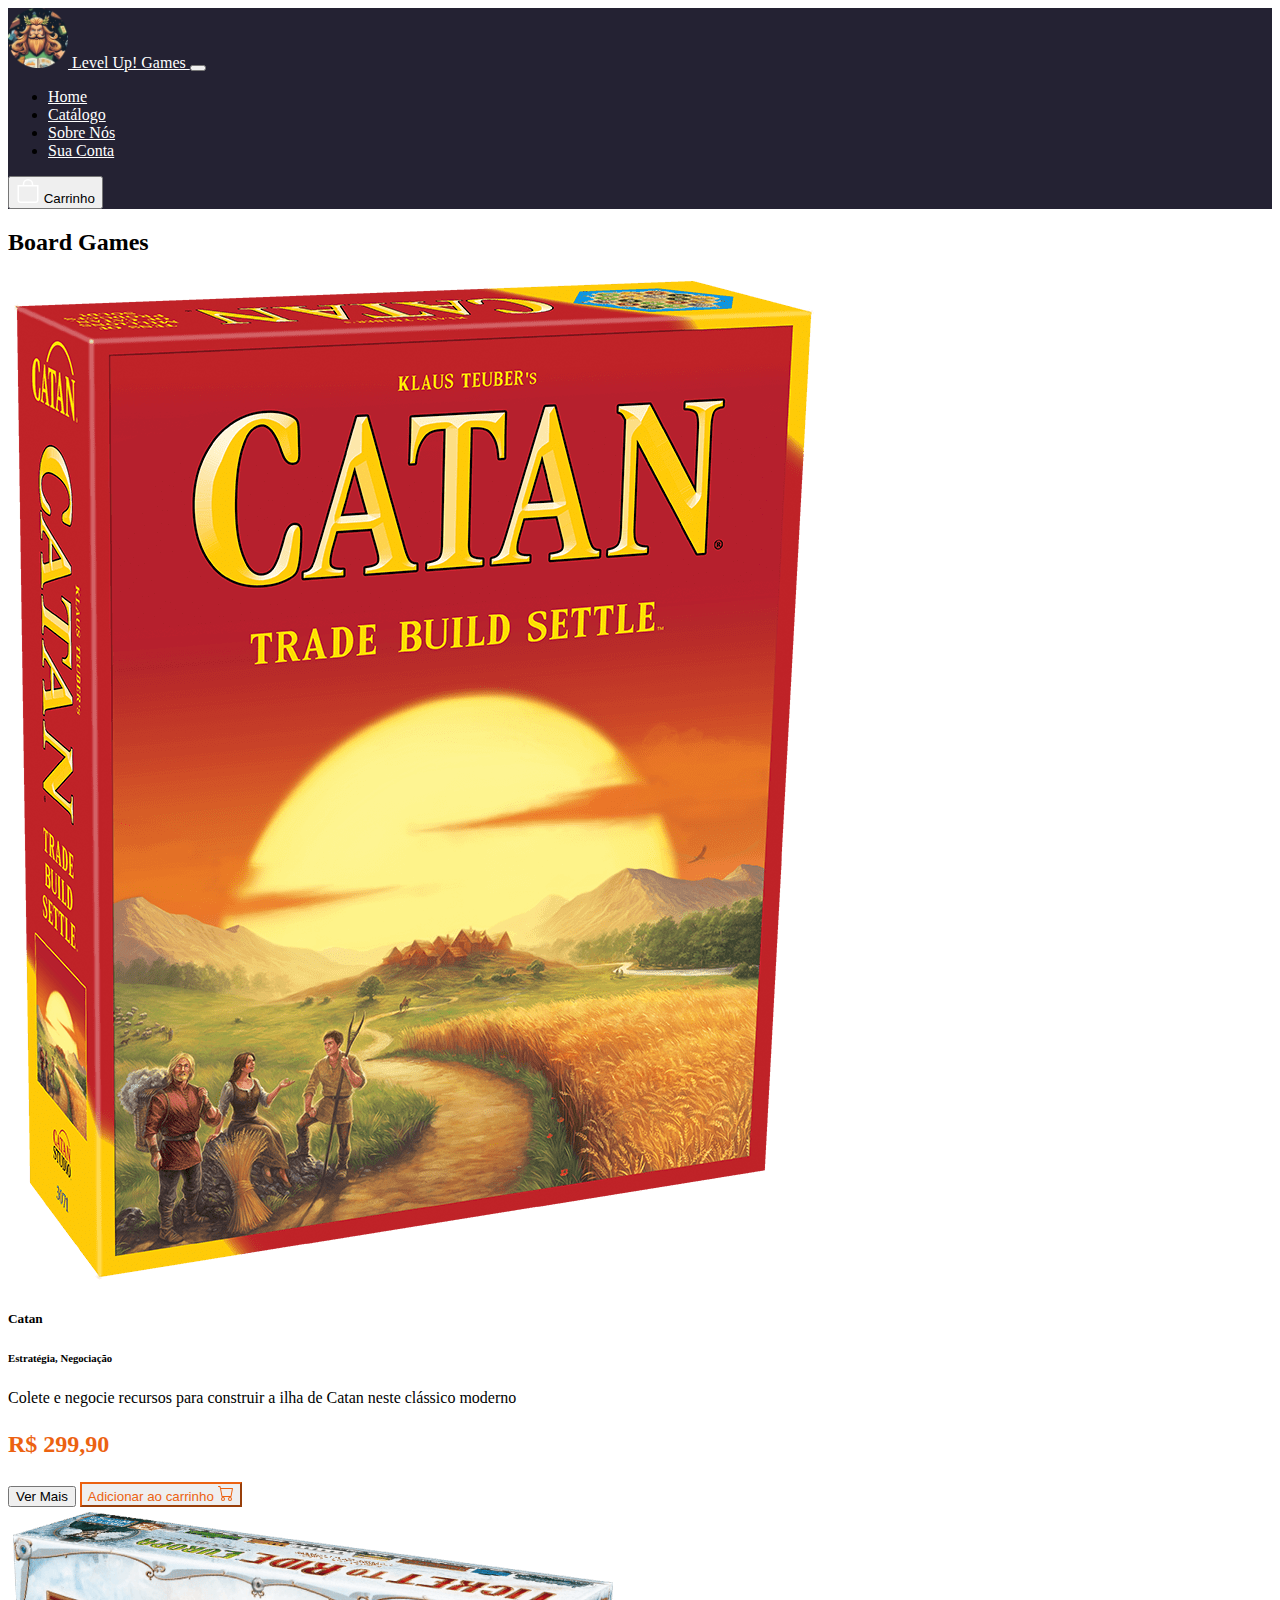
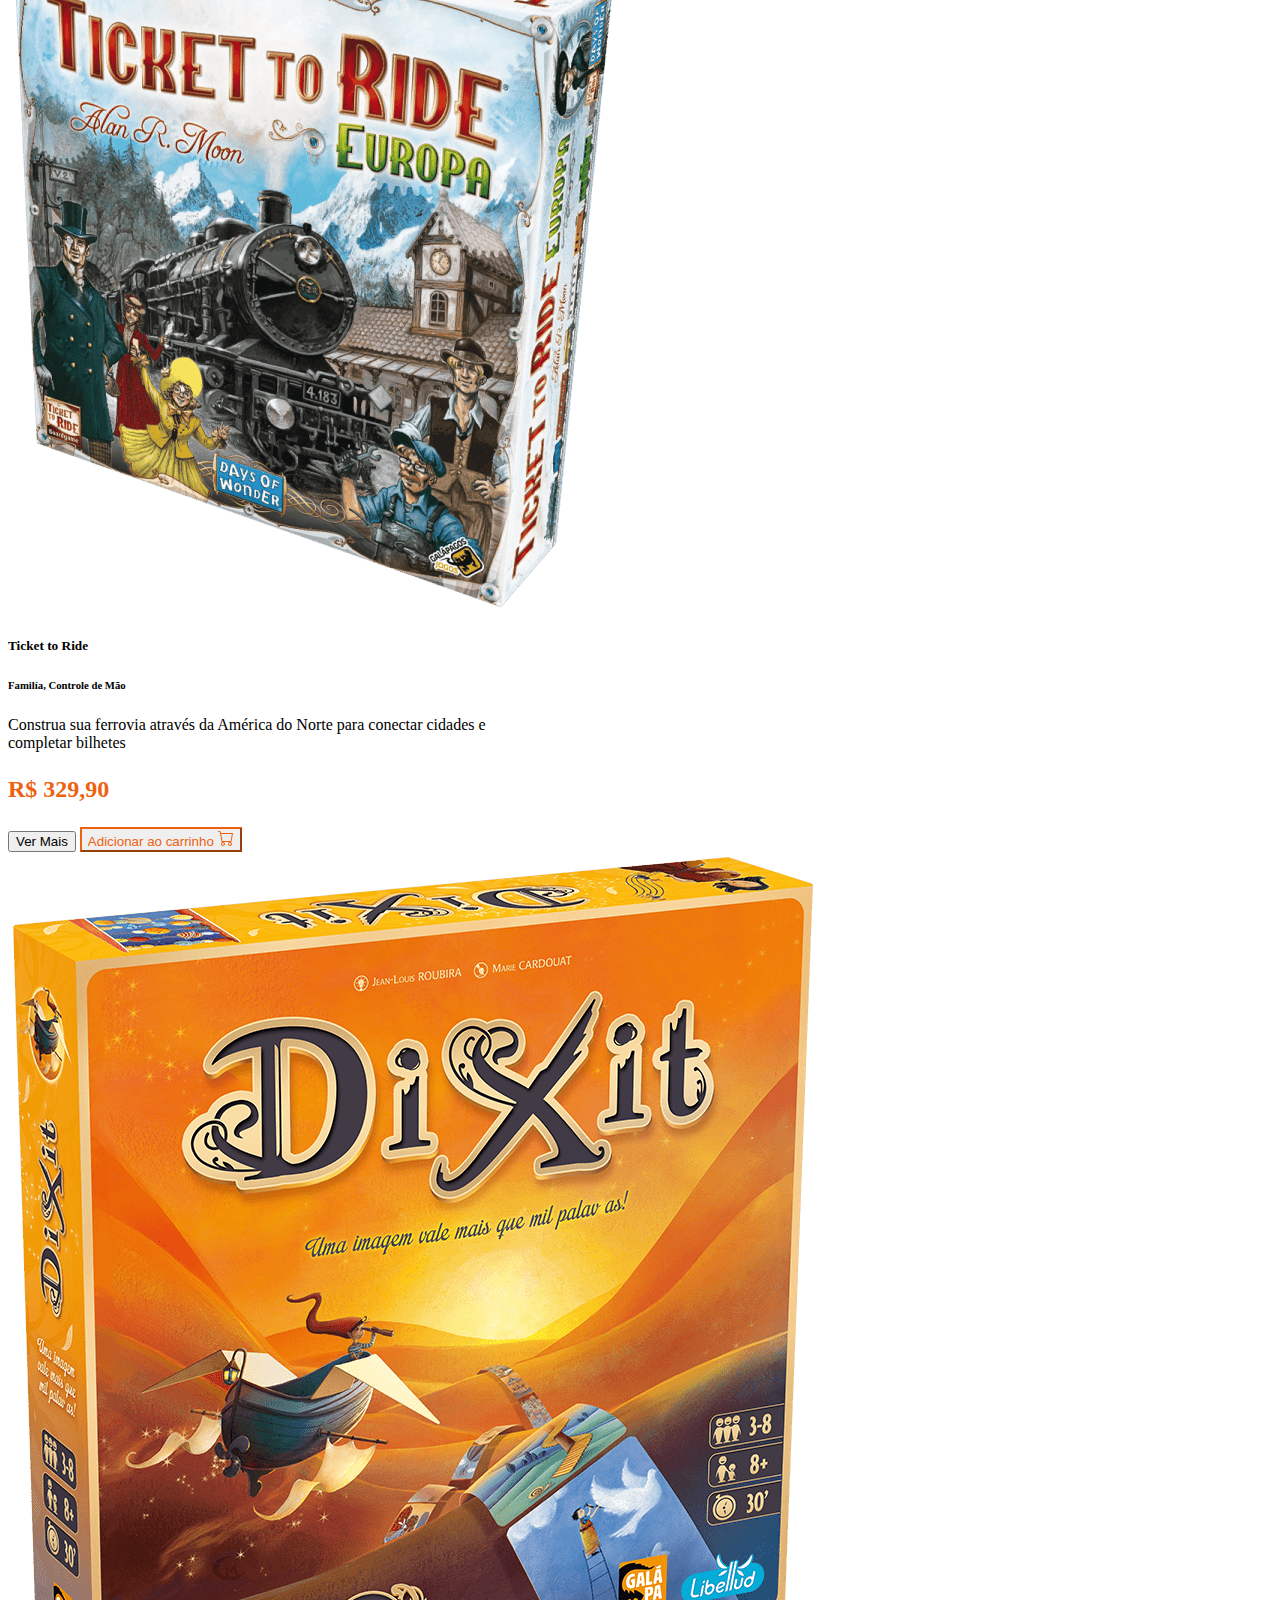
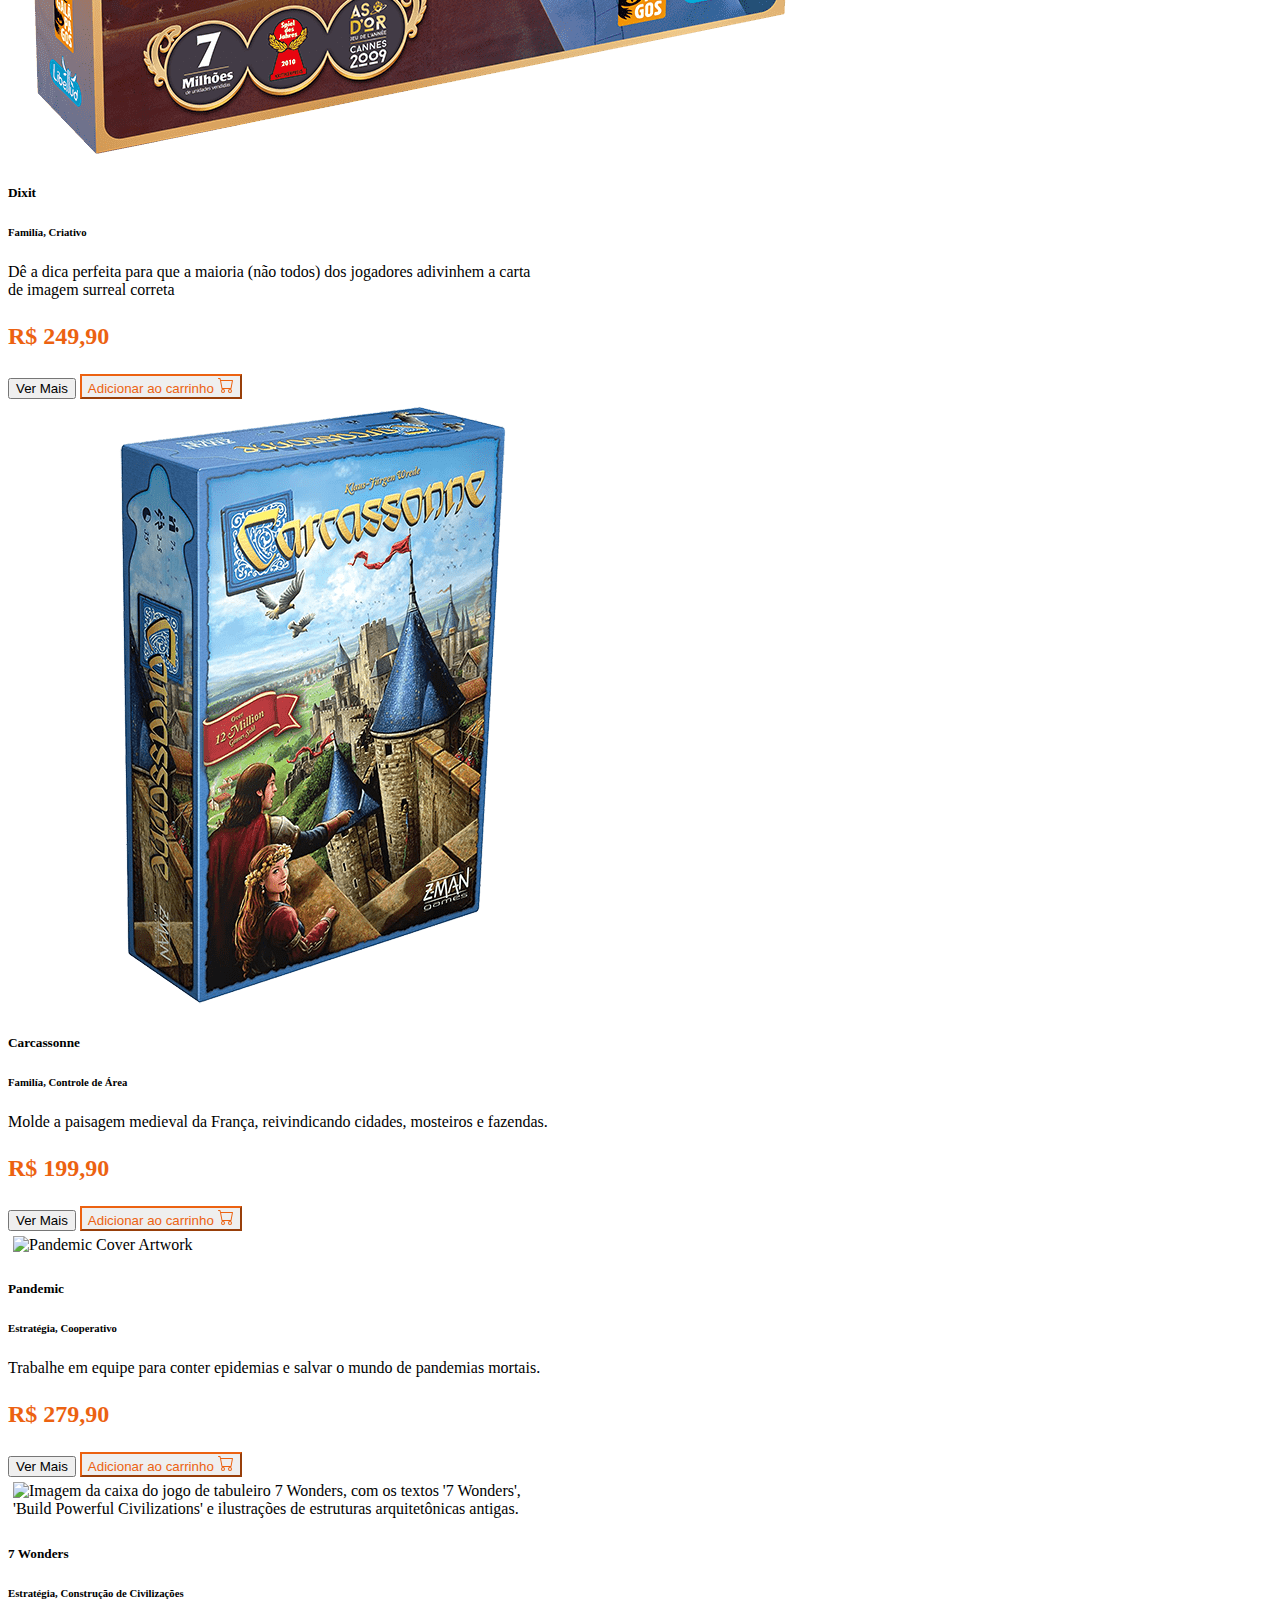
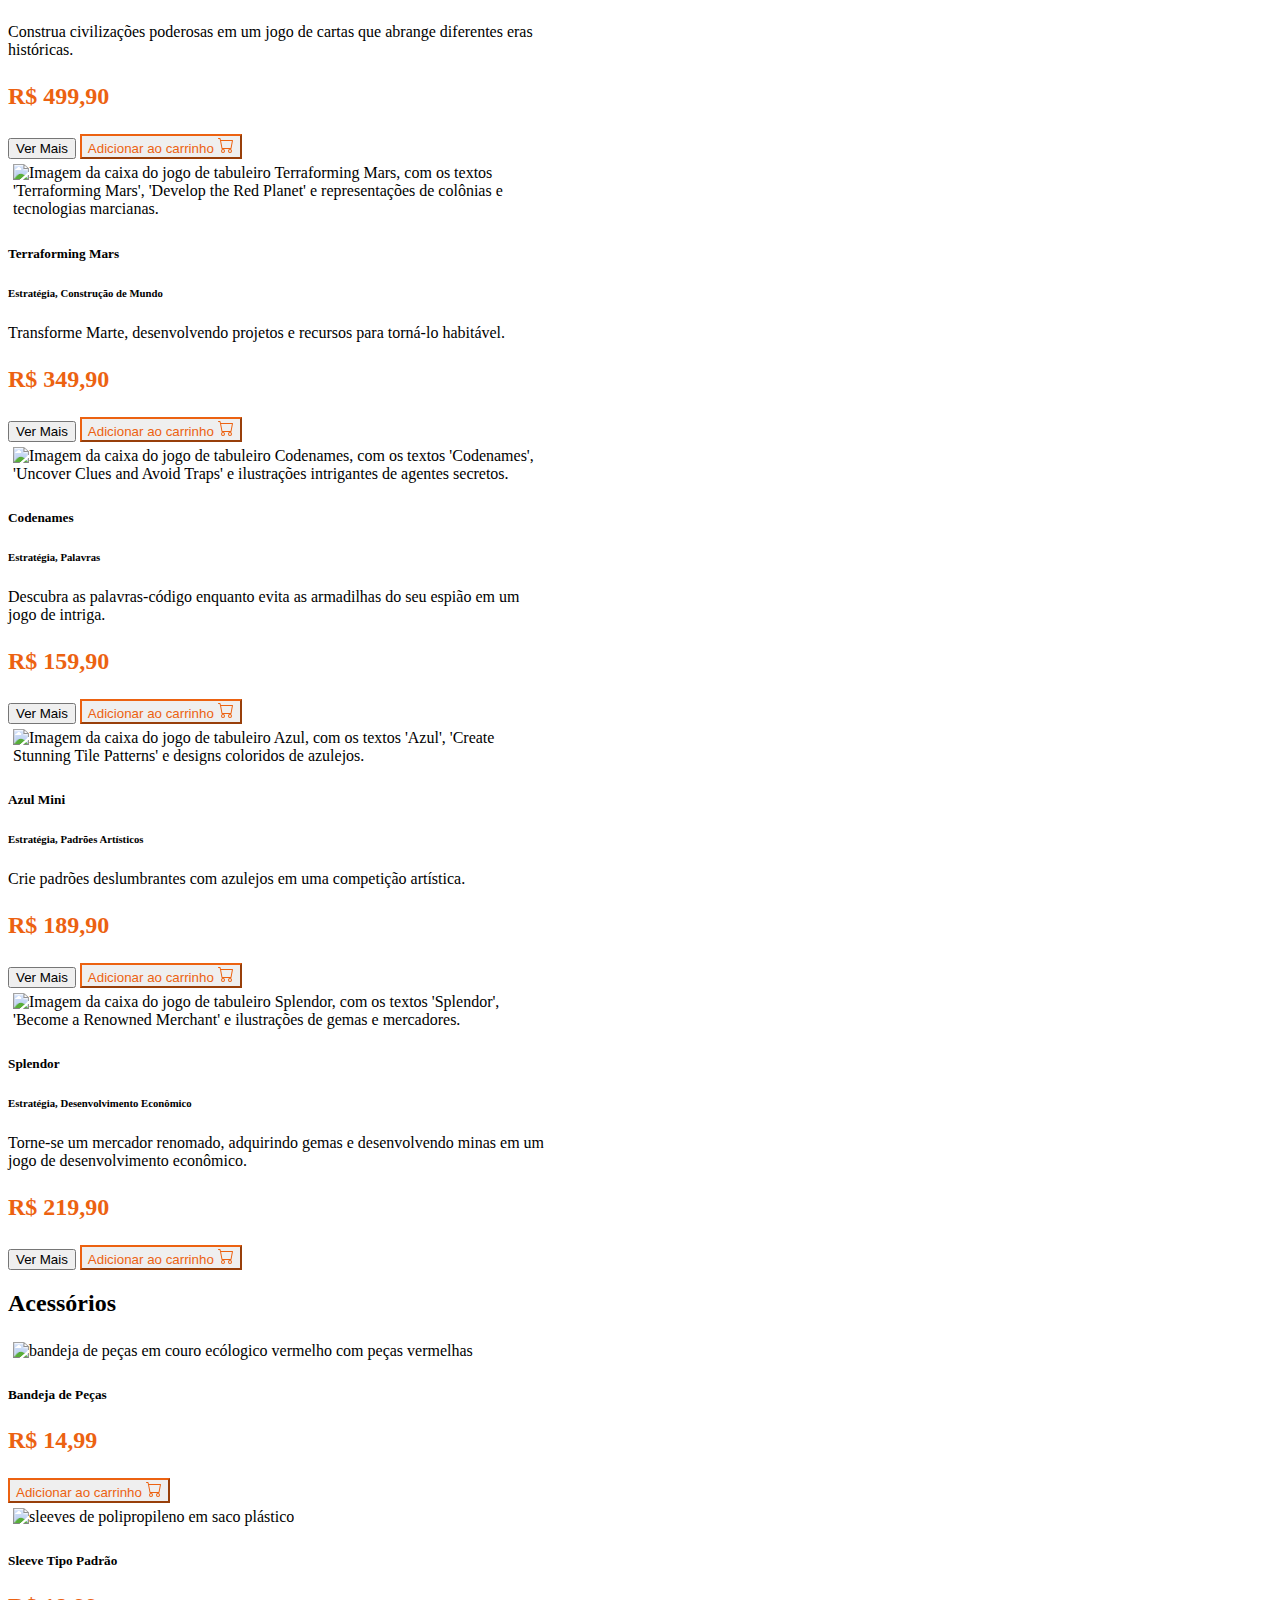
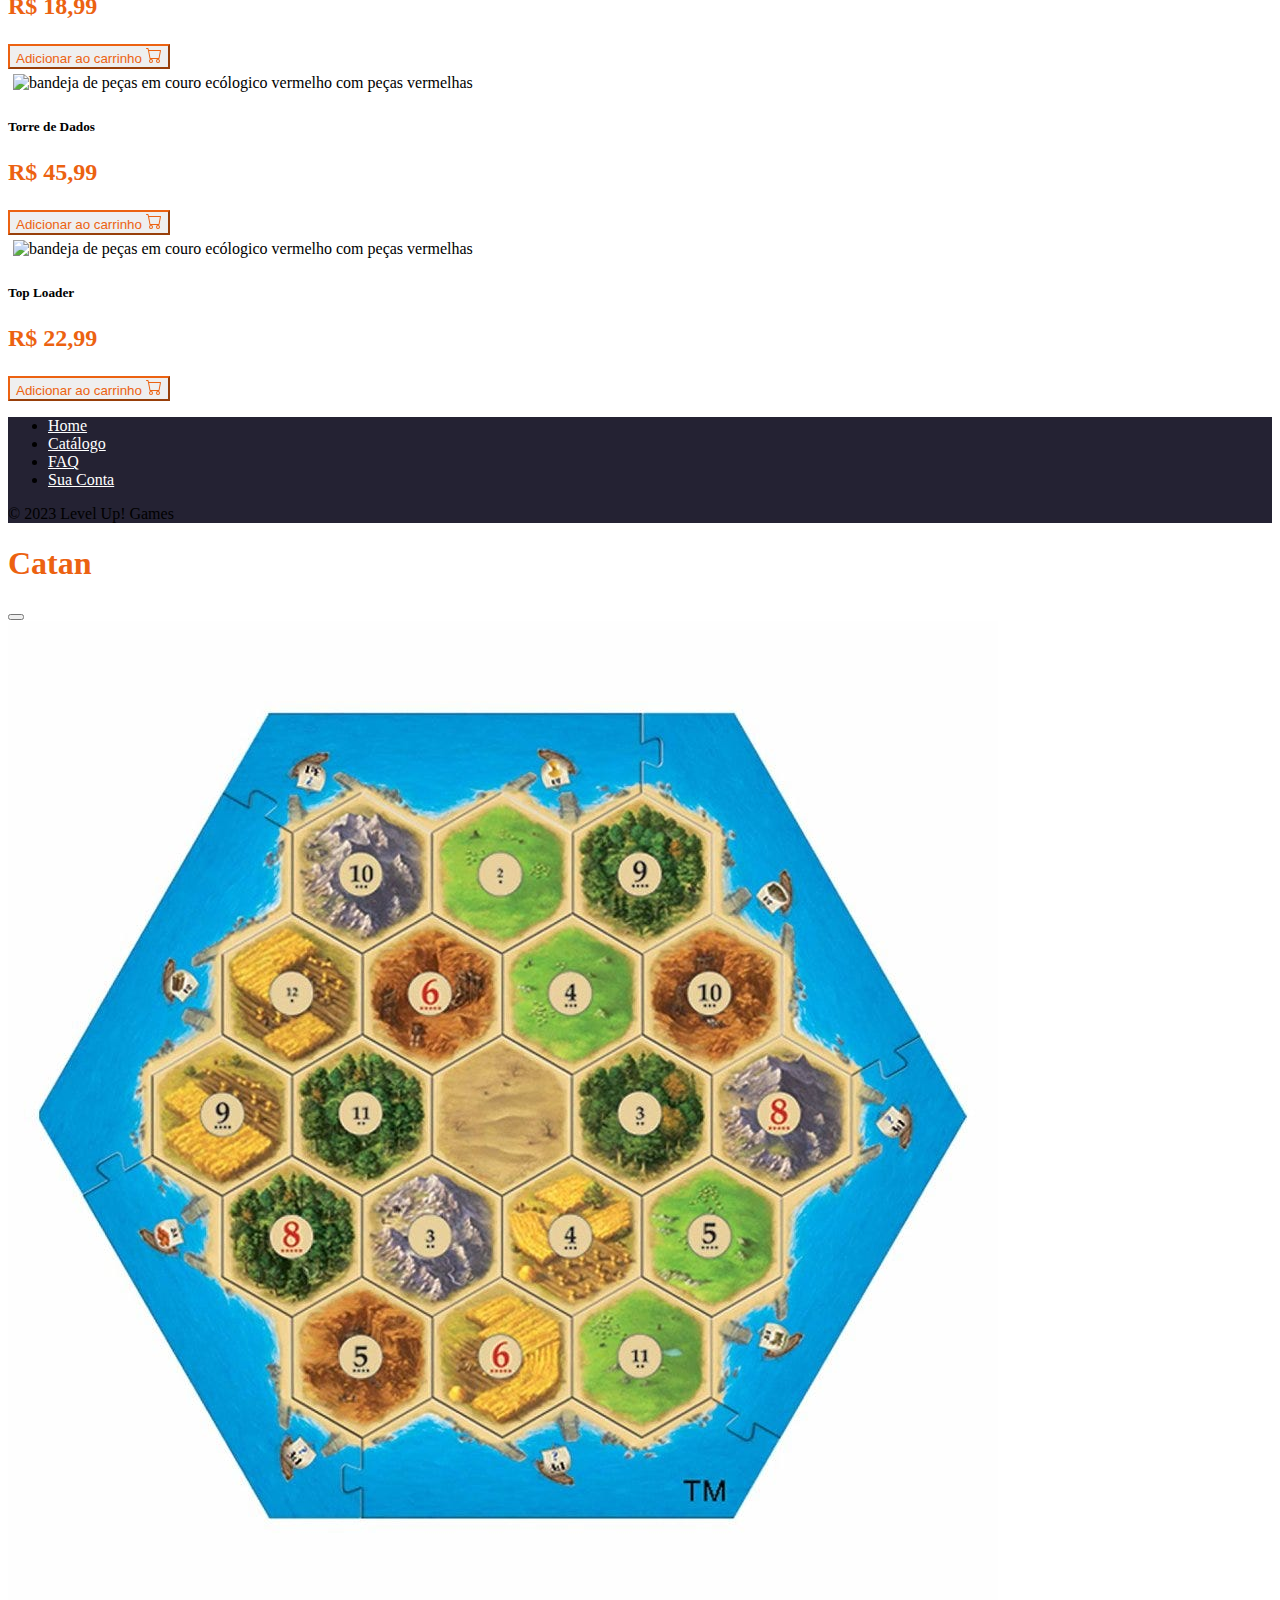
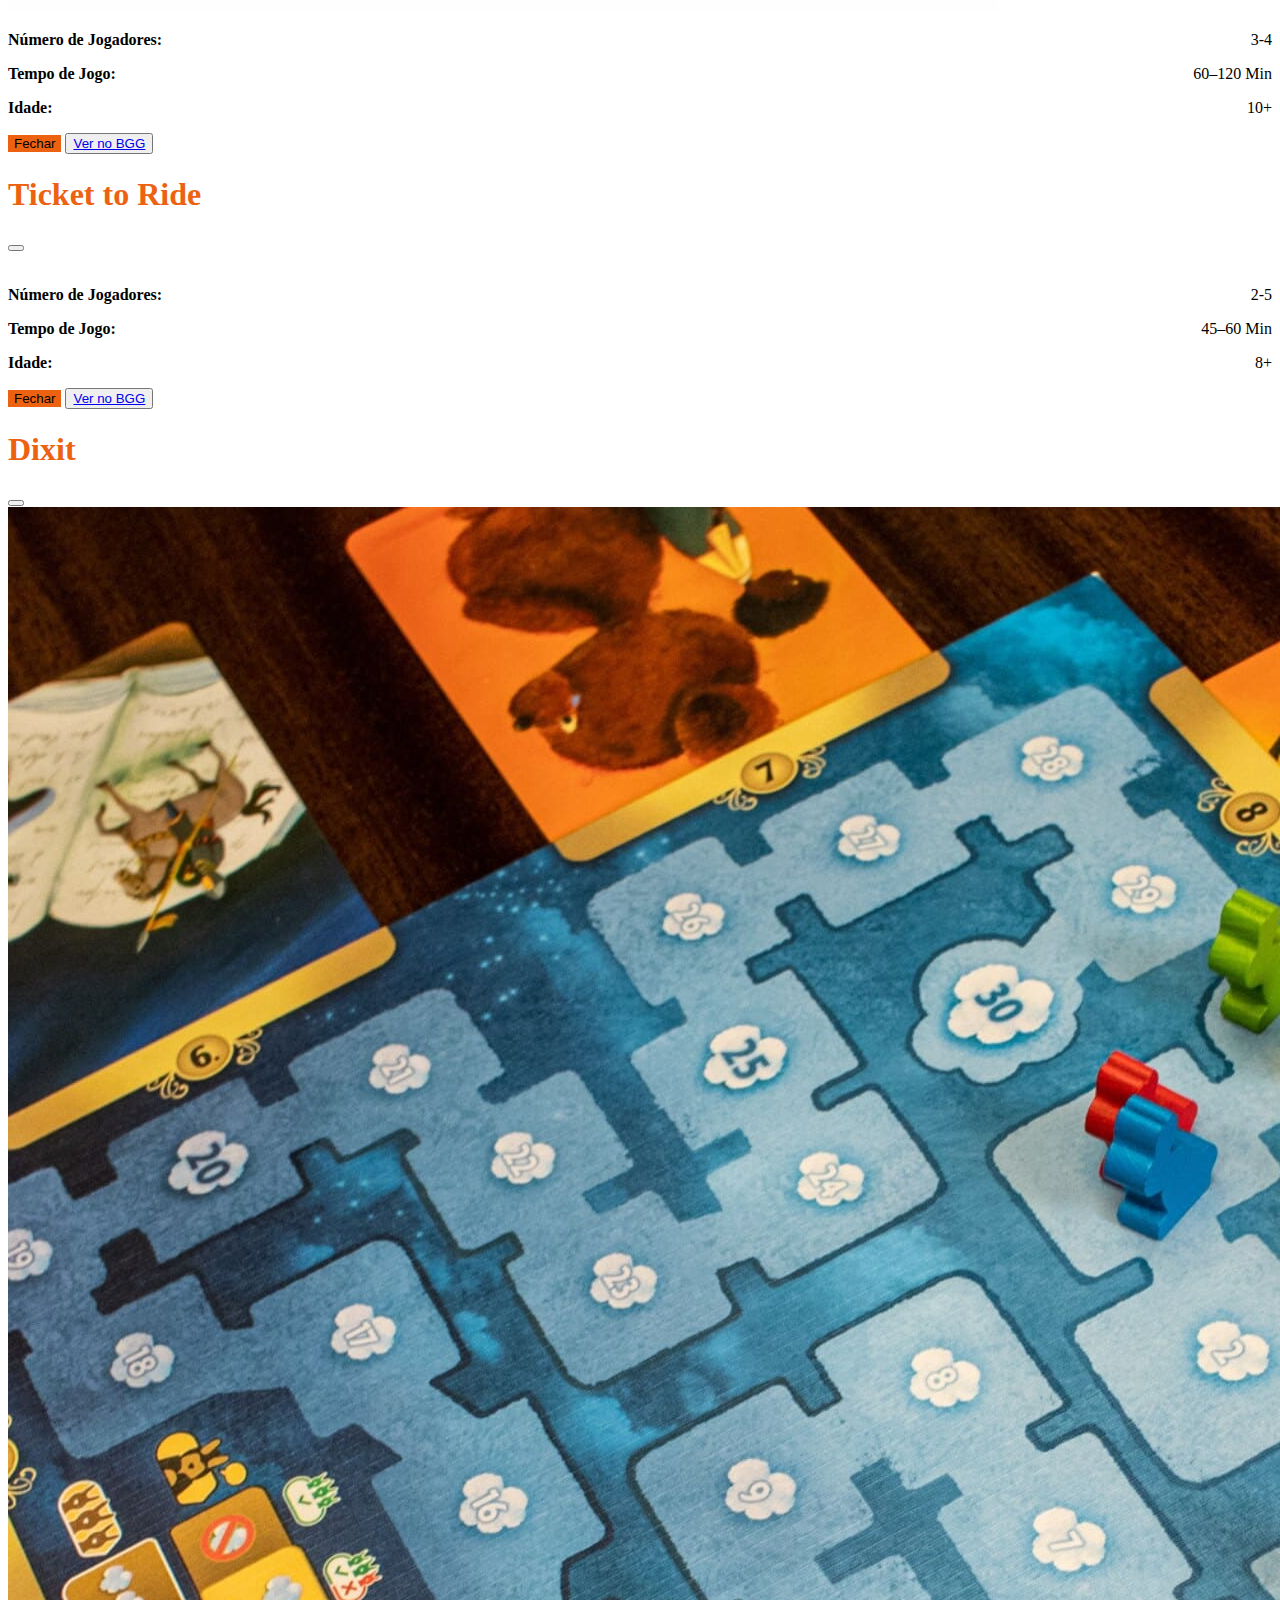
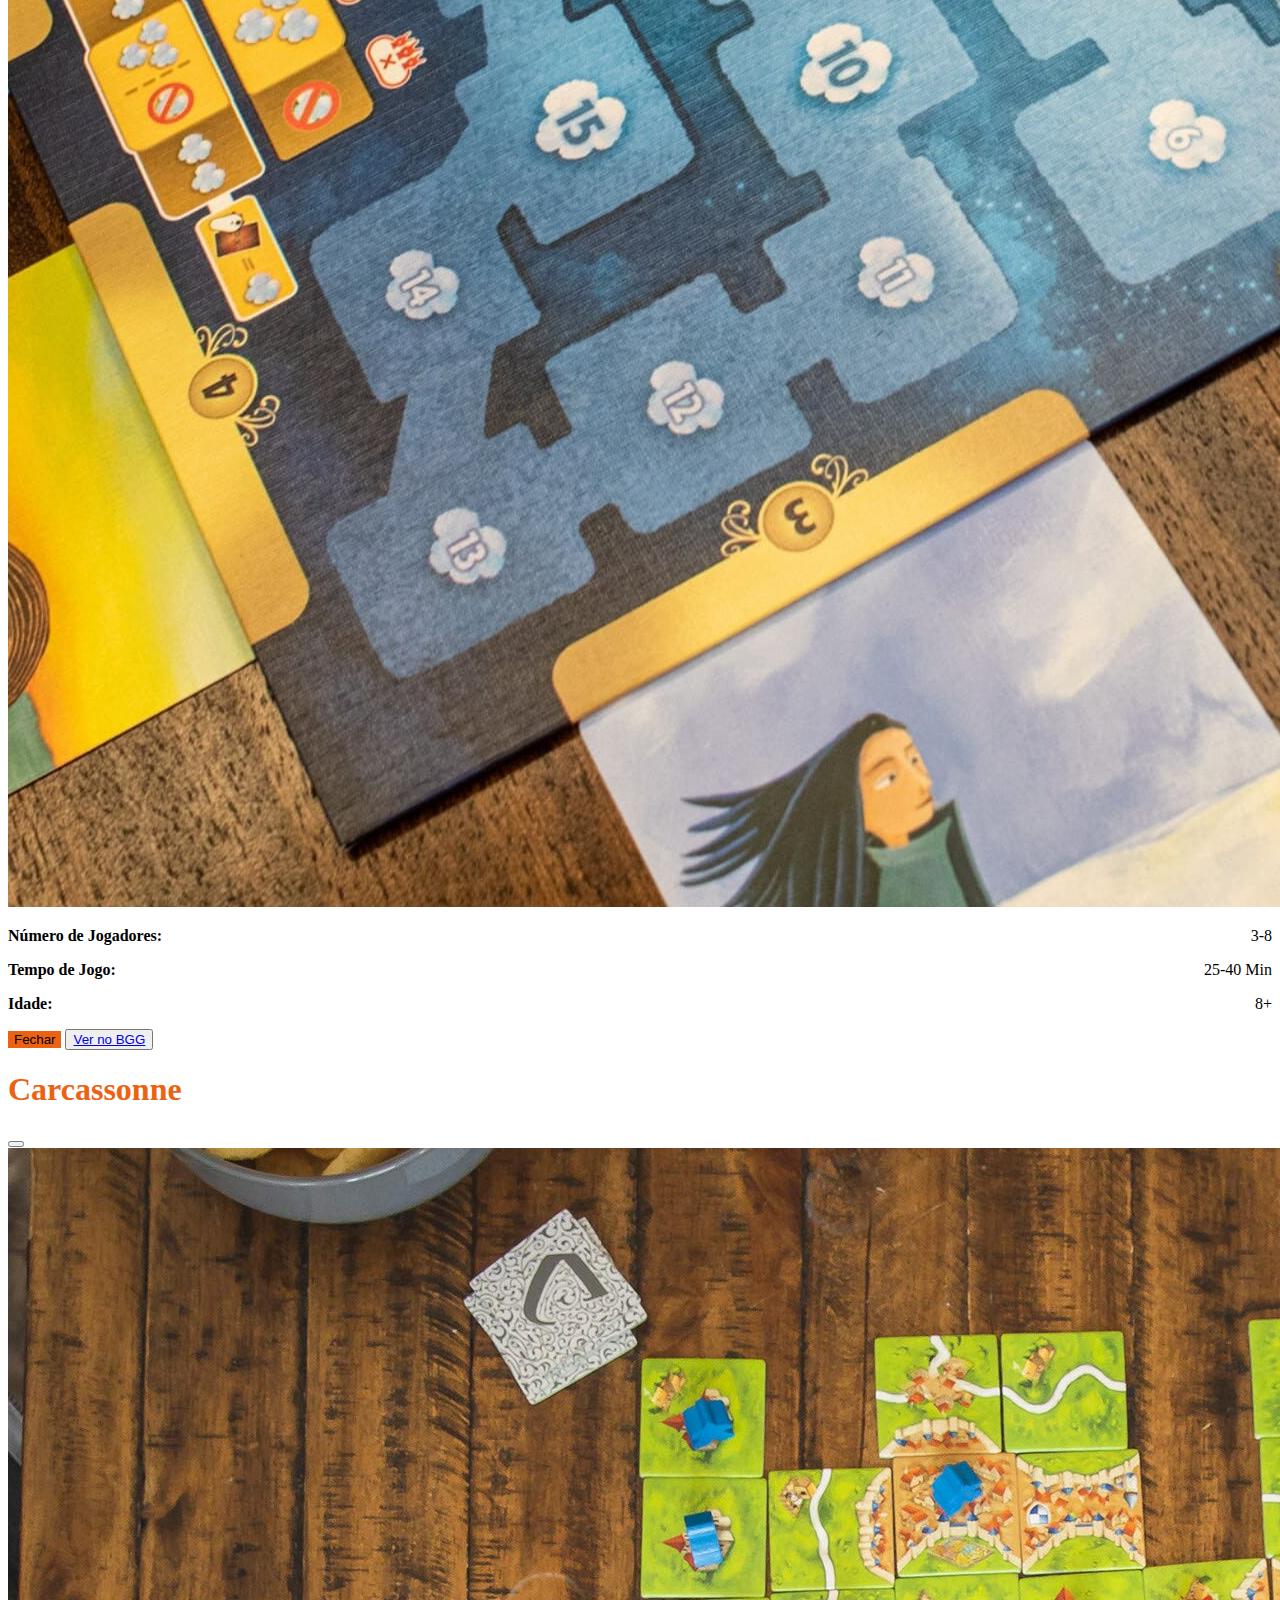
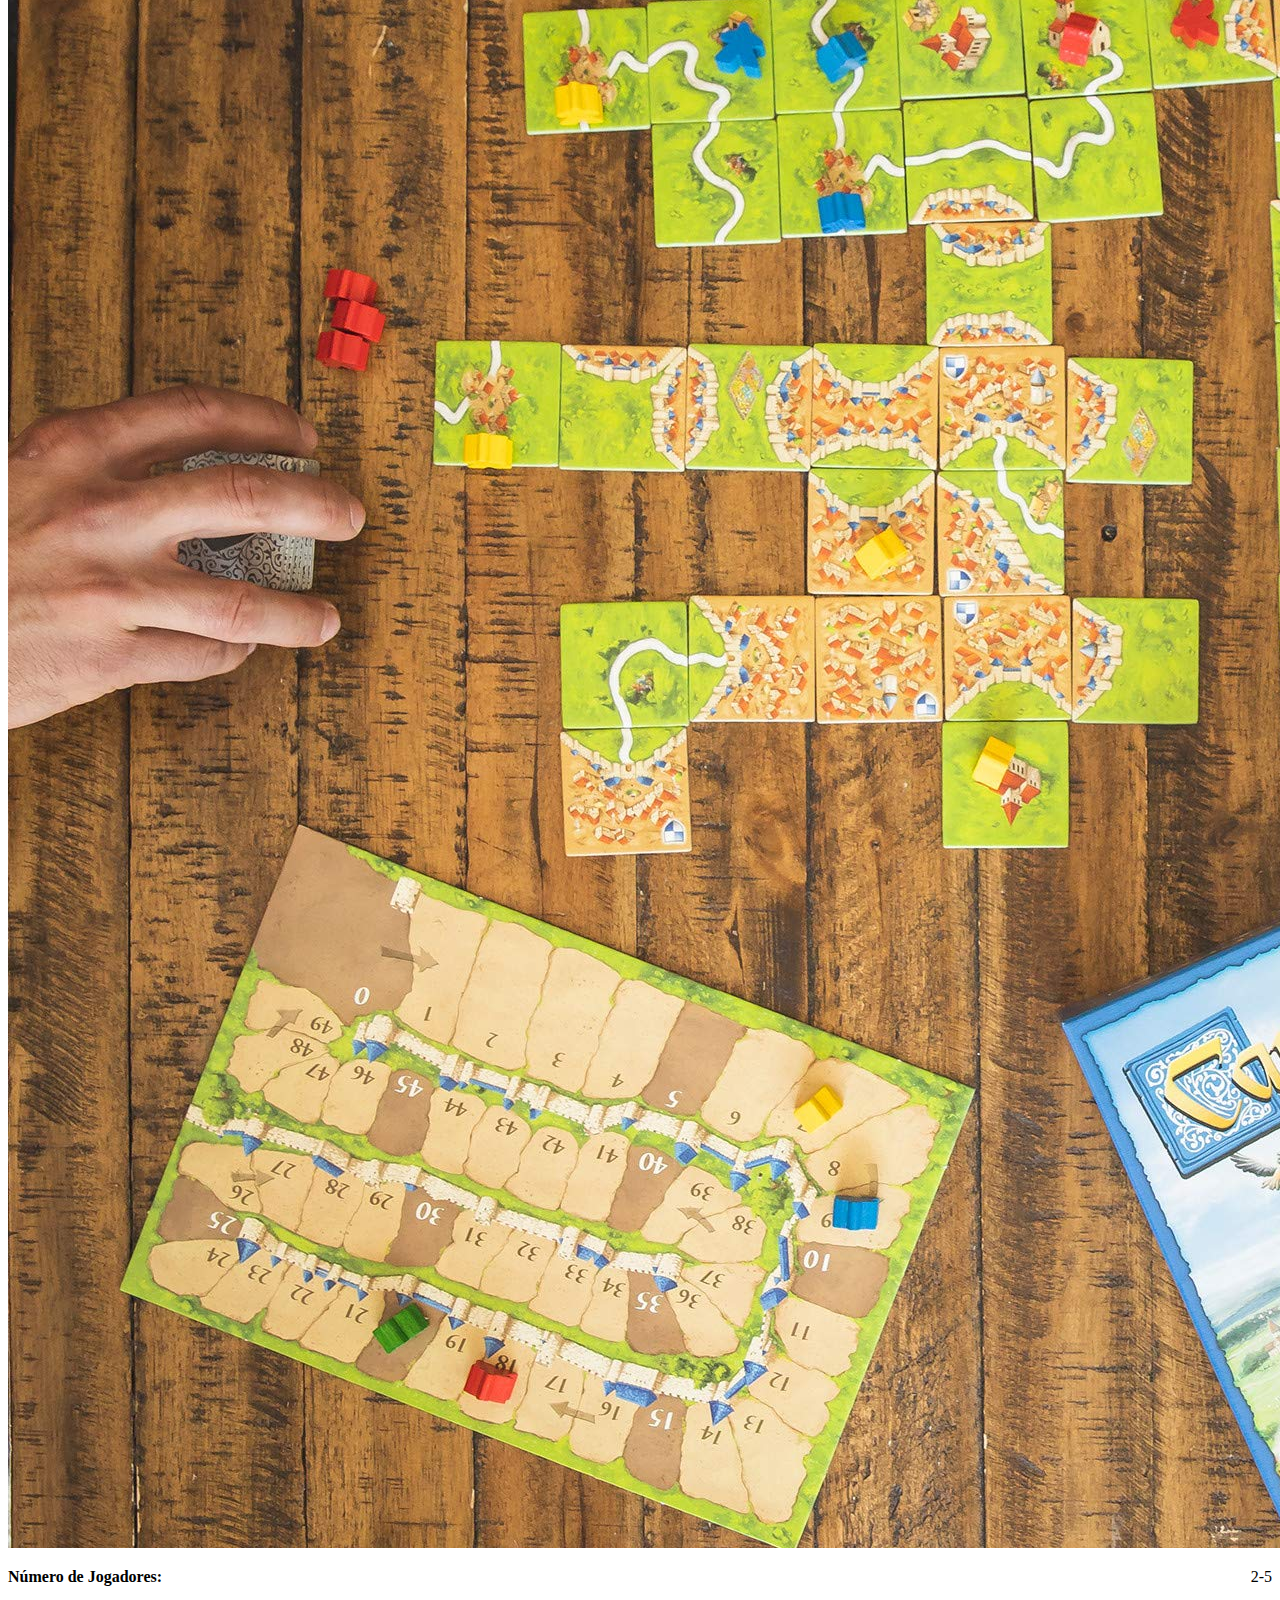
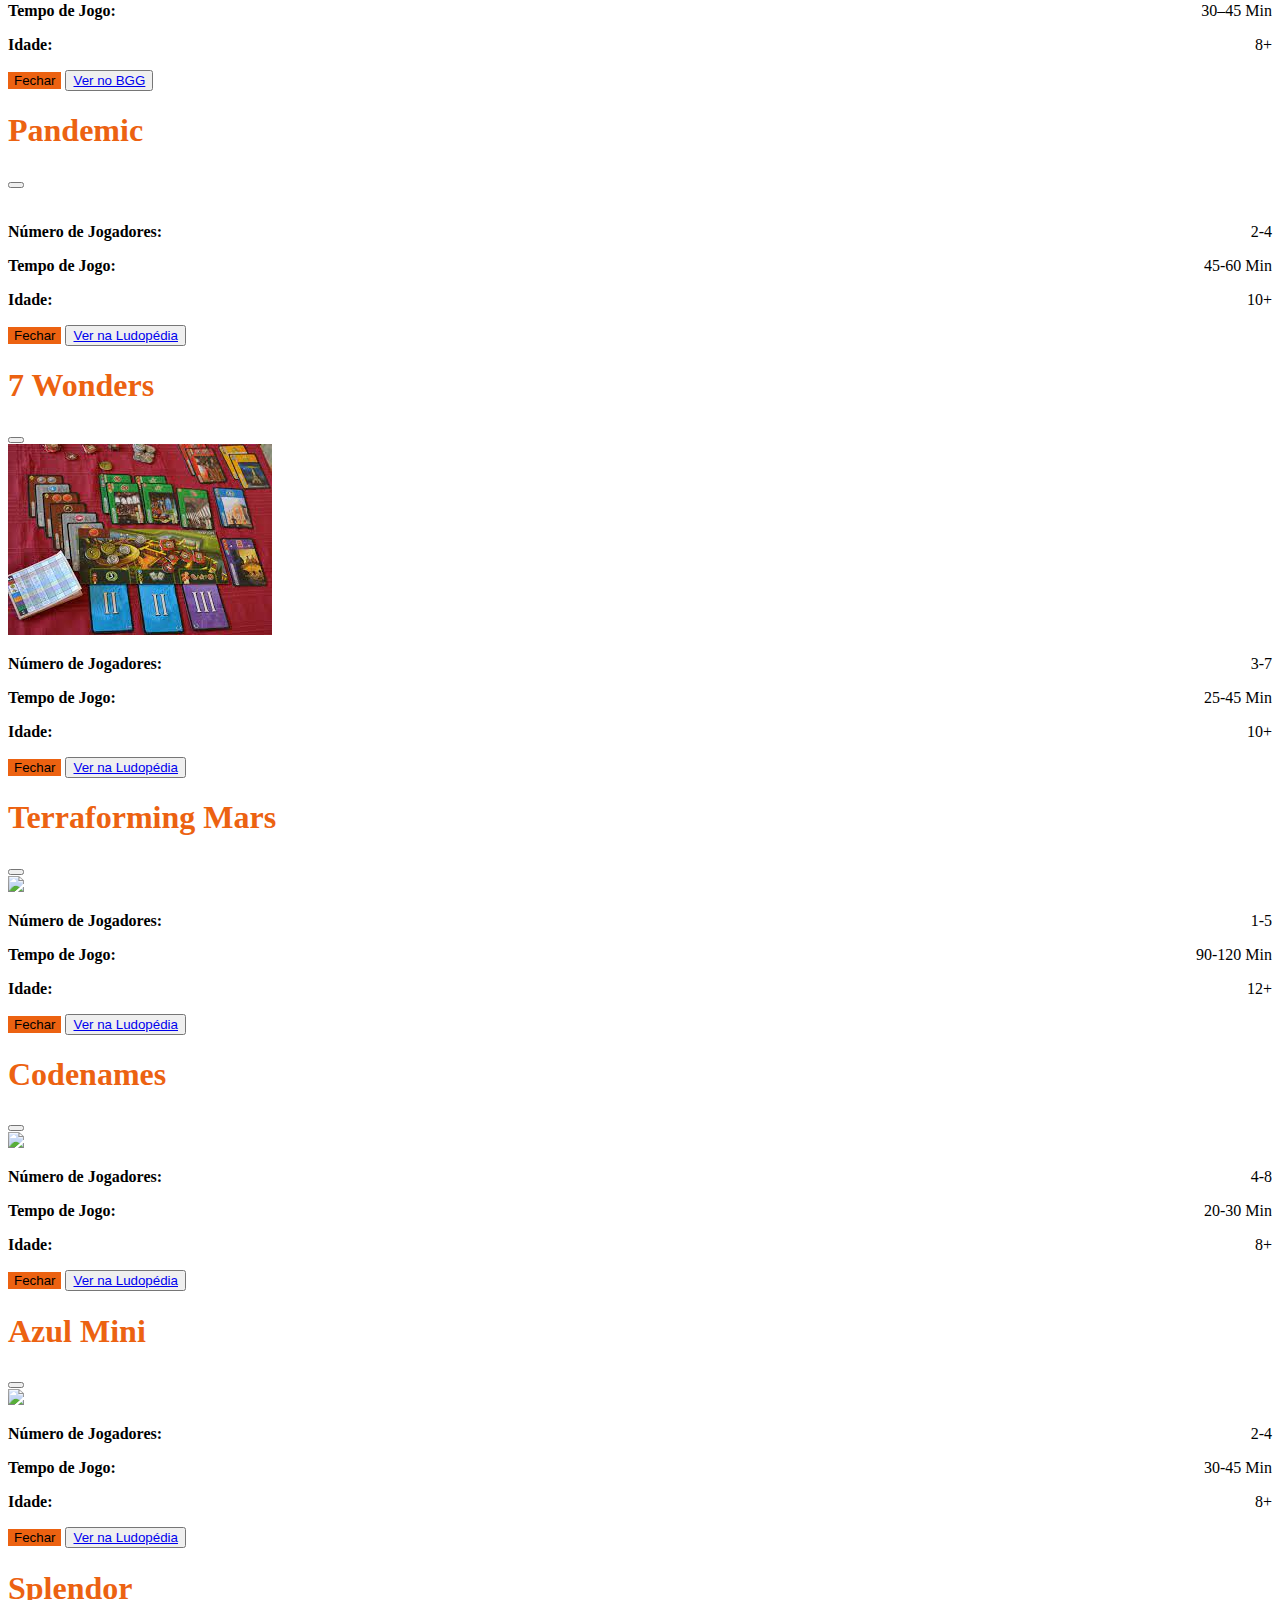
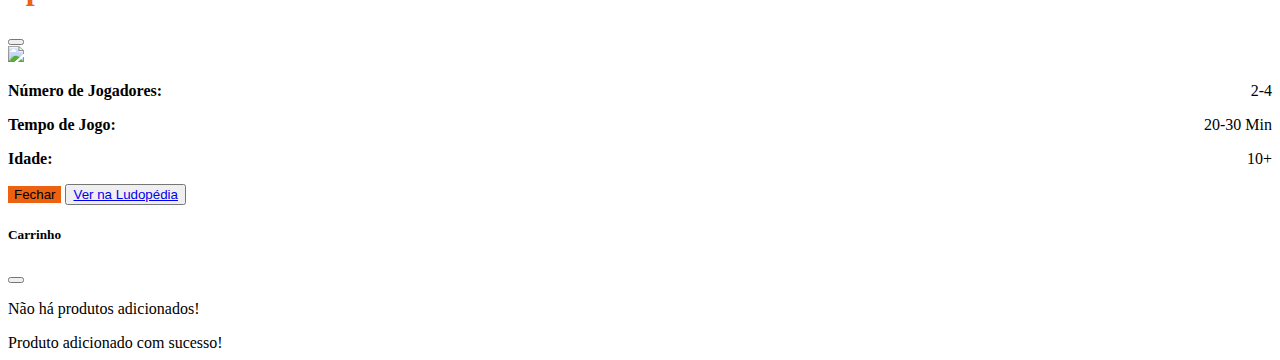
==== commit 94bc4b64: "finalVer" ====
--- a/pages/catalogo.html
+++ b/pages/catalogo.html
@@ -4,7 +4,8 @@
 <head>
     <meta charset="UTF-8">
     <meta name="viewport" content="width=device-width, initial-scale=1.0">
-    <title>Level Up! Games - Seu Pedido</title>
+    <title>Level Up! Games - Catálogo</title>
+    <link rel="shortcut icon" href="../images/favicon.svg" type="image/x-icon">
     <link href="https://cdn.jsdelivr.net/npm/bootstrap@5.3.2/dist/css/bootstrap.min.css" rel="stylesheet"
         integrity="sha384-T3c6CoIi6uLrA9TneNEoa7RxnatzjcDSCmG1MXxSR1GAsXEV/Dwwykc2MPK8M2HN" crossorigin="anonymous">
     <link rel="stylesheet" href="../style/style.css">
@@ -35,7 +36,7 @@
                             <a class="nav-link orange-hover" href="#">Catálogo</a>
                         </li>
                         <li class="nav-item">
-                            <a class="nav-link orange-hover" href="../pages/faq.html">Sobre Nós - FAQ</a>
+                            <a class="nav-link orange-hover" href="../pages/sobre.html">Sobre Nós</a>
                         </li>
                         <li class="nav-item">
                             <a class="nav-link orange-hover" href="../pages/login.html">Sua Conta</a>
@@ -509,6 +510,7 @@
         <ul class="nav justify-content-center border-bottom pb-3 mb-3">
           <li class="nav-item "><a href="../index.html" class="nav-link orange-hover px-2 ">Home</a></li>
           <li class="nav-item "><a href="#" class="nav-link orange-hover px-2 ">Catálogo</a></li>
+          <li class="nav-item "><a href="../pages/faq.html" class="nav-link orange-hover px-2 ">FAQ</a></li>
           <li class="nav-item "><a href="../pages/login.html" class="nav-link orange-hover px-2 ">Sua Conta</a></li>
         </ul>
         <p class="text-center text-white">&copy; 2023 Level Up! Games</p>
@@ -798,8 +800,8 @@
     </div>
 
     <div class="toast-container position-fixed bottom-0 end-0 p-3">
-        <div id="liveToast" class="toast" role="alert" aria-live="assertive" aria-atomic="true">
-            <div class="toast-body">
+        <div id="liveToast" class="toast text-bg-primary" role="alert" aria-live="assertive" aria-atomic="true">
+            <div class="toast-body fw-bold">
                 Produto adicionado com sucesso!
             </div>
         </div>
